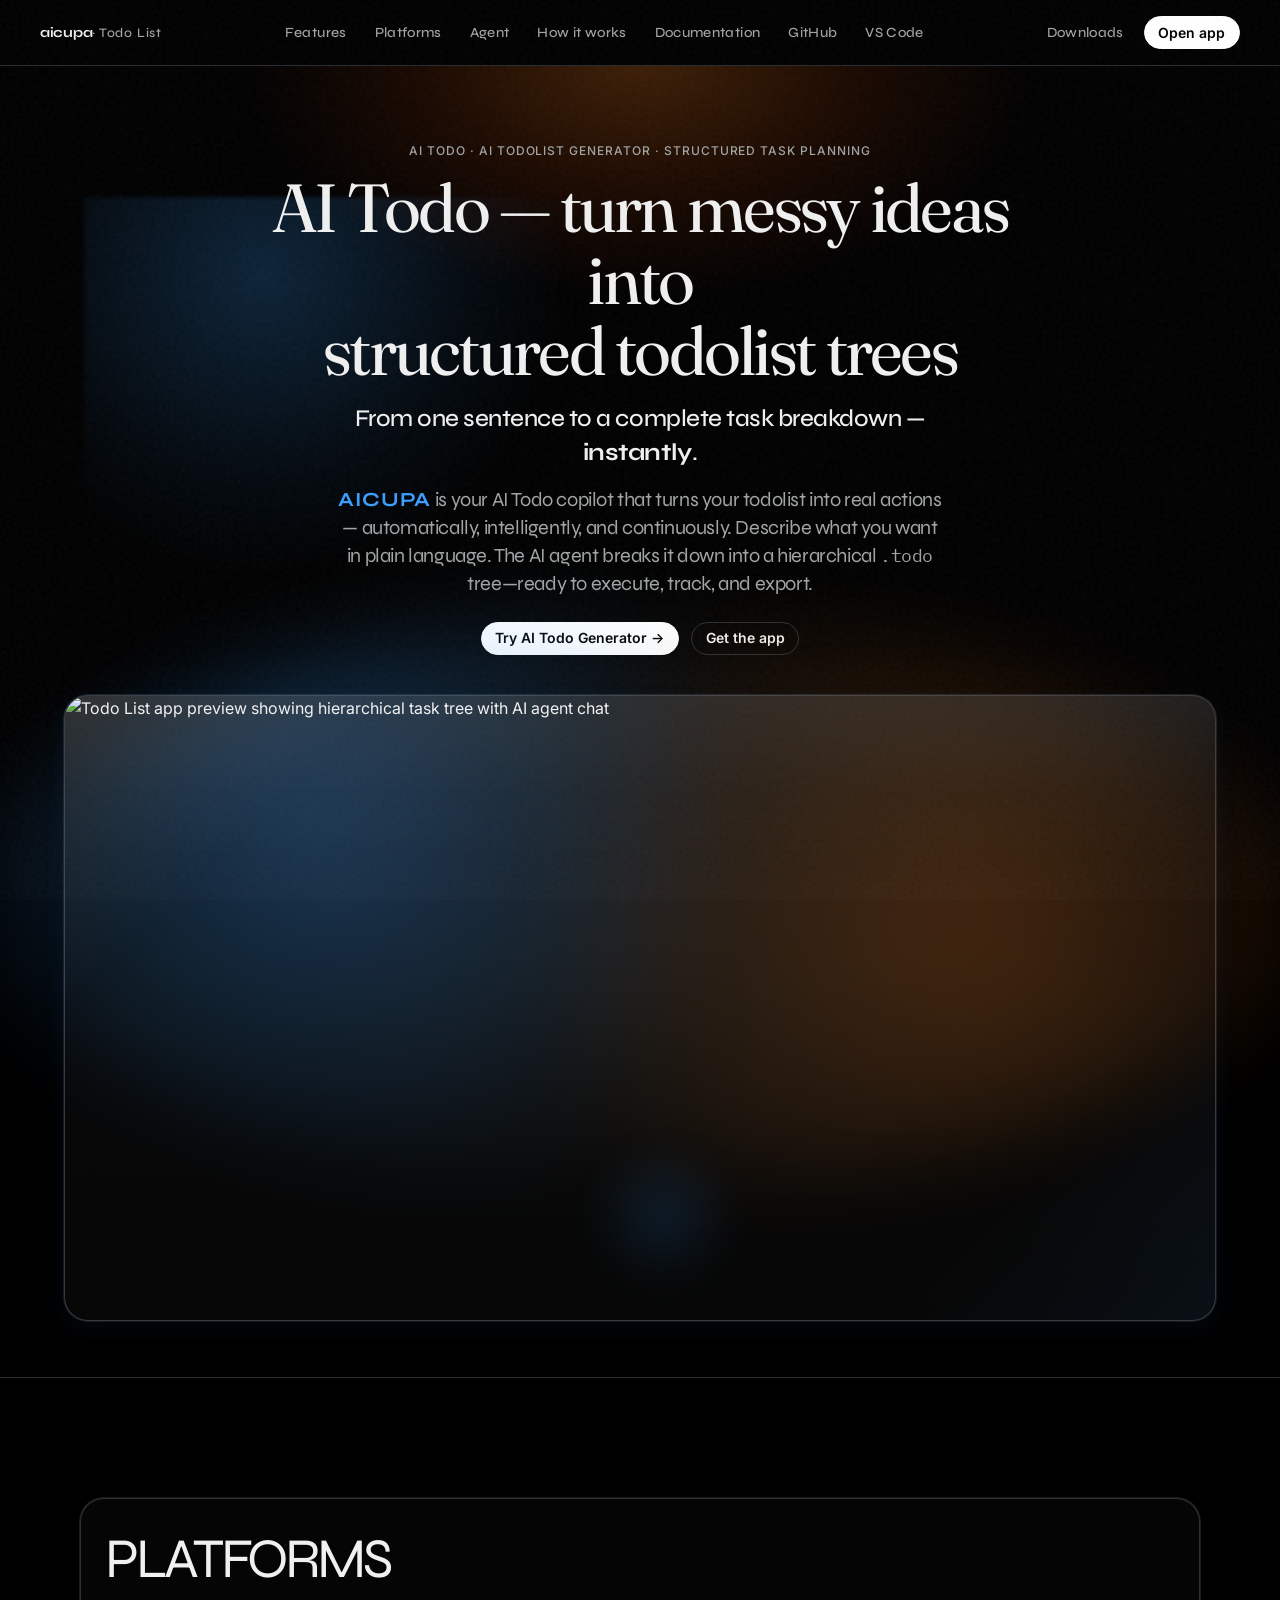
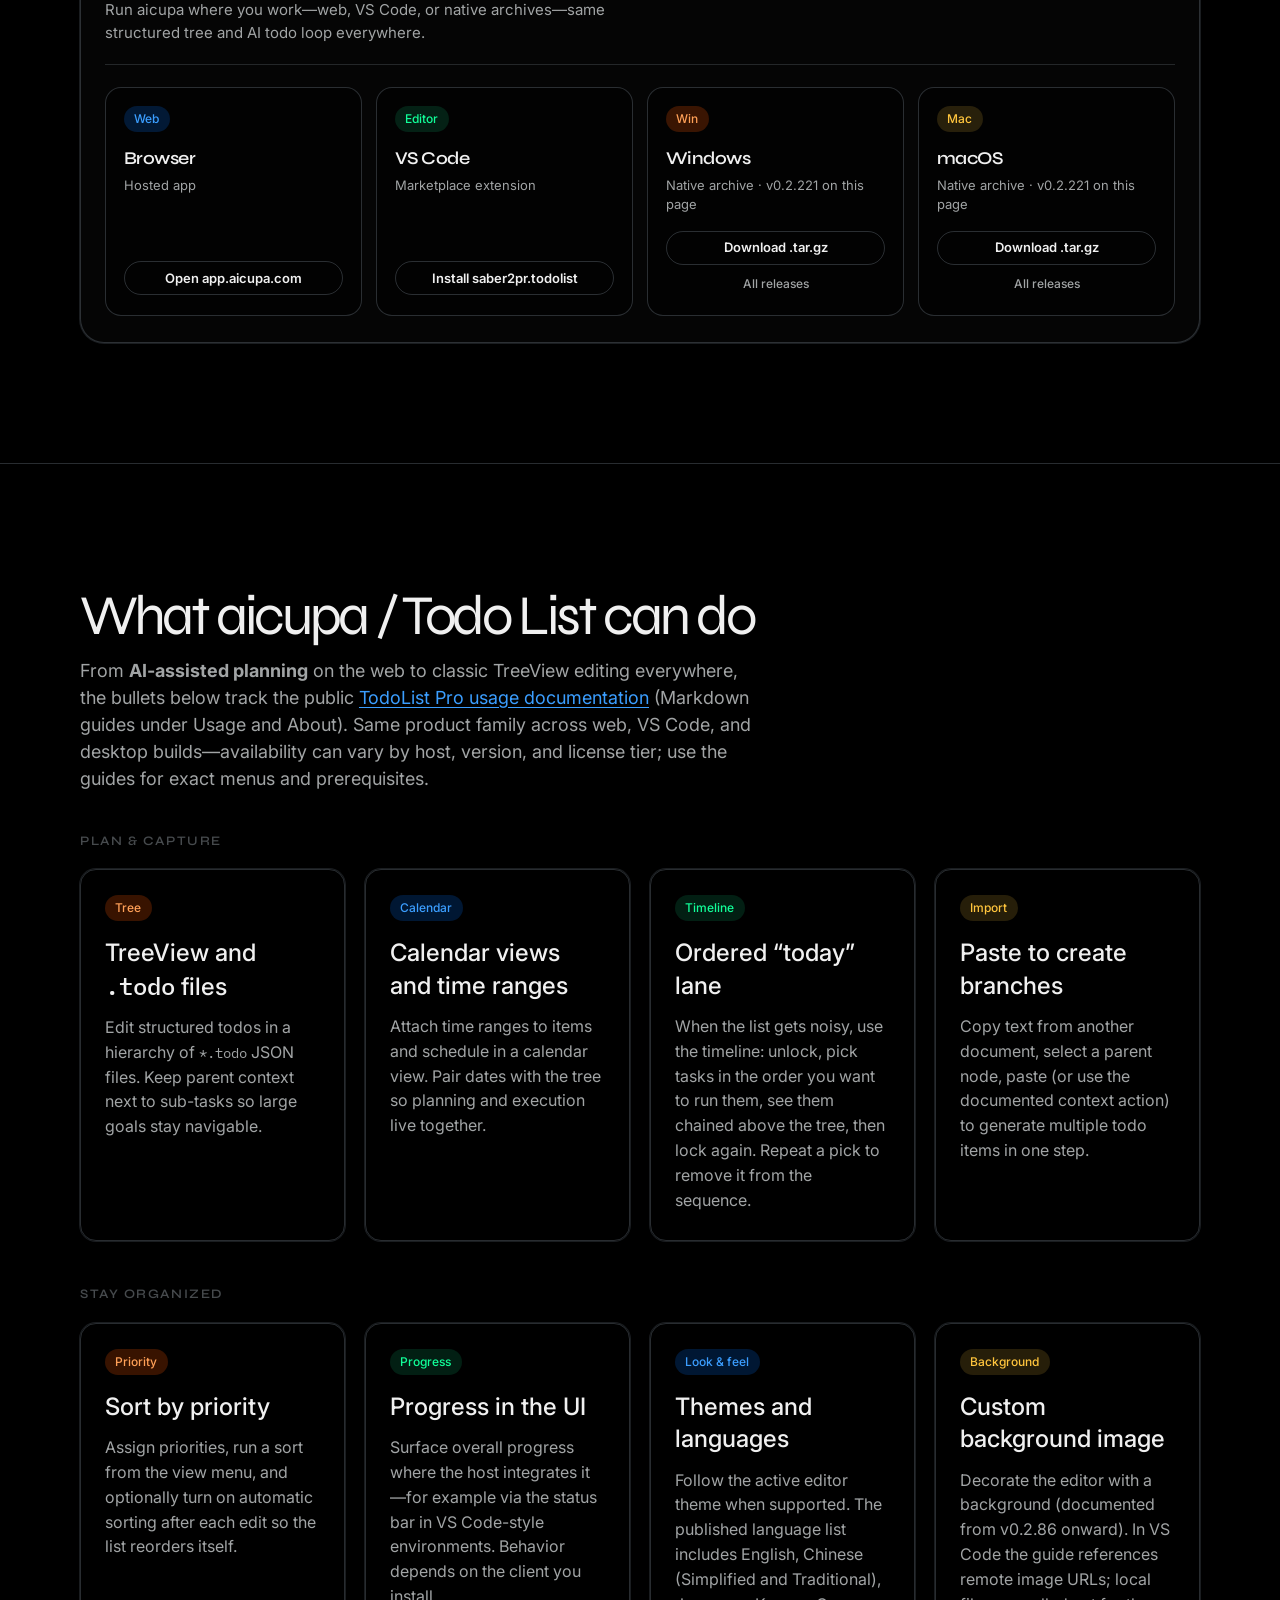
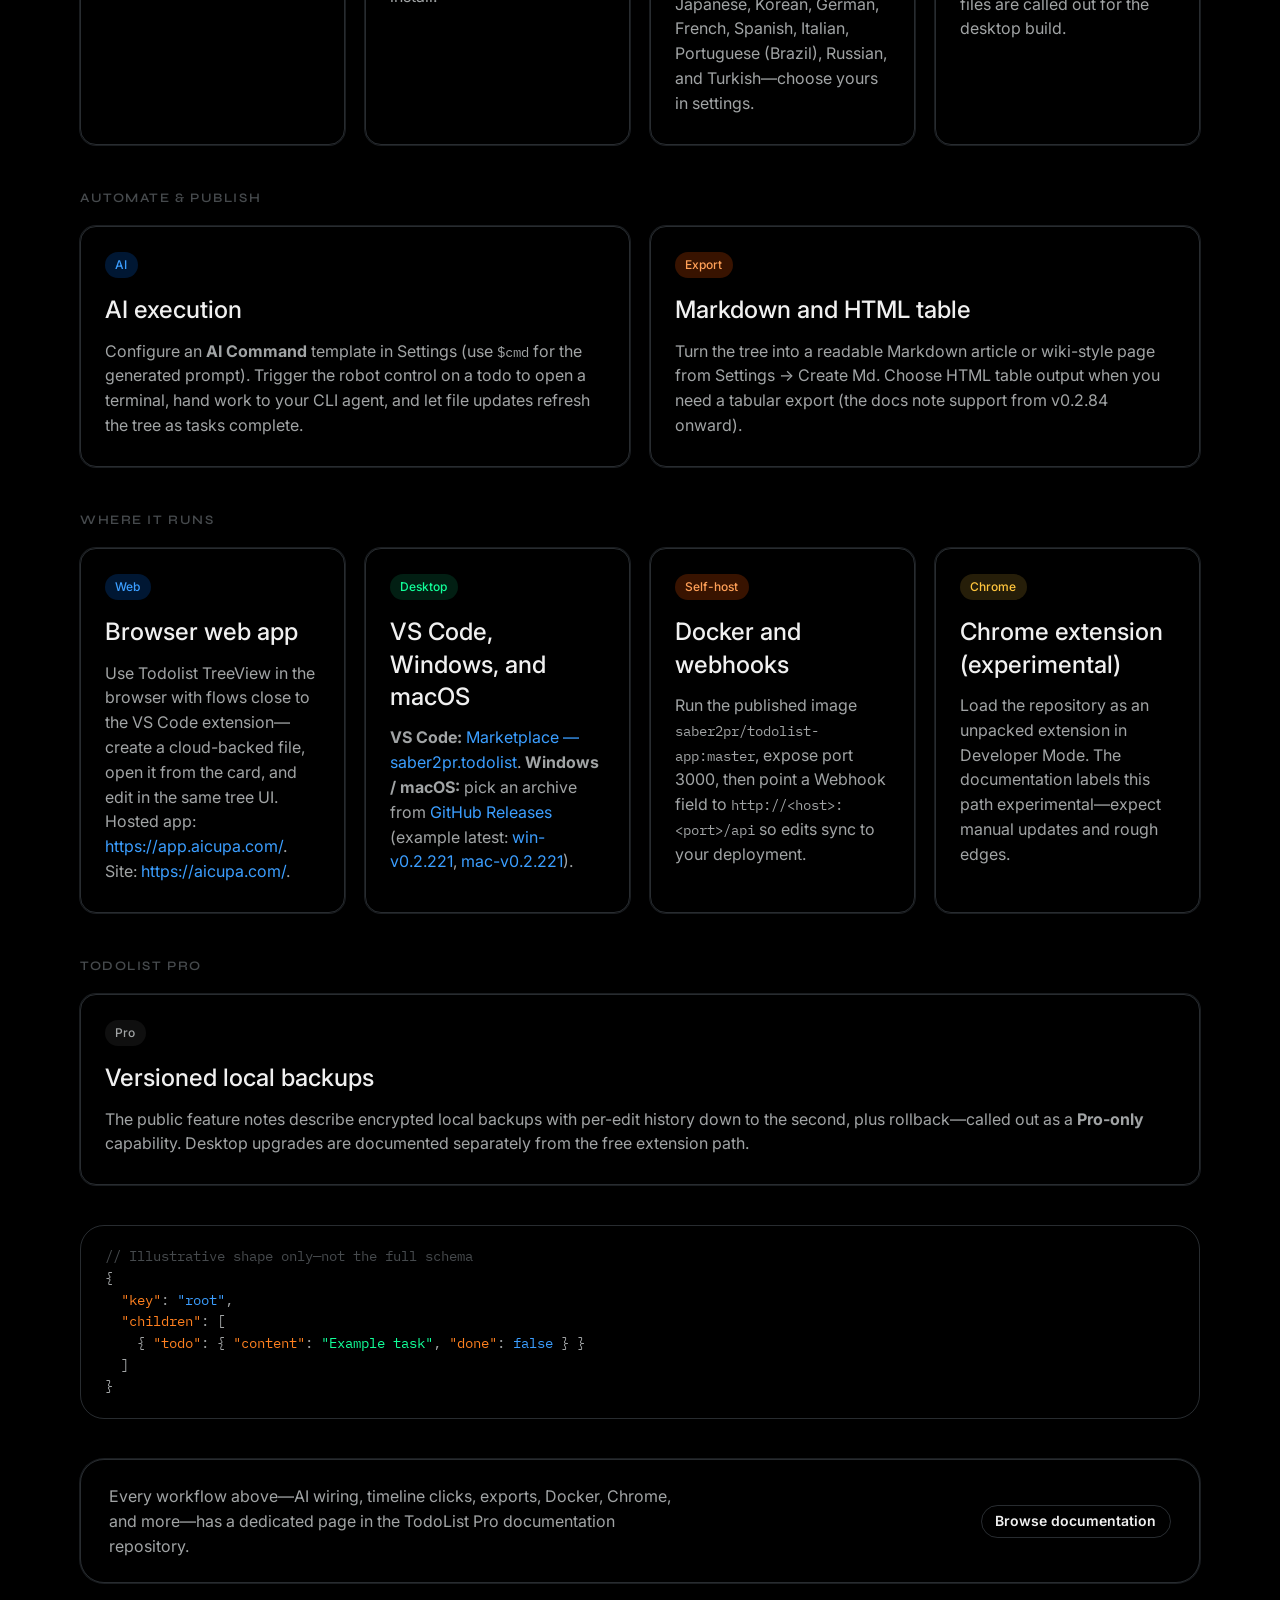
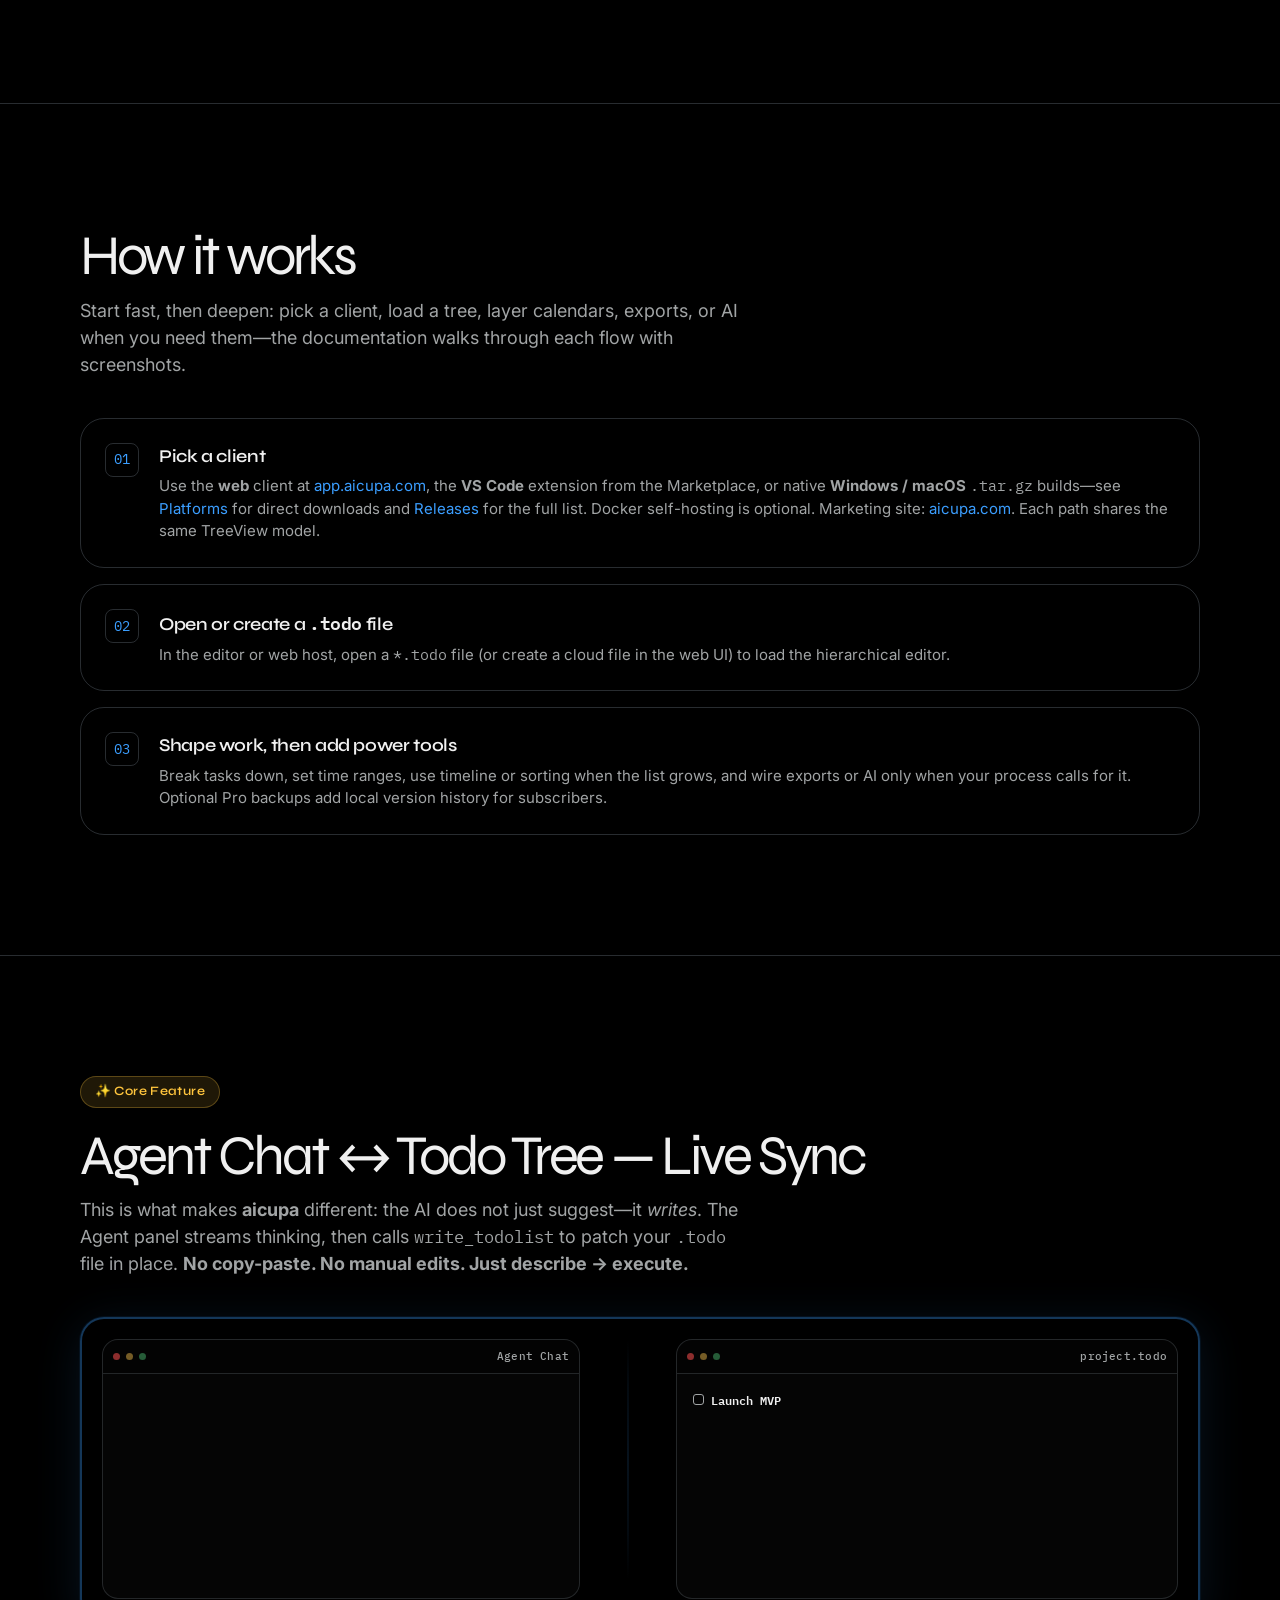
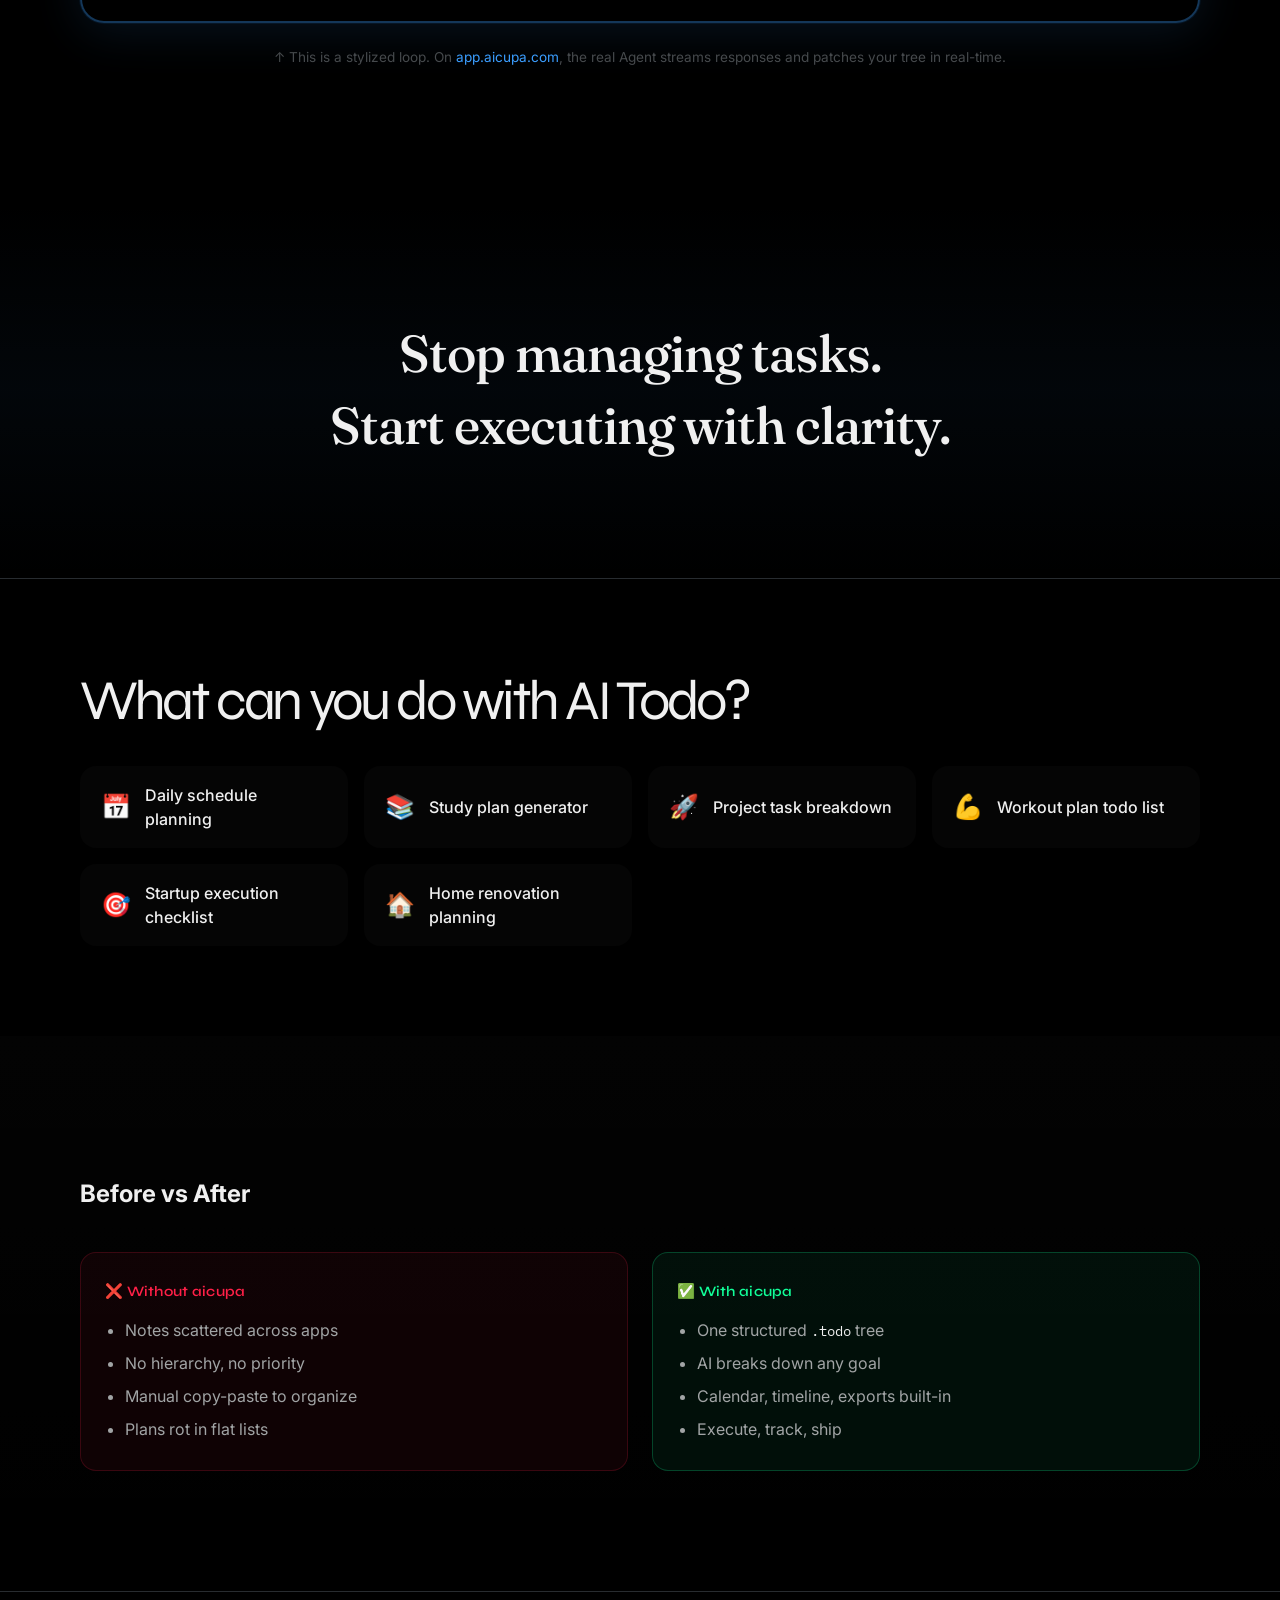
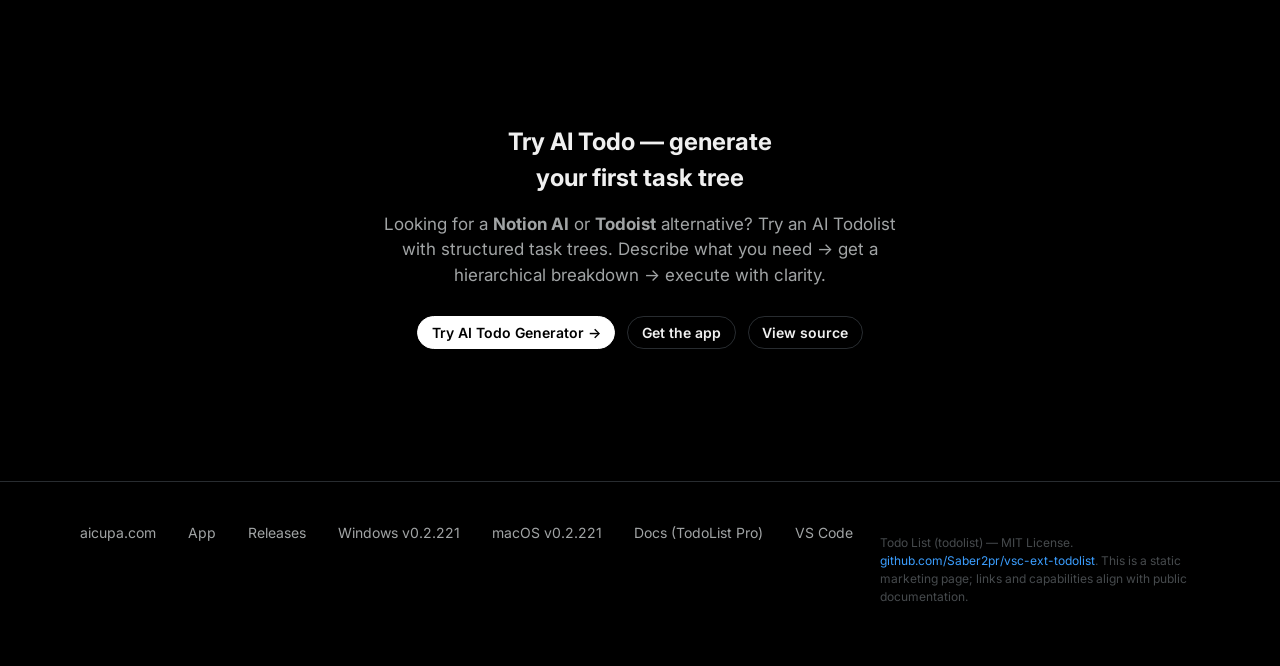
==== index.html @ b134ec7d "chore: update" ====
<!DOCTYPE html>
<html lang="en">
  <head>
    <meta charset="UTF-8" />
    <meta name="viewport" content="width=device-width, initial-scale=1.0" />

    <!-- Google tag (gtag.js) -->
    <script
      async
      src="https://www.googletagmanager.com/gtag/js?id=G-YEQPVP6TXE"
    ></script>
    <script>
      window.dataLayer = window.dataLayer || []
      function gtag() {
        dataLayer.push(arguments)
      }
      gtag('js', new Date())
      gtag('config', 'G-YEQPVP6TXE')
    </script>

    <!-- SEO: title / description -->
    <title>AI Todo | AI Todolist Generator – Smart Task Trees | aicupa</title>
    <meta
      name="description"
      content="AI Todo that actually works. The smartest AI Todolist generator turns one sentence into a structured task tree — break down projects, plan your day, and execute with clarity. Free AI todo app for web, VS Code, Windows &amp; macOS."
    />
    <meta
      name="keywords"
      content="AI todo, AI todolist, AI todo list, AI todo generator, AI todolist generator, AI task planner, AI productivity tool, AI task breakdown, structured todo list, Notion AI alternative, Todoist AI alternative"
    />
    <meta name="author" content="aicupa" />
    <meta name="robots" content="index, follow, max-snippet:-1, max-image-preview:large, max-video-preview:-1" />
    <meta name="theme-color" content="#0a0a0a" />
    <link rel="canonical" href="https://aicupa.com/" />

    <!-- Open Graph (Facebook, LinkedIn, etc.) -->
    <meta property="og:type" content="website" />
    <meta property="og:url" content="https://aicupa.com/" />
    <meta
      property="og:title"
      content="AI Todo | AI Todolist Generator – Smart Task Trees | aicupa"
    />
    <meta
      property="og:description"
      content="AI Todo that actually works. Turn one sentence into a structured AI todolist — break down projects, plan your day, execute with clarity."
    />
    <meta
      property="og:image"
      content="https://cdn.jsdelivr.net/gh/saber2pr/MyWeb@master/resource/image/todolist-pro.webp"
    />
    <meta property="og:site_name" content="aicupa" />
    <meta property="og:locale" content="en_US" />

    <!-- Twitter Card -->
    <meta name="twitter:card" content="summary_large_image" />
    <meta
      name="twitter:title"
      content="AI Todo | AI Todolist Generator – Smart Task Trees | aicupa"
    />
    <meta
      name="twitter:description"
      content="AI Todo that actually works. Turn one sentence into a structured AI todolist — break down projects, plan your day, execute with clarity."
    />
    <meta
      name="twitter:image"
      content="https://cdn.jsdelivr.net/gh/saber2pr/MyWeb@master/resource/image/todolist-pro.webp"
    />

    <!-- Structured Data (JSON-LD) -->
    <script type="application/ld+json">
      {
        "@context": "https://schema.org",
        "@type": "SoftwareApplication",
        "name": "AI Todo - aicupa",
        "alternateName": ["AI Todolist", "AI Todo List Generator", "aicupa Todo"],
        "applicationCategory": "ProductivityApplication",
        "operatingSystem": "Web, Windows, macOS, VS Code",
        "offers": {
          "@type": "Offer",
          "price": "0",
          "priceCurrency": "USD"
        },
        "url": "https://aicupa.com/",
        "description": "AI Todo app that turns one sentence into a structured todolist tree. Break down tasks, plan projects, and execute with clarity using AI.",
        "screenshot": "https://cdn.jsdelivr.net/gh/saber2pr/MyWeb@master/resource/image/todolist-pro.webp",
        "author": {
          "@type": "Organization",
          "name": "aicupa",
          "url": "https://aicupa.com/"
        }
      }
    </script>
    <script type="application/ld+json">
      {
        "@context": "https://schema.org",
        "@type": "WebSite",
        "name": "aicupa - AI Todo",
        "url": "https://aicupa.com/",
        "description": "AI Todo and AI Todolist generator for structured task planning."
      }
    </script>
    <script type="application/ld+json">
      {
        "@context": "https://schema.org",
        "@type": "FAQPage",
        "mainEntity": [
          {
            "@type": "Question",
            "name": "What is AI Todo?",
            "acceptedAnswer": {
              "@type": "Answer",
              "text": "AI Todo is an intelligent task management tool that uses AI to turn a single sentence into a structured, hierarchical todo tree. Instead of manually creating and organizing tasks, you describe what you want in plain language and the AI agent breaks it down into actionable subtasks with priorities."
            }
          },
          {
            "@type": "Question",
            "name": "How does the AI Todolist generator work?",
            "acceptedAnswer": {
              "@type": "Answer",
              "text": "The AI Todolist generator uses an AI agent that reads your description, analyzes the goal, and automatically generates a hierarchical .todo tree with subtasks, priorities, and time ranges. The agent writes directly to your todo file — no copy-paste needed."
            }
          },
          {
            "@type": "Question",
            "name": "Is aicupa AI Todo free to use?",
            "acceptedAnswer": {
              "@type": "Answer",
              "text": "Yes. The core AI Todo app is free to use on the web at app.aicupa.com, as a VS Code extension, and as downloadable Windows and macOS builds. TodoList Pro offers additional features like versioned local backups for subscribers."
            }
          },
          {
            "@type": "Question",
            "name": "What platforms does AI Todo support?",
            "acceptedAnswer": {
              "@type": "Answer",
              "text": "AI Todo runs on the web (app.aicupa.com), as a VS Code extension (saber2pr.todolist), and as native Windows and macOS desktop apps. You can also self-host via Docker. All platforms share the same structured tree model."
            }
          }
        ]
      }
    </script>

    <!-- Preconnect & fonts -->
    <link rel="preconnect" href="https://www.googletagmanager.com" />
    <link rel="preconnect" href="https://www.google-analytics.com" />
    <link rel="preconnect" href="https://fonts.googleapis.com" />
    <link rel="preconnect" href="https://fonts.gstatic.com" crossorigin />
    <link rel="preconnect" href="https://cdn.jsdelivr.net" crossorigin />
    <link
      href="https://fonts.googleapis.com/css2?family=Fraunces:ital,opsz,wght@0,9..144,200..900;1,9..144,200..900&family=IBM+Plex+Mono:wght@400;500&family=Inter:wght@400;500;600&family=Syne:wght@400;500;600;700&display=swap"
      rel="stylesheet"
    />
    <link rel="stylesheet" href="./styles.css" />
    <link
      rel="icon"
      href="https://saber2pr.top/MyWeb/resource/image/todolist-logo.png"
      type="image/png"
    />
  </head>
  <body>
    <a class="skip-link" href="#main">Skip to main content</a>
    <header class="site-header">
      <a
        class="wordmark"
        href="https://aicupa.com/"
        rel="noopener noreferrer"
        aria-label="aicupa, Todo List"
        ><span class="wordmark__brand">aicupa</span
        ><span class="wordmark__product"> · Todo List</span></a
      >
      <nav class="nav-desktop" aria-label="Primary">
        <a href="#features">Features</a>
        <a href="#platforms">Platforms</a>
        <a href="#agent-demo">Agent</a>
        <a href="#how">How it works</a>
        <a href="https://docs.aicupa.com/" rel="noopener noreferrer"
          >Documentation</a
        >
        <a
          href="https://github.com/Saber2pr/vsc-ext-todolist"
          rel="noopener noreferrer"
          >GitHub</a
        >
        <a
          href="https://marketplace.visualstudio.com/items?itemName=saber2pr.todolist"
          rel="noopener noreferrer"
          >VS Code</a
        >
      </nav>
      <div class="nav-actions">
        <a class="nav-actions__link" href="#platforms">Downloads</a>
        <a
          class="btn btn--primary"
          href="https://app.aicupa.com/"
          rel="noopener noreferrer"
          >Open app</a
        >
      </div>
      <button
        class="nav-toggle"
        type="button"
        aria-label="Open menu"
        aria-expanded="false"
        aria-controls="mobile-nav"
      >
        <span></span><span></span><span></span>
      </button>
      <nav id="mobile-nav" class="nav-mobile" aria-label="Mobile">
        <a href="#features">Features</a>
        <a href="#platforms">Platforms</a>
        <a href="#agent-demo">Agent</a>
        <a href="#how">How it works</a>
        <a href="https://docs.aicupa.com/" rel="noopener noreferrer"
          >Documentation</a
        >
        <a
          href="https://github.com/Saber2pr/vsc-ext-todolist"
          rel="noopener noreferrer"
          >GitHub</a
        >
        <a
          href="https://marketplace.visualstudio.com/items?itemName=saber2pr.todolist"
          rel="noopener noreferrer"
          >VS Code</a
        >
        <a class="btn btn--ghost" href="#platforms">Downloads</a>
        <a
          class="btn btn--primary"
          href="https://app.aicupa.com/"
          rel="noopener noreferrer"
          >Open app</a
        >
      </nav>
    </header>

    <main id="main">
      <section class="hero" aria-labelledby="hero-title">
        <div class="hero__glow" aria-hidden="true"></div>
        <div class="hero__glow hero__glow--accent" aria-hidden="true"></div>
        <div class="hero__inner">
          <div class="hero__header">
            <p class="hero__eyebrow">
              AI Todo · AI Todolist Generator · Structured Task Planning
            </p>
            <h1 id="hero-title">
              AI Todo — turn messy ideas into<br />structured todolist trees
            </h1>
            <p class="hero__sub hero__sub--lead">
              From one sentence to a complete task breakdown —
              <strong>instantly</strong>.
            </p>
            <p class="hero__sub hero__sub--second">
              <strong class="hero__brand-explain">AICUPA</strong> is your AI
              Todo copilot that turns your todolist into real actions —
              automatically, intelligently, and continuously. Describe what
              you want in plain language. The AI agent breaks it down into a
              hierarchical
              <code style="font-family: var(--font-mono); font-size: 0.9em"
                >.todo</code
              >
              tree—ready to execute, track, and export.
            </p>
            <div class="hero__ctas">
              <a
                class="btn btn--primary"
                href="https://app.aicupa.com/"
                rel="noopener noreferrer"
                >Try AI Todo Generator →</a
              >
              <a class="btn btn--ghost" href="#platforms">Get the app</a>
            </div>
          </div>
        </div>
        <div class="hero__showcase">
          <div class="hero-preview">
            <div class="hero-preview__orbit" aria-hidden="true"></div>
            <div class="hero-preview__card">
              <div class="hero-preview__stage">
                <div class="hero-preview__media">
                  <img
                    class="hero-preview__image hero-preview__image--poster"
                    src="https://cdn.jsdelivr.net/gh/saber2pr/vsc-ext-todolist@master/assets/todolist-web-preview.webp"
                    alt="Todo List app preview showing hierarchical task tree with AI agent chat"
                    loading="eager"
                    decoding="async"
                  />
                  <video
                    class="hero-preview__image hero-preview__video"
                    muted
                    loop
                    playsinline
                    preload="none"
                    data-src="https://saber2pr.top/todolist-resources/Getting_Started_with_AI_Todo_Generator.mp4"
                    aria-label="AI Todo Generator getting started preview video"
                  ></video>
                  <button
                    class="hero-preview__play"
                    type="button"
                    aria-label="Play product preview video"
                  >
                    <span class="hero-preview__play-icon" aria-hidden="true"></span>
                  </button>
                </div>
              </div>
            </div>
          </div>
        </div>
      </section>

      <section
        id="platforms"
        class="section section--platforms fade-in-on-scroll"
        aria-labelledby="platforms-title"
      >
        <div class="section__inner">
          <div
            class="platforms-panel"
            role="region"
            aria-label="Platforms and downloads"
          >
            <header class="platforms-panel__header">
              <h2 id="platforms-title" class="platforms-panel__title">
                Platforms
              </h2>
              <p class="platforms-panel__subtitle">
                Run aicupa where you work—web, VS Code, or native archives—same
                structured tree and AI todo loop everywhere.
              </p>
            </header>
            <ul class="platforms-grid">
              <li class="platform-tile">
                <span class="platform-tile__badge badge badge--blue">Web</span>
                <h3 class="platform-tile__name">Browser</h3>
                <p class="platform-tile__meta">Hosted app</p>
                <a
                  class="platform-tile__cta"
                  href="https://app.aicupa.com/"
                  rel="noopener noreferrer"
                  >Open app.aicupa.com</a
                >
              </li>
              <li class="platform-tile">
                <span class="platform-tile__badge badge badge--green"
                  >Editor</span
                >
                <h3 class="platform-tile__name">VS Code</h3>
                <p class="platform-tile__meta">Marketplace extension</p>
                <a
                  class="platform-tile__cta"
                  href="https://marketplace.visualstudio.com/items?itemName=saber2pr.todolist"
                  rel="noopener noreferrer"
                  >Install saber2pr.todolist</a
                >
              </li>
              <li class="platform-tile">
                <span class="platform-tile__badge badge badge--orange"
                  >Win</span
                >
                <h3 class="platform-tile__name">Windows</h3>
                <p class="platform-tile__meta">
                  Native archive · v0.2.221 on this page
                </p>
                <div class="platform-tile__actions">
                  <a
                    class="platform-tile__cta"
                    href="https://github.com/Saber2pr/vsc-ext-todolist/releases/download/win-v0.2.221/Todolist-win-v0.2.221.tar.gz"
                    rel="noopener noreferrer"
                    >Download .tar.gz</a
                  >
                  <a
                    class="platform-tile__secondary"
                    href="https://github.com/Saber2pr/vsc-ext-todolist/releases"
                    rel="noopener noreferrer"
                    >All releases</a
                  >
                </div>
              </li>
              <li class="platform-tile">
                <span class="platform-tile__badge badge badge--yellow"
                  >Mac</span
                >
                <h3 class="platform-tile__name">macOS</h3>
                <p class="platform-tile__meta">
                  Native archive · v0.2.221 on this page
                </p>
                <div class="platform-tile__actions">
                  <a
                    class="platform-tile__cta"
                    href="https://github.com/Saber2pr/vsc-ext-todolist/releases/download/mac-v0.2.221/Todolist-mac-v0.2.221.tar.gz"
                    rel="noopener noreferrer"
                    >Download .tar.gz</a
                  >
                  <a
                    class="platform-tile__secondary"
                    href="https://github.com/Saber2pr/vsc-ext-todolist/releases"
                    rel="noopener noreferrer"
                    >All releases</a
                  >
                </div>
              </li>
            </ul>
          </div>
        </div>
      </section>
      <section
        id="features"
        class="section fade-in-on-scroll"
        aria-labelledby="features-title"
      >
        <div class="section__inner">
          <h2 id="features-title">What aicupa / Todo List can do</h2>
          <p class="section__lead">
            From <strong>AI-assisted planning</strong> on the web to classic
            TreeView editing everywhere, the bullets below track the public
            <a href="https://docs.aicupa.com/"
              >TodoList Pro usage documentation</a
            >
            (Markdown guides under Usage and About). Same product family across
            web, VS Code, and desktop builds—availability can vary by host,
            version, and license tier; use the guides for exact menus and
            prerequisites.
          </p>

          <div class="feature-group">
            <h3 class="feature-group__title">Plan &amp; capture</h3>
            <div class="feature-grid">
              <article class="feature-card">
                <span class="badge badge--orange">Tree</span>
                <h3>
                  TreeView and
                  <span style="font-family: var(--font-mono)">.todo</span> files
                </h3>
                <p>
                  Edit structured todos in a hierarchy of
                  <code style="font-family: var(--font-mono); font-size: 0.9em"
                    >*.todo</code
                  >
                  JSON files. Keep parent context next to sub-tasks so large
                  goals stay navigable.
                </p>
              </article>
              <article class="feature-card">
                <span class="badge badge--blue">Calendar</span>
                <h3>Calendar views and time ranges</h3>
                <p>
                  Attach time ranges to items and schedule in a calendar view.
                  Pair dates with the tree so planning and execution live
                  together.
                </p>
              </article>
              <article class="feature-card">
                <span class="badge badge--green">Timeline</span>
                <h3>Ordered “today” lane</h3>
                <p>
                  When the list gets noisy, use the timeline: unlock, pick tasks
                  in the order you want to run them, see them chained above the
                  tree, then lock again. Repeat a pick to remove it from the
                  sequence.
                </p>
              </article>
              <article class="feature-card">
                <span class="badge badge--yellow">Import</span>
                <h3>Paste to create branches</h3>
                <p>
                  Copy text from another document, select a parent node, paste
                  (or use the documented context action) to generate multiple
                  todo items in one step.
                </p>
              </article>
            </div>
          </div>

          <div class="feature-group">
            <h3 class="feature-group__title">Stay organized</h3>
            <div class="feature-grid">
              <article class="feature-card">
                <span class="badge badge--orange">Priority</span>
                <h3>Sort by priority</h3>
                <p>
                  Assign priorities, run a sort from the view menu, and
                  optionally turn on automatic sorting after each edit so the
                  list reorders itself.
                </p>
              </article>
              <article class="feature-card">
                <span class="badge badge--green">Progress</span>
                <h3>Progress in the UI</h3>
                <p>
                  Surface overall progress where the host integrates it—for
                  example via the status bar in VS Code-style environments.
                  Behavior depends on the client you install.
                </p>
              </article>
              <article class="feature-card">
                <span class="badge badge--blue">Look &amp; feel</span>
                <h3>Themes and languages</h3>
                <p>
                  Follow the active editor theme when supported. The published
                  language list includes English, Chinese (Simplified and
                  Traditional), Japanese, Korean, German, French, Spanish,
                  Italian, Portuguese (Brazil), Russian, and Turkish—choose
                  yours in settings.
                </p>
              </article>
              <article class="feature-card">
                <span class="badge badge--yellow">Background</span>
                <h3>Custom background image</h3>
                <p>
                  Decorate the editor with a background (documented from v0.2.86
                  onward). In VS Code the guide references remote image URLs;
                  local files are called out for the desktop build.
                </p>
              </article>
            </div>
          </div>

          <div class="feature-group">
            <h3 class="feature-group__title">Automate &amp; publish</h3>
            <div class="feature-grid">
              <article class="feature-card">
                <span class="badge badge--blue">AI</span>
                <h3>AI execution</h3>
                <p>
                  Configure an <strong>AI Command</strong> template in Settings
                  (use
                  <code style="font-family: var(--font-mono); font-size: 0.9em"
                    >$cmd</code
                  >
                  for the generated prompt). Trigger the robot control on a todo
                  to open a terminal, hand work to your CLI agent, and let file
                  updates refresh the tree as tasks complete.
                </p>
              </article>
              <article class="feature-card">
                <span class="badge badge--orange">Export</span>
                <h3>Markdown and HTML table</h3>
                <p>
                  Turn the tree into a readable Markdown article or wiki-style
                  page from Settings → Create Md. Choose HTML table output when
                  you need a tabular export (the docs note support from v0.2.84
                  onward).
                </p>
              </article>
            </div>
          </div>

          <div class="feature-group">
            <h3 class="feature-group__title">Where it runs</h3>
            <div class="feature-grid">
              <article class="feature-card">
                <span class="badge badge--blue">Web</span>
                <h3>Browser web app</h3>
                <p>
                  Use Todolist TreeView in the browser with flows close to the
                  VS Code extension—create a cloud-backed file, open it from the
                  card, and edit in the same tree UI. Hosted app:
                  <a href="https://app.aicupa.com/" rel="noopener noreferrer"
                    >https://app.aicupa.com/</a
                  >. Site:
                  <a href="https://aicupa.com/" rel="noopener noreferrer"
                    >https://aicupa.com/</a
                  >.
                </p>
              </article>
              <article class="feature-card">
                <span class="badge badge--green">Desktop</span>
                <h3>VS Code, Windows, and macOS</h3>
                <p>
                  <strong>VS Code:</strong>
                  <a
                    href="https://marketplace.visualstudio.com/items?itemName=saber2pr.todolist"
                    rel="noopener noreferrer"
                    >Marketplace — saber2pr.todolist</a
                  >. <strong>Windows / macOS:</strong> pick an archive from
                  <a
                    href="https://github.com/Saber2pr/vsc-ext-todolist/releases"
                    rel="noopener noreferrer"
                    >GitHub Releases</a
                  >
                  (example latest:
                  <a
                    href="https://github.com/Saber2pr/vsc-ext-todolist/releases/download/win-v0.2.221/Todolist-win-v0.2.221.tar.gz"
                    rel="noopener noreferrer"
                    >win-v0.2.221</a
                  >,
                  <a
                    href="https://github.com/Saber2pr/vsc-ext-todolist/releases/download/mac-v0.2.221/Todolist-mac-v0.2.221.tar.gz"
                    rel="noopener noreferrer"
                    >mac-v0.2.221</a
                  >).
                </p>
              </article>
              <article class="feature-card">
                <span class="badge badge--orange">Self-host</span>
                <h3>Docker and webhooks</h3>
                <p>
                  Run the published image
                  <code style="font-family: var(--font-mono); font-size: 0.9em"
                    >saber2pr/todolist-app:master</code
                  >, expose port 3000, then point a Webhook field to
                  <code style="font-family: var(--font-mono); font-size: 0.9em"
                    >http://&lt;host&gt;:&lt;port&gt;/api</code
                  >
                  so edits sync to your deployment.
                </p>
              </article>
              <article class="feature-card">
                <span class="badge badge--yellow">Chrome</span>
                <h3>Chrome extension (experimental)</h3>
                <p>
                  Load the repository as an unpacked extension in Developer
                  Mode. The documentation labels this path experimental—expect
                  manual updates and rough edges.
                </p>
              </article>
            </div>
          </div>

          <div class="feature-group">
            <h3 class="feature-group__title">TodoList Pro</h3>
            <div class="feature-grid">
              <article class="feature-card">
                <span class="badge badge--muted">Pro</span>
                <h3>Versioned local backups</h3>
                <p>
                  The public feature notes describe encrypted local backups with
                  per-edit history down to the second, plus rollback—called out
                  as a <strong>Pro-only</strong> capability. Desktop upgrades
                  are documented separately from the free extension path.
                </p>
              </article>
            </div>
          </div>

          <div
            class="code-panel"
            role="region"
            aria-label="Illustrative .todo JSON shape (not full schema)"
          >
            <span class="c">// Illustrative shape only—not the full schema</span
            ><br />
            {<br />
            &nbsp;&nbsp;<span class="k">"key"</span>:
            <span class="n">"root"</span>,<br />
            &nbsp;&nbsp;<span class="k">"children"</span>: [<br />
            &nbsp;&nbsp;&nbsp;&nbsp;{ <span class="k">"todo"</span>: {
            <span class="k">"content"</span>:
            <span class="s">"Example task"</span>,
            <span class="k">"done"</span>: <span class="n">false</span> } }<br />
            &nbsp;&nbsp;]<br />
            }
          </div>

          <div class="doc-strip">
            <p>
              Every workflow above—AI wiring, timeline clicks, exports, Docker,
              Chrome, and more—has a dedicated page in the TodoList Pro
              documentation repository.
            </p>
            <a
              class="btn btn--ghost"
              href="https://docs.aicupa.com/"
              rel="noopener noreferrer"
              >Browse documentation</a
            >
          </div>
        </div>
      </section>

      <section
        id="how"
        class="section fade-in-on-scroll"
        aria-labelledby="how-title"
      >
        <div class="section__inner">
          <h2 id="how-title">How it works</h2>
          <p class="section__lead">
            Start fast, then deepen: pick a client, load a tree, layer
            calendars, exports, or AI when you need them—the documentation walks
            through each flow with screenshots.
          </p>
          <div class="steps">
            <div class="step">
              <div>
                <h3>Pick a client</h3>
                <p>
                  Use the <strong>web</strong> client at
                  <a href="https://app.aicupa.com/" rel="noopener noreferrer"
                    >app.aicupa.com</a
                  >, the <strong>VS Code</strong> extension from the
                  Marketplace, or native <strong>Windows / macOS</strong>
                  <code style="font-family: var(--font-mono)">.tar.gz</code>
                  builds—see
                  <a href="#platforms">Platforms</a> for direct downloads and
                  <a
                    href="https://github.com/Saber2pr/vsc-ext-todolist/releases"
                    rel="noopener noreferrer"
                    >Releases</a
                  >
                  for the full list. Docker self-hosting is optional. Marketing
                  site:
                  <a href="https://aicupa.com/" rel="noopener noreferrer"
                    >aicupa.com</a
                  >. Each path shares the same TreeView model.
                </p>
              </div>
            </div>
            <div class="step">
              <div>
                <h3>
                  Open or create a
                  <span style="font-family: var(--font-mono)">.todo</span> file
                </h3>
                <p>
                  In the editor or web host, open a
                  <code style="font-family: var(--font-mono)">*.todo</code> file
                  (or create a cloud file in the web UI) to load the
                  hierarchical editor.
                </p>
              </div>
            </div>
            <div class="step">
              <div>
                <h3>Shape work, then add power tools</h3>
                <p>
                  Break tasks down, set time ranges, use timeline or sorting
                  when the list grows, and wire exports or AI only when your
                  process calls for it. Optional Pro backups add local version
                  history for subscribers.
                </p>
              </div>
            </div>
          </div>
        </div>
      </section>

      <section
        id="agent-demo"
        class="section agent-todo-demo fade-in-on-scroll"
        aria-labelledby="agent-demo-title"
      >
        <div class="section__inner">
          <span class="agent-todo-demo__badge">✨ Core Feature</span>
          <h2 id="agent-demo-title">Agent Chat ↔ Todo Tree — Live Sync</h2>
          <p class="section__lead">
            This is what makes <strong>aicupa</strong> different: the AI does
            not just suggest—it <em>writes</em>. The Agent panel streams
            thinking, then calls
            <code style="font-family: var(--font-mono); font-size: 0.95em"
              >write_todolist</code
            >
            to patch your
            <code style="font-family: var(--font-mono); font-size: 0.95em"
              >.todo</code
            >
            file in place.
            <strong
              >No copy-paste. No manual edits. Just describe → execute.</strong
            >
          </p>
          <div
            class="agent-todo-demo__frame agent-todo-demo__frame--featured"
            role="img"
            aria-label="Looping animation showing agent chat and todo tree sync"
          >
            <div class="agent-todo-demo__col agent-todo-demo__col--chat">
              <div class="agent-todo-demo__chrome">
                <span class="agent-todo-demo__dot"></span>
                <span class="agent-todo-demo__dot"></span>
                <span class="agent-todo-demo__dot"></span>
                <span class="agent-todo-demo__chrome-title">Agent Chat</span>
              </div>
              <div class="agent-todo-demo__chat">
                <div
                  class="agent-todo-demo__bubble agent-todo-demo__bubble--user agent-todo-demo__bubble--animate-1"
                >
                  Break down "Launch MVP" into subtasks with priorities
                </div>
                <div
                  class="agent-todo-demo__bubble agent-todo-demo__bubble--think agent-todo-demo__bubble--animate-2"
                >
                  <span class="agent-todo-demo__think-dots"
                    ><span></span><span></span><span></span
                  ></span>
                  Analyzing goal → generating hierarchical breakdown…
                </div>
                <div
                  class="agent-todo-demo__tool agent-todo-demo__tool--animate-3"
                >
                  <span class="agent-todo-demo__tool-icon">⚡</span>
                  <span class="agent-todo-demo__tool-name">write_todolist</span>
                  <span class="agent-todo-demo__tool-args"
                    >{ todotree: { children: [...] } }</span
                  >
                </div>
                <div
                  class="agent-todo-demo__bubble agent-todo-demo__bubble--ok agent-todo-demo__bubble--animate-4"
                >
                  ✓ Created 5 subtasks with priorities. Tree updated.
                </div>
              </div>
            </div>
            <div class="agent-todo-demo__bridge" aria-hidden="true">
              <div class="agent-todo-demo__bridge-line"></div>
              <div class="agent-todo-demo__bridge-label">sync</div>
              <div class="agent-todo-demo__bridge-arrow">→</div>
            </div>
            <div
              class="agent-todo-demo__col agent-todo-demo__col--tree agent-todo-demo__col--tree-sync"
            >
              <div class="agent-todo-demo__chrome">
                <span class="agent-todo-demo__dot"></span>
                <span class="agent-todo-demo__dot"></span>
                <span class="agent-todo-demo__dot"></span>
                <span class="agent-todo-demo__chrome-title">project.todo</span>
              </div>
              <ul class="agent-todo-demo__tree">
                <li class="agent-todo-demo__row agent-todo-demo__row--parent">
                  <span
                    class="agent-todo-demo__cb agent-todo-demo__cb--parent"
                    aria-hidden="true"
                  ></span>
                  <span class="agent-todo-demo__text">Launch MVP</span>
                </li>
                <li
                  class="agent-todo-demo__row agent-todo-demo__row--child agent-todo-demo__row--animate-a"
                >
                  <span class="agent-todo-demo__indent"></span>
                  <span class="agent-todo-demo__cb" aria-hidden="true"></span>
                  <span class="agent-todo-demo__text"
                    >Finalize core features</span
                  >
                  <span
                    class="agent-todo-demo__priority agent-todo-demo__priority--high"
                    >P1</span
                  >
                </li>
                <li
                  class="agent-todo-demo__row agent-todo-demo__row--child agent-todo-demo__row--animate-b"
                >
                  <span class="agent-todo-demo__indent"></span>
                  <span class="agent-todo-demo__cb" aria-hidden="true"></span>
                  <span class="agent-todo-demo__text">Write documentation</span>
                  <span
                    class="agent-todo-demo__priority agent-todo-demo__priority--mid"
                    >P2</span
                  >
                </li>
                <li
                  class="agent-todo-demo__row agent-todo-demo__row--child agent-todo-demo__row--accent agent-todo-demo__row--animate-c"
                >
                  <span class="agent-todo-demo__indent"></span>
                  <span
                    class="agent-todo-demo__cb agent-todo-demo__cb--accent"
                    aria-hidden="true"
                  ></span>
                  <span
                    class="agent-todo-demo__text agent-todo-demo__text--accent"
                    >Deploy to production</span
                  >
                  <span
                    class="agent-todo-demo__priority agent-todo-demo__priority--high"
                    >P1</span
                  >
                </li>
                <li
                  class="agent-todo-demo__row agent-todo-demo__row--child agent-todo-demo__row--animate-d"
                >
                  <span class="agent-todo-demo__indent"></span>
                  <span class="agent-todo-demo__cb" aria-hidden="true"></span>
                  <span class="agent-todo-demo__text">Set up monitoring</span>
                  <span
                    class="agent-todo-demo__priority agent-todo-demo__priority--mid"
                    >P2</span
                  >
                </li>
                <li
                  class="agent-todo-demo__row agent-todo-demo__row--child agent-todo-demo__row--animate-e"
                >
                  <span class="agent-todo-demo__indent"></span>
                  <span class="agent-todo-demo__cb" aria-hidden="true"></span>
                  <span class="agent-todo-demo__text">Announce launch</span>
                  <span
                    class="agent-todo-demo__priority agent-todo-demo__priority--low"
                    >P3</span
                  >
                </li>
              </ul>
            </div>
          </div>
          <p class="agent-todo-demo__footnote">
            ↑ This is a stylized loop. On
            <a href="https://app.aicupa.com/" rel="noopener noreferrer"
              >app.aicupa.com</a
            >, the real Agent streams responses and patches your tree in
            real-time.
          </p>
        </div>
      </section>

      <!-- Emotional break: big quote -->
      <section
        class="big-quote fade-in-on-scroll"
        aria-label="Product philosophy"
      >
        <blockquote>
          <p>Stop managing tasks.<br />Start executing with clarity.</p>
        </blockquote>
      </section>

      <!-- Long-tail SEO: use cases -->
      <section
        id="use-cases"
        class="section use-cases fade-in-on-scroll"
        aria-labelledby="use-cases-title"
      >
        <div class="section__inner">
          <h2 id="use-cases-title">What can you do with AI Todo?</h2>
          <ul class="use-cases__grid">
            <li class="use-case">
              <span class="use-case__icon">📅</span>
              <span class="use-case__text">Daily schedule planning</span>
            </li>
            <li class="use-case">
              <span class="use-case__icon">📚</span>
              <span class="use-case__text">Study plan generator</span>
            </li>
            <li class="use-case">
              <span class="use-case__icon">🚀</span>
              <span class="use-case__text">Project task breakdown</span>
            </li>
            <li class="use-case">
              <span class="use-case__icon">💪</span>
              <span class="use-case__text">Workout plan todo list</span>
            </li>
            <li class="use-case">
              <span class="use-case__icon">🎯</span>
              <span class="use-case__text">Startup execution checklist</span>
            </li>
            <li class="use-case">
              <span class="use-case__icon">🏠</span>
              <span class="use-case__text">Home renovation planning</span>
            </li>
          </ul>
        </div>
      </section>

      <!-- Conversion: Before vs After -->
      <section
        class="before-after fade-in-on-scroll"
        aria-labelledby="before-after-title"
      >
        <div class="section__inner">
          <h2 id="before-after-title">Before vs After</h2>
          <div class="before-after__grid">
            <div class="before-after__card before-after__card--before">
              <span class="before-after__label">❌ Without aicupa</span>
              <ul class="before-after__list">
                <li>Notes scattered across apps</li>
                <li>No hierarchy, no priority</li>
                <li>Manual copy-paste to organize</li>
                <li>Plans rot in flat lists</li>
              </ul>
            </div>
            <div class="before-after__card before-after__card--after">
              <span class="before-after__label">✅ With aicupa</span>
              <ul class="before-after__list">
                <li>One structured <code>.todo</code> tree</li>
                <li>AI breaks down any goal</li>
                <li>Calendar, timeline, exports built-in</li>
                <li>Execute, track, ship</li>
              </ul>
            </div>
          </div>
        </div>
      </section>

      <section class="cta-band fade-in-on-scroll" aria-labelledby="cta-title">
        <h2 id="cta-title">Try AI Todo — generate your first task tree</h2>
        <p>
          Looking for a <strong>Notion AI</strong> or
          <strong>Todoist</strong> alternative? Try an AI Todolist with structured
          task trees.
          Describe what you need → get a hierarchical breakdown → execute with
          clarity.
        </p>
        <div class="hero__ctas" style="justify-content: center">
          <a
            class="btn btn--primary"
            href="https://app.aicupa.com/"
            rel="noopener noreferrer"
            >Try AI Todo Generator →</a
          >
          <a class="btn btn--ghost" href="#platforms">Get the app</a>
          <a
            class="btn btn--ghost"
            href="https://github.com/Saber2pr/vsc-ext-todolist"
            rel="noopener noreferrer"
            >View source</a
          >
        </div>
      </section>
    </main>

    <footer class="site-footer">
      <div class="footer__inner">
        <div class="footer__links">
          <a href="https://aicupa.com/" rel="noopener noreferrer">aicupa.com</a>
          <a href="https://app.aicupa.com/" rel="noopener noreferrer">App</a>
          <a
            href="https://github.com/Saber2pr/vsc-ext-todolist/releases"
            rel="noopener noreferrer"
            >Releases</a
          >
          <a
            href="https://github.com/Saber2pr/vsc-ext-todolist/releases/download/win-v0.2.221/Todolist-win-v0.2.221.tar.gz"
            rel="noopener noreferrer"
            >Windows v0.2.221</a
          >
          <a
            href="https://github.com/Saber2pr/vsc-ext-todolist/releases/download/mac-v0.2.221/Todolist-mac-v0.2.221.tar.gz"
            rel="noopener noreferrer"
            >macOS v0.2.221</a
          >
          <a href="https://docs.aicupa.com/" rel="noopener noreferrer"
            >Docs (TodoList Pro)</a
          >
          <a
            href="https://marketplace.visualstudio.com/items?itemName=saber2pr.todolist"
            rel="noopener noreferrer"
            >VS Code</a
          >
        </div>
        <p class="footer__meta">
          Todo List (todolist) — MIT License.
          <a href="https://github.com/Saber2pr/vsc-ext-todolist"
            >github.com/Saber2pr/vsc-ext-todolist</a
          >. This is a static marketing page; links and capabilities align with
          public documentation.
        </p>
      </div>
    </footer>

    <script src="./main.js" defer></script>
  </body>
</html>
---- styles.css ----
/* Todo List — marketing site tokens (DESIGN.md / Resend-inspired) */

:root {
  --void: #000000;
  --near-white: #f0f0f0;
  --white: #ffffff;
  --silver: #a1a4a5;
  --dark-gray: #464a4d;
  --frost-border: rgba(214, 235, 253, 0.19);
  --frost-border-alt: rgba(217, 237, 254, 0.145);
  --ring: rgba(176, 199, 217, 0.145);
  --orange-10: #ff801f;
  --orange-11: #ffa057;
  --green-4: #11ff99;
  --blue-10: #3b9eff;
  --yellow-9: #ffc53d;
  --red-5: #ff2047;
  --glass-hover: rgba(255, 255, 255, 0.28);
  --accent-wash-orange: rgba(255, 89, 0, 0.22);
  --accent-wash-green: rgba(17, 255, 153, 0.12);
  --accent-wash-blue: rgba(0, 117, 255, 0.2);
  --font-display: 'Fraunces', 'Georgia', serif;
  --font-section: 'Syne', ui-sans-serif, system-ui, sans-serif;
  --font-body: 'Inter', ui-sans-serif, system-ui, sans-serif;
  --font-mono: 'IBM Plex Mono', ui-monospace, monospace;
  --space-section: clamp(4rem, 12vw, 7.5rem);
  --max: 1120px;
  --radius-card: 16px;
  --radius-panel: 24px;
  --radius-pill: 9999px;
}

*,
*::before,
*::after {
  box-sizing: border-box;
}

html {
  scroll-behavior: smooth;
}

body {
  margin: 0;
  background: var(--void);
  color: var(--near-white);
  font-family: var(--font-body);
  font-size: 1rem;
  line-height: 1.5;
  -webkit-font-smoothing: antialiased;
}

/* Atmospheric grain */
body::before {
  content: '';
  position: fixed;
  inset: 0;
  pointer-events: none;
  opacity: 0.04;
  z-index: 9999;
  background-image: url("data:image/svg+xml,%3Csvg viewBox='0 0 256 256' xmlns='http://www.w3.org/2000/svg'%3E%3Cfilter id='n'%3E%3CfeTurbulence type='fractalNoise' baseFrequency='0.9' numOctaves='4' stitchTiles='stitch'/%3E%3C/filter%3E%3Crect width='100%25' height='100%25' filter='url(%23n)'/%3E%3C/svg%3E");
}

a {
  color: var(--blue-10);
  text-decoration: none;
}

a:hover {
  color: var(--white);
}

/* Global link hover must not override pill buttons (white fill + white text = invisible). */
a.btn--primary,
a.btn--primary:hover,
a.btn--primary:focus-visible {
  color: var(--void);
  text-decoration: none;
}

a.btn--ghost {
  color: var(--near-white);
}

a.btn--ghost:hover,
a.btn--ghost:focus-visible {
  color: var(--near-white);
  text-decoration: none;
}

.skip-link {
  position: absolute;
  left: -9999px;
  top: auto;
  width: 1px;
  height: 1px;
  overflow: hidden;
}

.skip-link:focus {
  position: fixed;
  left: 1rem;
  top: 1rem;
  width: auto;
  height: auto;
  padding: 0.5rem 1rem;
  background: var(--white);
  color: var(--void);
  z-index: 10000;
}

.site-header {
  position: sticky;
  top: 0;
  z-index: 100;
  display: flex;
  align-items: center;
  justify-content: space-between;
  padding: 1rem clamp(1.25rem, 4vw, 2.5rem);
  border-bottom: 1px solid var(--frost-border);
  background: rgba(0, 0, 0, 0.72);
  backdrop-filter: blur(12px);
}

.wordmark {
  display: inline-flex;
  align-items: baseline;
  flex-wrap: wrap;
  gap: 0;
  font-family: var(--font-section);
  font-weight: 600;
  font-size: 0.875rem;
  letter-spacing: 0.35px;
  color: var(--near-white);
  text-decoration: none;
}

.wordmark:hover {
  color: var(--near-white);
}

.wordmark__brand {
  font-weight: 700;
  letter-spacing: -0.02em;
  color: var(--near-white);
}

.wordmark__product {
  font-weight: 500;
  font-size: 0.8125rem;
  letter-spacing: 0.06em;
  color: var(--silver);
}

.nav-desktop {
  display: flex;
  align-items: center;
  gap: 1.75rem;
}

.nav-desktop a {
  font-family: var(--font-section);
  font-size: 0.875rem;
  font-weight: 500;
  letter-spacing: 0.35px;
  color: var(--silver);
}

.nav-desktop a:hover {
  color: var(--near-white);
}

.nav-actions {
  display: flex;
  align-items: center;
  gap: 1.25rem;
}

.nav-actions__link {
  font-family: var(--font-section);
  font-size: 0.875rem;
  font-weight: 500;
  letter-spacing: 0.35px;
  color: var(--silver);
  text-decoration: none;
  transition: color 0.2s ease;
}

.nav-actions__link:hover {
  color: var(--near-white);
}

.btn {
  display: inline-flex;
  align-items: center;
  justify-content: center;
  padding: 0.35rem 0.85rem;
  font-family: var(--font-body);
  font-size: 0.875rem;
  font-weight: 600;
  line-height: 1.43;
  border-radius: var(--radius-pill);
  border: 1px solid transparent;
  cursor: pointer;
  transition: background 0.2s ease, color 0.2s ease, border-color 0.2s ease,
    transform 0.15s ease;
}

.btn:focus-visible {
  outline: none;
  box-shadow: rgb(0, 0, 0) 0px 0px 0px 2px, var(--blue-10) 0px 0px 0px 4px;
}

.btn--primary {
  background: var(--white);
  color: var(--void);
  border-color: var(--white);
}

.btn--primary:hover,
.btn--primary:focus-visible {
  background: var(--near-white);
  border-color: var(--near-white);
  color: var(--void);
  transform: translateY(-1px);
}

.btn--ghost {
  background: transparent;
  color: var(--near-white);
  border-color: var(--frost-border);
}

.btn--ghost:hover {
  background: var(--glass-hover);
}

.nav-toggle {
  display: none;
  width: 2.5rem;
  height: 2.5rem;
  padding: 0;
  border: 1px solid var(--frost-border);
  border-radius: 8px;
  background: transparent;
  color: var(--near-white);
  cursor: pointer;
}

.nav-toggle span {
  display: block;
  width: 1.1rem;
  height: 2px;
  margin: 0.2rem auto;
  background: currentColor;
}

@media (max-width: 720px) {
  .nav-desktop,
  .nav-actions {
    display: none;
  }

  .nav-toggle {
    display: block;
  }

  .site-header.nav-open .nav-mobile {
    display: flex;
  }
}

.nav-mobile {
  display: none;
  position: absolute;
  top: 100%;
  left: 0;
  right: 0;
  flex-direction: column;
  gap: 0.25rem;
  padding: 1rem 1.25rem 1.25rem;
  border-bottom: 1px solid var(--frost-border);
  background: rgba(0, 0, 0, 0.95);
}

.nav-mobile a {
  font-family: var(--font-section);
  font-size: 0.9375rem;
  padding: 0.65rem 0;
  color: var(--silver);
  border-bottom: 1px solid var(--frost-border-alt);
}

.nav-mobile a:last-child {
  border-bottom: 0;
}

.nav-mobile .btn {
  margin-top: 0.5rem;
  justify-content: center;
}

.hero {
  position: relative;
  padding: clamp(2.5rem, 5vw, 4rem) clamp(1.25rem, 4vw, 2.5rem) 0;
  overflow: hidden;
}

.hero__glow {
  position: absolute;
  z-index: 0;
  top: -20%;
  left: 50%;
  transform: translateX(-50%);
  width: min(95vw, 880px);
  height: min(60vh, 520px);
  background: radial-gradient(
    ellipse at center,
    rgba(255, 128, 31, 0.24) 0%,
    rgba(255, 89, 0, 0.1) 35%,
    transparent 65%
  );
  pointer-events: none;
  filter: blur(2px);
}

.hero__glow--accent {
  top: 10%;
  left: 30%;
  width: min(70vw, 600px);
  height: min(45vh, 380px);
  background: radial-gradient(
    circle at 30% 20%,
    rgba(59, 158, 255, 0.22) 0%,
    rgba(59, 158, 255, 0.06) 40%,
    transparent 60%
  );
}

.hero__inner {
  position: relative;
  z-index: 1;
  max-width: var(--max);
  margin: 0 auto;
}

.hero__header {
  text-align: center;
  max-width: 800px;
  margin: 0 auto;
}

.hero__showcase {
  position: relative;
  z-index: 1;
  max-width: 1200px;
  margin: clamp(1.75rem, 4vw, 2.5rem) auto clamp(2rem, 5vw, 3.5rem);
  padding: 0 clamp(0.5rem, 2vw, 1.5rem);
  opacity: 0;
  animation: rise 1.1s var(--ease-spring) forwards 0.7s;
}

.hero__eyebrow {
  font-family: var(--font-body);
  font-size: 0.75rem;
  font-weight: 500;
  text-transform: uppercase;
  letter-spacing: 0.08em;
  color: var(--silver);
  margin-bottom: 0.75rem;
  opacity: 0;
  animation: rise 0.9s var(--ease-spring) forwards 0.1s;
}

.hero h1 {
  margin: 0 0 1rem;
  font-family: var(--font-display);
  font-weight: 400;
  font-size: clamp(2.5rem, 7vw, 4.25rem);
  line-height: 1.05;
  letter-spacing: -0.04em;
  color: var(--near-white);
  opacity: 0;
  animation: rise 0.95s var(--ease-spring) forwards 0.25s;
}

.hero__sub {
  margin: 0 auto 1rem;
  max-width: 38rem;
  font-family: var(--font-section);
  font-size: clamp(1rem, 2.2vw, 1.25rem);
  line-height: 1.4;
  font-weight: 400;
  letter-spacing: -0.02em;
  color: var(--silver);
  opacity: 0;
  animation: rise 0.95s var(--ease-spring) forwards 0.45s;
}

.hero__sub--lead {
  font-size: clamp(1.1rem, 2.5vw, 1.5rem);
  font-weight: 500;
  color: var(--near-white);
  margin-bottom: 1rem;
}

.hero__sub--second {
  margin-bottom: 1.5rem;
  animation-delay: 0.4s;
}

.hero__sub-lead {
  color: var(--near-white);
  font-weight: 600;
}

.hero__ctas {
  display: flex;
  flex-wrap: wrap;
  justify-content: center;
  gap: 0.75rem;
  opacity: 0;
  animation: rise 0.95s var(--ease-spring) forwards 0.65s;
}

.hero-preview {
  position: relative;
}

.hero-preview__orbit {
  position: absolute;
  inset: -12% -8% auto -8%;
  height: 90%;
  border-radius: 50%;
  background: radial-gradient(
      circle at 25% 35%,
      rgba(59, 158, 255, 0.32),
      transparent 40%
    ),
    radial-gradient(circle at 75% 55%, rgba(255, 128, 31, 0.25), transparent 42%),
    radial-gradient(
      circle at 50% 50%,
      rgba(255, 255, 255, 0.06),
      transparent 55%
    );
  filter: blur(45px);
  pointer-events: none;
}

.hero-preview__card {
  position: relative;
  overflow: hidden;
  border: 1px solid rgba(214, 235, 253, 0.22);
  border-radius: var(--radius-panel);
  background: rgba(255, 255, 255, 0.03);
  box-shadow: 0 24px 70px rgba(0, 0, 0, 0.45),
    0 8px 24px rgba(59, 158, 255, 0.08),
    var(--ring) 0px 0px 0px 1px;
}

.hero-preview__card::before {
  content: '';
  position: absolute;
  inset: 0;
  background: linear-gradient(
      135deg,
      rgba(255, 255, 255, 0.08),
      transparent 18%,
      transparent 82%,
      rgba(59, 158, 255, 0.08)
    ),
    linear-gradient(180deg, rgba(255, 255, 255, 0.05), transparent 26%);
  pointer-events: none;
}

.hero-preview__stage {
  position: relative;
  aspect-ratio: 2000 / 1085;
  overflow: hidden;
  padding: 0;
  background: transparent;
}

.hero-preview__media {
  position: relative;
  width: 100%;
  height: 100%;
}

.hero-preview__image {
  position: relative;
  z-index: 1;
  display: block;
  width: 100%;
  height: 100%;
  object-fit: contain;
  object-position: right top;
  filter: saturate(1.03) contrast(1.02);
}

.hero-preview__image--poster {
  transition: opacity 220ms var(--ease-standard);
}

.hero-preview__video {
  position: absolute;
  inset: 0;
  z-index: 1;
  opacity: 0;
  cursor: pointer;
  object-fit: cover;
  object-position: center;
  transition: opacity 220ms var(--ease-standard);
}

.hero-preview__play {
  position: absolute;
  left: 50%;
  top: 50%;
  z-index: 3;
  display: inline-flex;
  align-items: center;
  justify-content: center;
  width: 3.5rem;
  height: 3.5rem;
  border: 1px solid rgba(214, 235, 253, 0.55);
  border-radius: 999px;
  background: rgba(10, 12, 20, 0.68);
  color: var(--near-white);
  cursor: pointer;
  opacity: 0;
  pointer-events: none;
  transform: translate(-50%, -50%) scale(0.96);
  transition: opacity 180ms var(--ease-standard),
    transform 180ms var(--ease-standard),
    border-color 180ms var(--ease-standard),
    background-color 180ms var(--ease-standard);
}

.hero-preview__play-icon {
  margin-left: 0.15rem;
  width: 0;
  height: 0;
  border-top: 0.5rem solid transparent;
  border-bottom: 0.5rem solid transparent;
  border-left: 0.8rem solid currentColor;
}

.hero-preview__media:hover .hero-preview__play,
.hero-preview__media:focus-within .hero-preview__play {
  opacity: 1;
  pointer-events: auto;
  transform: translate(-50%, -50%) scale(1);
}

.hero-preview__play:hover,
.hero-preview__play:focus-visible {
  border-color: rgba(214, 235, 253, 0.85);
  background: rgba(10, 12, 20, 0.86);
}

.hero-preview__media.is-playing .hero-preview__image--poster {
  opacity: 0;
}

.hero-preview__media.is-playing .hero-preview__video {
  opacity: 1;
}

.hero-preview__media.is-playing .hero-preview__play {
  opacity: 0;
  pointer-events: none;
}

.hero-preview__media.is-playing.is-paused .hero-preview__play {
  opacity: 1;
  pointer-events: auto;
  transform: translate(-50%, -50%) scale(1);
}

@media (hover: none) and (pointer: coarse) {
  .hero-preview__play {
    opacity: 1;
    pointer-events: auto;
    transform: translate(-50%, -50%) scale(1);
  }
}

.hero-preview__stage::before {
  content: '';
  position: absolute;
  inset: auto auto 1.5rem 45%;
  width: 10rem;
  height: 10rem;
  border-radius: 50%;
  background: radial-gradient(
    circle,
    rgba(59, 158, 255, 0.16),
    transparent 68%
  );
  filter: blur(14px);
  pointer-events: none;
}

.hero-preview__stage::after {
  content: '';
  position: absolute;
  inset: 0;
  z-index: 2;
  background: linear-gradient(
    180deg,
    rgba(255, 255, 255, 0.04) 0%,
    rgba(255, 255, 255, 0) 16%,
    rgba(0, 0, 0, 0.08) 70%,
    rgba(0, 0, 0, 0.2) 100%
  );
  pointer-events: none;
}

/* Platforms strip — card grid inside hero */
.platforms-panel {
  margin-top: 0;
  padding: 1.75rem 1.5rem 1.625rem;
  border: 1px solid var(--frost-border);
  border-radius: var(--radius-panel);
  box-shadow: var(--ring) 0px 0px 0px 1px;
  background: rgba(255, 255, 255, 0.02);
  opacity: 0;
  animation: rise 0.95s var(--ease-spring) forwards 0.8s;
}

#platforms {
  scroll-margin-top: 5.5rem;
}

.section--platforms {
  padding-top: 0;
  border-top: 0;
}

.section--platforms .platforms-panel {
  opacity: 1;
  animation: none;
}

.platforms-panel__header {
  margin-bottom: 1.375rem;
  padding-bottom: 1.25rem;
  border-bottom: 1px solid var(--frost-border-alt);
}

.platforms-panel__title {
  margin: 0 0 0.35rem;
  font-family: var(--font-section);
  font-size: 0.8125rem;
  font-weight: 600;
  letter-spacing: 0.14em;
  text-transform: uppercase;
  color: var(--dark-gray);
}

.platforms-panel__subtitle {
  margin: 0;
  max-width: 36rem;
  font-size: 0.9375rem;
  line-height: 1.5;
  color: var(--silver);
}

.platforms-grid {
  list-style: none;
  margin: 0;
  padding: 0;
  display: grid;
  grid-template-columns: repeat(4, minmax(0, 1fr));
  gap: 0.875rem;
}

@media (max-width: 960px) {
  .platforms-grid {
    grid-template-columns: repeat(2, minmax(0, 1fr));
  }
}

@media (max-width: 760px) {
  .hero {
    padding-top: clamp(3rem, 10vw, 4rem);
    padding-bottom: 0;
  }

  .hero h1 {
    font-size: clamp(2.4rem, 10vw, 3.5rem);
  }

  .hero__sub {
    max-width: none;
  }
}

@media (max-width: 520px) {
  .platforms-grid {
    grid-template-columns: 1fr;
  }

  .hero__ctas .btn {
    width: 100%;
  }

  .platforms-panel {
    padding: 1.5rem 1.125rem 1.375rem;
  }
}

.platform-tile {
  display: flex;
  flex-direction: column;
  align-items: stretch;
  min-height: 100%;
  padding: 1.125rem 1.125rem 1.25rem;
  border: 1px solid var(--frost-border);
  border-radius: var(--radius-card);
  background: rgba(0, 0, 0, 0.45);
  transition: border-color 0.2s ease, background 0.2s ease;
}

.platform-tile:hover {
  border-color: rgba(214, 235, 253, 0.26);
  background: rgba(255, 255, 255, 0.04);
}

.platform-tile__badge {
  margin-bottom: 0.625rem;
  align-self: flex-start;
}

.platform-tile__name {
  margin: 0 0 0.375rem;
  font-family: var(--font-section);
  font-size: 1.125rem;
  font-weight: 600;
  letter-spacing: -0.03em;
  line-height: 1.2;
  color: var(--near-white);
}

.platform-tile__meta {
  margin: 0 0 1rem;
  flex: 1 1 auto;
  font-size: 0.8125rem;
  line-height: 1.5;
  color: var(--silver);
}

.platform-tile__actions {
  display: flex;
  flex-direction: column;
  gap: 0.5rem;
  width: 100%;
  margin-top: auto;
}

.platform-tile__cta {
  display: inline-flex;
  align-items: center;
  justify-content: center;
  width: 100%;
  padding: 0.45rem 0.75rem;
  font-family: var(--font-body);
  font-size: 0.8125rem;
  font-weight: 600;
  line-height: 1.35;
  text-align: center;
  color: var(--near-white);
  text-decoration: none;
  border: 1px solid var(--frost-border);
  border-radius: var(--radius-pill);
  transition: background 0.2s ease, border-color 0.2s ease, color 0.2s ease;
}

.platform-tile__cta:hover {
  background: var(--glass-hover);
  border-color: rgba(214, 235, 253, 0.28);
  color: var(--white);
}

.platform-tile__cta:focus-visible {
  outline: none;
  box-shadow: rgb(0, 0, 0) 0px 0px 0px 2px, var(--blue-10) 0px 0px 0px 4px;
}

.platform-tile__secondary {
  display: block;
  width: 100%;
  padding: 0.15rem 0;
  font-size: 0.75rem;
  font-weight: 500;
  text-align: center;
  color: var(--silver);
  text-decoration: none;
  border: none;
  transition: color 0.2s ease;
}

.platform-tile__secondary:hover {
  color: var(--blue-10);
}

@keyframes rise {
  from {
    opacity: 0;
    transform: translateY(24px);
  }
  to {
    opacity: 1;
    transform: translateY(0);
  }
}

/* Spring easing for natural motion */
:root {
  --ease-spring: cubic-bezier(0.22, 1, 0.36, 1);
}

.section {
  padding: var(--space-section) clamp(1.25rem, 4vw, 2.5rem);
  border-top: 1px solid var(--frost-border);
}

.section__inner {
  max-width: var(--max);
  margin: 0 auto;
}

.section h2 {
  margin: 0 0 0.5rem;
  font-family: var(--font-section);
  font-size: clamp(2rem, 5vw, 3.5rem);
  font-weight: 400;
  line-height: 1.15;
  letter-spacing: -0.06em;
  color: var(--near-white);
}

.section__lead {
  margin: 0 0 2.5rem;
  max-width: 42rem;
  font-size: 1.125rem;
  color: var(--silver);
}

.section__lead a {
  color: var(--blue-10);
  text-decoration: underline;
  text-underline-offset: 3px;
}

.section__lead a:hover {
  color: var(--white);
}

.feature-group {
  margin-top: 2.75rem;
}

.feature-group:first-of-type {
  margin-top: 0;
}

.feature-group__title {
  margin: 0 0 1.125rem;
  font-family: var(--font-section);
  font-size: 0.8125rem;
  font-weight: 600;
  letter-spacing: 0.12em;
  text-transform: uppercase;
  color: var(--dark-gray);
}

.doc-strip {
  display: flex;
  flex-wrap: wrap;
  align-items: center;
  justify-content: space-between;
  gap: 1.25rem;
  padding: 1.5rem 1.75rem;
  border-radius: var(--radius-panel);
  border: 1px solid var(--frost-border);
  box-shadow: var(--ring) 0px 0px 0px 1px;
  margin-top: 2.5rem;
}

.doc-strip p {
  margin: 0;
  max-width: 36rem;
  font-size: 1rem;
  color: var(--silver);
  line-height: 1.55;
}

.feature-grid {
  display: grid;
  grid-template-columns: repeat(auto-fit, minmax(260px, 1fr));
  gap: 1.25rem;
}

.feature-card {
  padding: 1.5rem 1.5rem 1.75rem;
  border-radius: var(--radius-card);
  border: 1px solid var(--frost-border);
  box-shadow: var(--ring) 0px 0px 0px 1px;
  background: transparent;
  transition: border-color 0.25s var(--ease-spring),
    background 0.25s var(--ease-spring), transform 0.25s var(--ease-spring),
    box-shadow 0.25s var(--ease-spring);
}

.feature-card:hover {
  border-color: var(--blue-10);
  background: rgba(255, 255, 255, 0.03);
  transform: translateY(-4px) scale(1.01);
  box-shadow: 0 8px 32px rgba(59, 158, 255, 0.12), var(--ring) 0px 0px 0px 1px;
}

.feature-card h3 {
  margin: 0 0 0.75rem;
  font-family: var(--font-body);
  font-size: 1.5rem;
  font-weight: 500;
  line-height: 1.35;
  color: var(--near-white);
}

.feature-card p {
  margin: 0;
  font-size: 1rem;
  color: var(--silver);
  line-height: 1.55;
}

.badge {
  display: inline-block;
  margin-bottom: 1rem;
  padding: 0.25rem 0.65rem;
  font-size: 0.75rem;
  font-weight: 500;
  border-radius: var(--radius-pill);
}

.badge--orange {
  background: var(--accent-wash-orange);
  color: var(--orange-11);
}

.badge--green {
  background: var(--accent-wash-green);
  color: var(--green-4);
}

.badge--blue {
  background: var(--accent-wash-blue);
  color: var(--blue-10);
}

.badge--yellow {
  background: rgba(255, 197, 61, 0.15);
  color: var(--yellow-9);
}

.badge--muted {
  background: rgba(255, 255, 255, 0.06);
  color: var(--silver);
}

.steps {
  display: grid;
  gap: 1rem;
  counter-reset: step;
}

.step {
  display: grid;
  grid-template-columns: auto 1fr;
  gap: 1.25rem;
  align-items: start;
  padding: 1.5rem;
  border-radius: var(--radius-panel);
  border: 1px solid var(--frost-border);
}

.step::before {
  counter-increment: step;
  content: counter(step, decimal-leading-zero);
  font-family: var(--font-mono);
  font-size: 0.875rem;
  color: var(--blue-10);
  padding: 0.35rem 0.5rem;
  border: 1px solid var(--frost-border);
  border-radius: 8px;
}

.step h3 {
  margin: 0 0 0.35rem;
  font-family: var(--font-section);
  font-size: 1.125rem;
  font-weight: 600;
  letter-spacing: -0.02em;
  color: var(--near-white);
}

.step p {
  margin: 0;
  color: var(--silver);
  font-size: 0.9375rem;
}

.code-panel {
  margin-top: 2.5rem;
  padding: 1.25rem 1.5rem;
  border-radius: var(--radius-panel);
  border: 1px solid var(--frost-border);
  font-family: var(--font-mono);
  font-size: 0.875rem;
  line-height: 1.55;
  color: var(--silver);
  overflow-x: auto;
}

.code-panel .k {
  color: var(--orange-10);
}

.code-panel .s {
  color: var(--green-4);
}

.code-panel .n {
  color: var(--blue-10);
}

.code-panel .c {
  color: var(--dark-gray);
}

.cta-band {
  text-align: center;
  padding: calc(var(--space-section) * 1.1) clamp(1.25rem, 4vw, 2.5rem);
  border-top: 1px solid var(--frost-border);
}

.cta-band h2 {
  margin: 0 auto 1rem;
  max-width: 18ch;
}

.cta-band p {
  margin: 0 auto 1.75rem;
  max-width: 32rem;
  color: var(--silver);
  font-size: 1.0625rem;
}

.site-footer {
  padding: 2.5rem clamp(1.25rem, 4vw, 2.5rem) 3rem;
  border-top: 1px solid var(--frost-border);
}

.footer__inner {
  max-width: var(--max);
  margin: 0 auto;
  display: flex;
  flex-wrap: wrap;
  gap: 1.5rem;
  justify-content: space-between;
  align-items: flex-start;
}

.footer__links {
  display: flex;
  flex-wrap: wrap;
  gap: 1.25rem 2rem;
}

.footer__links a {
  font-size: 0.875rem;
  color: var(--silver);
}

.footer__links a:hover {
  color: var(--near-white);
}

.footer__meta {
  font-size: 0.75rem;
  color: var(--dark-gray);
  max-width: 20rem;
  line-height: 1.5;
}

@media (prefers-reduced-motion: reduce) {
  *,
  *::before,
  *::after {
    animation-duration: 0.01ms !important;
    animation-iteration-count: 1 !important;
    transition-duration: 0.01ms !important;
  }

  /* Agent demo: keep a slow loop instead of a single flash (override above). */
  .agent-todo-demo__bubble--user,
  .agent-todo-demo__bubble--think,
  .agent-todo-demo__tool,
  .agent-todo-demo__bubble--ok,
  .agent-todo-demo__col--tree-sync,
  .agent-todo-demo__text--accent,
  .agent-todo-demo__cb--accent,
  .agent-todo-demo__bridge-line,
  .agent-todo-demo__think-dots span {
    animation-duration: 48s !important;
    animation-iteration-count: infinite !important;
  }
}

/* ---------------------------------------------------------------------------
 * Agent chat ↔ Todo list (marketing demo, mirrors web/src/components/agent-chat)
 * --------------------------------------------------------------------------- */

#agent-demo {
  scroll-margin-top: 5.5rem;
}

.agent-todo-demo__frame {
  display: grid;
  grid-template-columns: minmax(0, 1fr) auto minmax(0, 1.05fr);
  gap: clamp(0.75rem, 2vw, 1.5rem);
  align-items: stretch;
  margin-top: 0.5rem;
  padding: 1.25rem 1.25rem 1.35rem;
  border: 1px solid var(--frost-border);
  border-radius: var(--radius-panel);
  box-shadow: var(--ring) 0px 0px 0px 1px;
  background: rgba(0, 0, 0, 0.35);
}

@media (max-width: 720px) {
  .agent-todo-demo__frame {
    grid-template-columns: 1fr;
    gap: 1rem;
  }

  .agent-todo-demo__bridge {
    flex-direction: row;
    align-items: center;
    width: 100%;
    min-height: unset;
    padding: 0.35rem 0;
    gap: 0.65rem;
  }

  .agent-todo-demo__bridge-line {
    flex: 1;
    width: auto;
    min-height: 2px;
    height: 2px;
    min-width: 0;
    background: linear-gradient(
      90deg,
      transparent,
      rgba(59, 158, 255, 0.35) 30%,
      rgba(59, 158, 255, 0.55) 50%,
      rgba(59, 158, 255, 0.35) 70%,
      transparent
    );
  }

  .agent-todo-demo__bridge-label {
    flex-shrink: 0;
  }
}

.agent-todo-demo__col {
  display: flex;
  flex-direction: column;
  min-width: 0;
  border: 1px solid var(--frost-border-alt);
  border-radius: var(--radius-card);
  overflow: hidden;
  background: rgba(255, 255, 255, 0.02);
}

.agent-todo-demo__chrome {
  display: flex;
  align-items: center;
  gap: 6px;
  padding: 8px 10px;
  border-bottom: 1px solid var(--frost-border-alt);
  background: rgba(0, 0, 0, 0.35);
}

.agent-todo-demo__dot {
  width: 7px;
  height: 7px;
  border-radius: 50%;
  background: rgba(255, 255, 255, 0.12);
}

.agent-todo-demo__dot:nth-child(1) {
  background: rgba(255, 80, 80, 0.55);
}

.agent-todo-demo__dot:nth-child(2) {
  background: rgba(255, 200, 80, 0.45);
}

.agent-todo-demo__dot:nth-child(3) {
  background: rgba(80, 200, 120, 0.45);
}

.agent-todo-demo__chrome-title {
  margin-left: auto;
  font-family: var(--font-mono);
  font-size: 0.6875rem;
  font-weight: 500;
  color: var(--silver);
  letter-spacing: 0.02em;
}

.agent-todo-demo__tree {
  list-style: none;
  margin: 0;
  padding: 0.75rem 0.85rem 0.9rem;
  font-family: var(--font-mono);
  font-size: 0.75rem;
  line-height: 1.55;
  color: var(--silver);
}

.agent-todo-demo__row {
  display: flex;
  align-items: flex-start;
  gap: 0.45rem;
  padding: 0.35rem 0.15rem;
  border-radius: 6px;
}

.agent-todo-demo__cb {
  flex-shrink: 0;
  width: 11px;
  height: 11px;
  margin-top: 3px;
  border: 1px solid var(--frost-border);
  border-radius: 3px;
  background: rgba(0, 0, 0, 0.25);
}

.agent-todo-demo__text {
  color: var(--near-white);
}

.agent-todo-demo__col--tree-sync {
  animation: agent-demo-tree-sync 14s ease-in-out infinite;
}

.agent-todo-demo__text--accent {
  animation: agent-demo-accent-text 14s ease-in-out infinite;
}

.agent-todo-demo__cb--accent {
  animation: agent-demo-accent-cb 14s ease-in-out infinite;
}

.agent-todo-demo__chat {
  flex: 1;
  display: flex;
  flex-direction: column;
  gap: 0.55rem;
  padding: 0.75rem 0.65rem 0.85rem;
  min-height: 200px;
}

.agent-todo-demo__bubble {
  max-width: 100%;
  padding: 0.5rem 0.65rem;
  border-radius: 10px;
  font-size: 0.75rem;
  line-height: 1.45;
  border: 1px solid transparent;
}

.agent-todo-demo__bubble--user {
  align-self: flex-end;
  margin-left: 2rem;
  color: var(--void);
  background: var(--near-white);
  border-color: rgba(255, 255, 255, 0.35);
  opacity: 0;
  transform: translateY(8px);
  animation: agent-demo-chat-user 14s ease-in-out infinite;
}

.agent-todo-demo__bubble--think {
  align-self: flex-start;
  margin-right: 1.25rem;
  color: var(--silver);
  background: rgba(255, 255, 255, 0.04);
  border-color: var(--frost-border-alt);
  opacity: 0;
  transform: translateY(6px);
  animation: agent-demo-chat-think 14s ease-in-out infinite;
}

.agent-todo-demo__think-dots {
  display: inline-flex;
  gap: 3px;
  margin-right: 6px;
  vertical-align: middle;
}

.agent-todo-demo__think-dots span {
  display: inline-block;
  width: 4px;
  height: 4px;
  border-radius: 50%;
  background: var(--blue-10);
  opacity: 0.35;
  animation: agent-demo-dot 1.1s ease-in-out infinite;
}

.agent-todo-demo__think-dots span:nth-child(2) {
  animation-delay: 0.15s;
}

.agent-todo-demo__think-dots span:nth-child(3) {
  animation-delay: 0.3s;
}

.agent-todo-demo__tool {
  align-self: flex-start;
  padding: 0.45rem 0.55rem;
  border-radius: 8px;
  border: 1px solid rgba(17, 255, 153, 0.25);
  background: rgba(17, 255, 153, 0.06);
  font-family: var(--font-mono);
  font-size: 0.6875rem;
  line-height: 1.4;
  opacity: 0;
  transform: scale(0.98);
  animation: agent-demo-tool 14s ease-in-out infinite;
}

.agent-todo-demo__tool-name {
  display: block;
  color: var(--green-4);
  font-weight: 600;
}

.agent-todo-demo__tool-args {
  display: block;
  margin-top: 0.15rem;
  color: var(--dark-gray);
  font-size: 0.625rem;
}

.agent-todo-demo__bubble--ok {
  align-self: flex-start;
  margin-right: 1rem;
  color: var(--near-white);
  background: rgba(59, 158, 255, 0.1);
  border-color: rgba(59, 158, 255, 0.28);
  opacity: 0;
  transform: translateY(6px);
  animation: agent-demo-chat-ok 14s ease-in-out infinite;
}

.agent-todo-demo__bridge {
  display: flex;
  flex-direction: column;
  align-items: center;
  justify-content: center;
  gap: 0.35rem;
  min-width: 3rem;
  padding: 0 0.25rem;
}

.agent-todo-demo__bridge-line {
  flex: 1;
  width: 2px;
  min-height: 72px;
  border-radius: 2px;
  background: linear-gradient(
    180deg,
    transparent,
    rgba(59, 158, 255, 0.25) 20%,
    rgba(59, 158, 255, 0.45) 50%,
    rgba(59, 158, 255, 0.25) 80%,
    transparent
  );
  opacity: 0.25;
  animation: agent-demo-bridge 14s ease-in-out infinite;
}

.agent-todo-demo__bridge-label {
  font-family: var(--font-section);
  font-size: 0.5625rem;
  font-weight: 600;
  letter-spacing: 0.22em;
  text-transform: uppercase;
  color: var(--dark-gray);
  opacity: 0;
  animation: agent-demo-bridge-label 14s ease-in-out infinite;
}

@keyframes agent-demo-chat-user {
  0%,
  4% {
    opacity: 0;
    transform: translateY(10px);
  }
  7%,
  24% {
    opacity: 1;
    transform: translateY(0);
  }
  28%,
  100% {
    opacity: 0;
    transform: translateY(-6px);
  }
}

@keyframes agent-demo-chat-think {
  0%,
  22% {
    opacity: 0;
    transform: translateY(8px);
  }
  26%,
  38% {
    opacity: 1;
    transform: translateY(0);
  }
  42%,
  100% {
    opacity: 0;
    transform: translateY(-4px);
  }
}

@keyframes agent-demo-tool {
  0%,
  34% {
    opacity: 0;
    transform: scale(0.96) translateY(4px);
  }
  38%,
  54% {
    opacity: 1;
    transform: scale(1) translateY(0);
  }
  58%,
  100% {
    opacity: 0;
    transform: scale(0.98) translateY(-4px);
  }
}

@keyframes agent-demo-chat-ok {
  0%,
  50% {
    opacity: 0;
    transform: translateY(8px);
  }
  54%,
  72% {
    opacity: 1;
    transform: translateY(0);
  }
  76%,
  100% {
    opacity: 0;
    transform: translateY(-4px);
  }
}

@keyframes agent-demo-tree-sync {
  0%,
  36% {
    border-color: var(--frost-border-alt);
    box-shadow: none;
  }
  40%,
  58% {
    border-color: rgba(17, 255, 153, 0.22);
    box-shadow: inset 0 0 0 1px rgba(17, 255, 153, 0.08),
      0 0 24px rgba(17, 255, 153, 0.06);
  }
  62%,
  100% {
    border-color: var(--frost-border-alt);
    box-shadow: none;
  }
}

@keyframes agent-demo-accent-text {
  0%,
  44% {
    color: var(--dark-gray);
  }
  48%,
  86% {
    color: var(--near-white);
    text-shadow: 0 0 18px rgba(59, 158, 255, 0.18);
  }
  90%,
  100% {
    color: var(--dark-gray);
  }
}

@keyframes agent-demo-accent-cb {
  0%,
  44% {
    border-color: var(--frost-border);
    background: rgba(0, 0, 0, 0.25);
  }
  48%,
  86% {
    border-color: rgba(17, 255, 153, 0.45);
    background: rgba(17, 255, 153, 0.08);
  }
  90%,
  100% {
    border-color: var(--frost-border);
    background: rgba(0, 0, 0, 0.25);
  }
}

@keyframes agent-demo-bridge {
  0%,
  34% {
    opacity: 0.2;
    filter: brightness(0.85);
  }
  38%,
  58% {
    opacity: 1;
    filter: brightness(1.25) drop-shadow(0 0 10px rgba(59, 158, 255, 0.35));
  }
  62%,
  100% {
    opacity: 0.22;
    filter: brightness(0.9);
  }
}

@keyframes agent-demo-bridge-label {
  0%,
  36% {
    opacity: 0;
  }
  40%,
  56% {
    opacity: 1;
    color: var(--blue-10);
  }
  60%,
  100% {
    opacity: 0;
    color: var(--dark-gray);
  }
}

@keyframes agent-demo-dot {
  0%,
  100% {
    opacity: 0.25;
    transform: translateY(0);
  }
  50% {
    opacity: 1;
    transform: translateY(-2px);
  }
}

/* ─── Enhanced Agent Demo (Core Feature) ───────────────────────────────────── */
.agent-todo-demo__badge {
  display: inline-block;
  padding: 0.35rem 0.85rem;
  margin-bottom: 1rem;
  font-family: var(--font-section);
  font-size: 0.8rem;
  font-weight: 600;
  letter-spacing: 0.03em;
  color: var(--yellow-9);
  background: rgba(255, 197, 61, 0.12);
  border: 1px solid rgba(255, 197, 61, 0.28);
  border-radius: var(--radius-pill);
}

.agent-todo-demo__frame--featured {
  border: 2px solid rgba(59, 158, 255, 0.35);
  box-shadow: 0 8px 48px rgba(59, 158, 255, 0.12),
    0 0 0 1px rgba(59, 158, 255, 0.08);
}

.agent-todo-demo__tool-icon {
  display: inline-block;
  margin-right: 0.35rem;
  font-size: 0.8rem;
}

.agent-todo-demo__bridge-arrow {
  position: absolute;
  bottom: 50%;
  left: 50%;
  transform: translate(-50%, 50%);
  font-size: 1.25rem;
  color: var(--blue-10);
  opacity: 0;
  animation: agent-demo-bridge-arrow 14s ease-in-out infinite;
}

@keyframes agent-demo-bridge-arrow {
  0%,
  32% {
    opacity: 0;
    transform: translate(-50%, 50%) translateX(-8px);
  }
  38%,
  56% {
    opacity: 1;
    transform: translate(-50%, 50%) translateX(0);
  }
  62%,
  100% {
    opacity: 0;
    transform: translate(-50%, 50%) translateX(8px);
  }
}

.agent-todo-demo__row--parent {
  font-weight: 600;
}

.agent-todo-demo__row--child {
  padding-left: 0;
}

.agent-todo-demo__indent {
  display: inline-block;
  width: 1rem;
  height: 1px;
  margin-right: 0.25rem;
  background: var(--frost-border);
  vertical-align: middle;
}

.agent-todo-demo__cb--parent {
  border-color: var(--silver);
}

.agent-todo-demo__priority {
  margin-left: auto;
  padding: 0.1rem 0.4rem;
  font-family: var(--font-mono);
  font-size: 0.55rem;
  font-weight: 600;
  letter-spacing: 0.04em;
  border-radius: 4px;
}

.agent-todo-demo__priority--high {
  color: var(--red-5);
  background: rgba(255, 32, 71, 0.15);
}

.agent-todo-demo__priority--mid {
  color: var(--yellow-9);
  background: rgba(255, 197, 61, 0.15);
}

.agent-todo-demo__priority--low {
  color: var(--silver);
  background: rgba(255, 255, 255, 0.06);
}

.agent-todo-demo__footnote {
  margin-top: 1.5rem;
  font-size: 0.85rem;
  color: var(--dark-gray);
  text-align: center;
}

.agent-todo-demo__footnote a {
  color: var(--blue-10);
}

/* Row entrance animations (staggered) */
.agent-todo-demo__row--animate-a,
.agent-todo-demo__row--animate-b,
.agent-todo-demo__row--animate-c,
.agent-todo-demo__row--animate-d,
.agent-todo-demo__row--animate-e {
  opacity: 0;
  transform: translateX(-8px);
}

.agent-todo-demo__row--animate-a {
  animation: agent-demo-row-enter 14s ease-in-out infinite 0s;
}
.agent-todo-demo__row--animate-b {
  animation: agent-demo-row-enter 14s ease-in-out infinite 0.15s;
}
.agent-todo-demo__row--animate-c {
  animation: agent-demo-row-enter 14s ease-in-out infinite 0.3s;
}
.agent-todo-demo__row--animate-d {
  animation: agent-demo-row-enter 14s ease-in-out infinite 0.45s;
}
.agent-todo-demo__row--animate-e {
  animation: agent-demo-row-enter 14s ease-in-out infinite 0.6s;
}

@keyframes agent-demo-row-enter {
  0%,
  38% {
    opacity: 0;
    transform: translateX(-8px);
  }
  44%,
  86% {
    opacity: 1;
    transform: translateX(0);
  }
  92%,
  100% {
    opacity: 0;
    transform: translateX(-8px);
  }
}

/* Chat bubble staggered animations */
.agent-todo-demo__bubble--animate-1 {
  animation: agent-demo-chat-user 14s ease-in-out infinite !important;
}
.agent-todo-demo__bubble--animate-2 {
  animation: agent-demo-chat-think 14s ease-in-out infinite !important;
}
.agent-todo-demo__tool--animate-3 {
  animation: agent-demo-tool 14s ease-in-out infinite !important;
}
.agent-todo-demo__bubble--animate-4 {
  animation: agent-demo-chat-ok 14s ease-in-out infinite !important;
}

/* =========================================
   New sections per design_review.md
   ========================================= */

/* Big Quote — emotional break */
.big-quote {
  padding: var(--space-section) clamp(1.25rem, 5vw, 3rem);
  text-align: center;
  background: linear-gradient(
    180deg,
    transparent 0%,
    rgba(59, 158, 255, 0.04) 50%,
    transparent 100%
  );
}

.big-quote blockquote {
  margin: 0 auto;
  max-width: 720px;
}

.big-quote p {
  margin: 0;
  font-family: var(--font-display);
  font-size: clamp(2rem, 5vw, 3.25rem);
  font-weight: 500;
  line-height: 1.25;
  letter-spacing: -0.02em;
  color: var(--near-white);
}

.big-quote p br {
  display: block;
  content: '';
  margin-top: 0.15em;
}

/* Use Cases — long-tail SEO section */
.use-cases {
  padding-top: calc(var(--space-section) * 0.75);
  padding-bottom: calc(var(--space-section) * 0.75);
}

.use-cases__grid {
  display: grid;
  grid-template-columns: repeat(auto-fit, minmax(220px, 1fr));
  gap: 1rem;
  margin: 2rem 0 0;
  padding: 0;
  list-style: none;
}

.use-case {
  display: flex;
  align-items: center;
  gap: 0.85rem;
  padding: 1rem 1.25rem;
  border-radius: var(--radius-card);
  background: rgba(255, 255, 255, 0.02);
  border: 1px solid transparent;
  transition: border-color 0.25s var(--ease-spring),
    background 0.25s var(--ease-spring), transform 0.25s var(--ease-spring);
}

.use-case:hover {
  border-color: var(--frost-border);
  background: rgba(255, 255, 255, 0.04);
  transform: translateY(-2px);
}

.use-case__icon {
  font-size: 1.5rem;
  line-height: 1;
}

.use-case__text {
  font-family: var(--font-body);
  font-size: 1rem;
  font-weight: 500;
  color: var(--near-white);
}

/* Before vs After — conversion section */
.before-after {
  padding: var(--space-section) clamp(1.25rem, 5vw, 3rem);
  background: linear-gradient(
    180deg,
    rgba(255, 255, 255, 0.01) 0%,
    transparent 100%
  );
}

.before-after__grid {
  display: grid;
  grid-template-columns: repeat(auto-fit, minmax(280px, 1fr));
  gap: 1.5rem;
  margin-top: 2.5rem;
}

.before-after__card {
  padding: 1.75rem 1.5rem;
  border-radius: var(--radius-card);
}

.before-after__card--before {
  background: rgba(255, 32, 71, 0.06);
  border: 1px solid rgba(255, 32, 71, 0.18);
}

.before-after__card--after {
  background: rgba(17, 255, 153, 0.06);
  border: 1px solid rgba(17, 255, 153, 0.22);
}

.before-after__label {
  display: block;
  margin-bottom: 1rem;
  font-family: var(--font-section);
  font-size: 0.9rem;
  font-weight: 600;
  letter-spacing: 0.02em;
}

.before-after__card--before .before-after__label {
  color: var(--red-5);
}

.before-after__card--after .before-after__label {
  color: var(--green-4);
}

.before-after__list {
  margin: 0;
  padding: 0 0 0 1.25rem;
  list-style: disc;
}

.before-after__list li {
  margin-bottom: 0.5rem;
  font-size: 1rem;
  line-height: 1.55;
  color: var(--silver);
}

.before-after__list li:last-child {
  margin-bottom: 0;
}

.before-after__list code {
  font-family: var(--font-mono);
  font-size: 0.9em;
  color: var(--near-white);
}

/* Button hover enhancement */
.btn--primary {
  transition: background 0.2s var(--ease-spring),
    border-color 0.2s var(--ease-spring), transform 0.2s var(--ease-spring),
    box-shadow 0.2s var(--ease-spring);
}

.btn--primary:hover,
.btn--primary:focus-visible {
  transform: translateY(-1px) scale(1.02);
  box-shadow: 0 6px 20px rgba(255, 255, 255, 0.15);
}

.btn--ghost {
  transition: background 0.2s var(--ease-spring),
    border-color 0.2s var(--ease-spring), transform 0.2s var(--ease-spring);
}

.btn--ghost:hover,
.btn--ghost:focus-visible {
  transform: translateY(-1px);
}

/* ─── Scroll-triggered fade-in ─────────────────────────────────────────────── */
.fade-in-on-scroll {
  opacity: 0;
  transform: translateY(40px);
  transition: opacity 0.8s var(--ease-spring), transform 0.8s var(--ease-spring);
}

.fade-in-on-scroll.is-visible {
  opacity: 1;
  transform: translateY(0);
}

/* Stagger children for richer effect */
.fade-in-on-scroll.is-visible .feature-card,
.fade-in-on-scroll.is-visible .step,
.fade-in-on-scroll.is-visible .use-case,
.fade-in-on-scroll.is-visible .before-after__card {
  animation: fadeInUp 0.6s var(--ease-spring) backwards;
}

.fade-in-on-scroll.is-visible .feature-card:nth-child(1),
.fade-in-on-scroll.is-visible .step:nth-child(1),
.fade-in-on-scroll.is-visible .use-case:nth-child(1),
.fade-in-on-scroll.is-visible .before-after__card:nth-child(1) {
  animation-delay: 0.05s;
}

.fade-in-on-scroll.is-visible .feature-card:nth-child(2),
.fade-in-on-scroll.is-visible .step:nth-child(2),
.fade-in-on-scroll.is-visible .use-case:nth-child(2),
.fade-in-on-scroll.is-visible .before-after__card:nth-child(2) {
  animation-delay: 0.12s;
}

.fade-in-on-scroll.is-visible .feature-card:nth-child(3),
.fade-in-on-scroll.is-visible .step:nth-child(3),
.fade-in-on-scroll.is-visible .use-case:nth-child(3) {
  animation-delay: 0.19s;
}

.fade-in-on-scroll.is-visible .feature-card:nth-child(4),
.fade-in-on-scroll.is-visible .use-case:nth-child(4) {
  animation-delay: 0.26s;
}

.fade-in-on-scroll.is-visible .use-case:nth-child(5) {
  animation-delay: 0.33s;
}
.fade-in-on-scroll.is-visible .use-case:nth-child(6) {
  animation-delay: 0.4s;
}

@keyframes fadeInUp {
  from {
    opacity: 0;
    transform: translateY(24px);
  }
  to {
    opacity: 1;
    transform: translateY(0);
  }
}

/* Reduce motion preference */
@media (prefers-reduced-motion: reduce) {
  .hero__eyebrow,
  .hero h1,
  .hero__sub,
  .hero__ctas,
  .hero__showcase {
    opacity: 1;
    animation: none;
  }

  .fade-in-on-scroll {
    opacity: 1;
    transform: none;
    transition: none;
  }
  .fade-in-on-scroll.is-visible .feature-card,
  .fade-in-on-scroll.is-visible .step,
  .fade-in-on-scroll.is-visible .use-case,
  .fade-in-on-scroll.is-visible .before-after__card {
    animation: none;
  }
}

/* ─── Hero brand explain ───────────────────────────────────────────────────── */
.hero__brand-explain {
  color: var(--blue-10);
  font-weight: 700;
  letter-spacing: 0.04em;
}
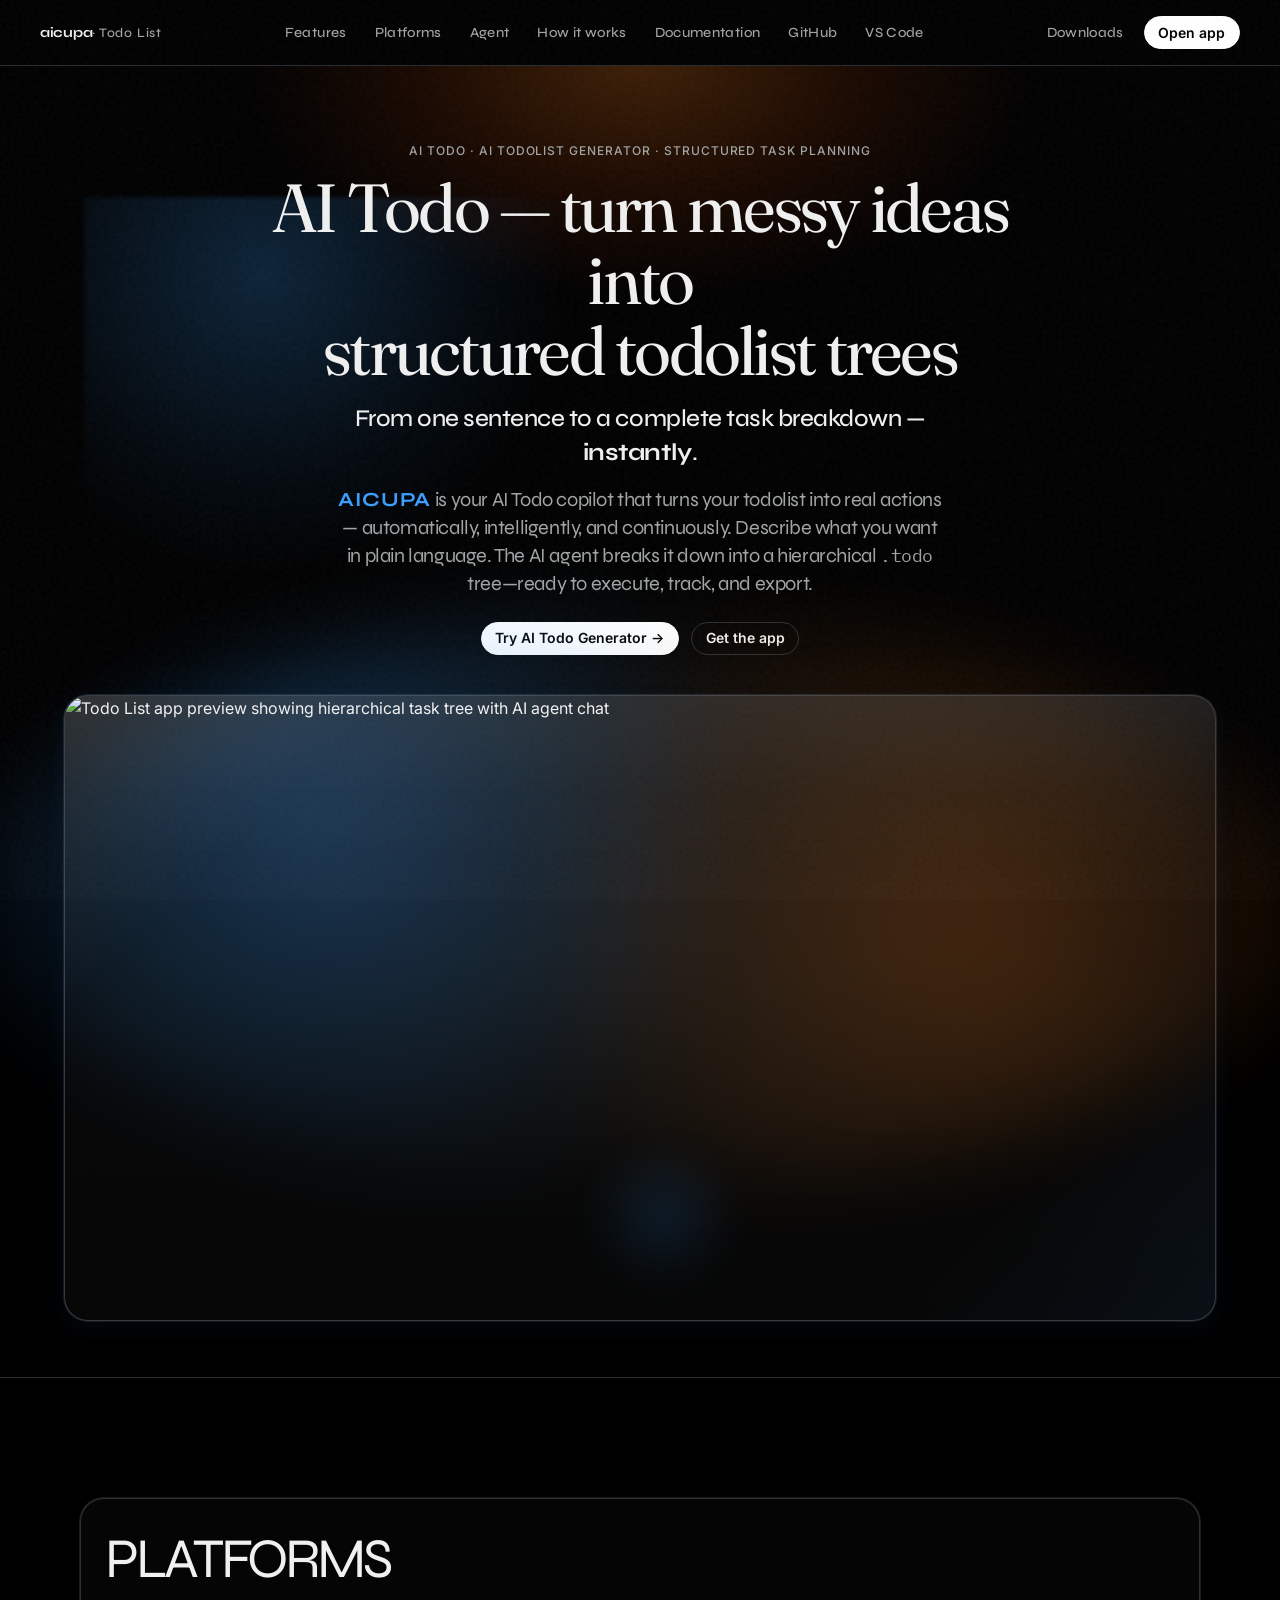
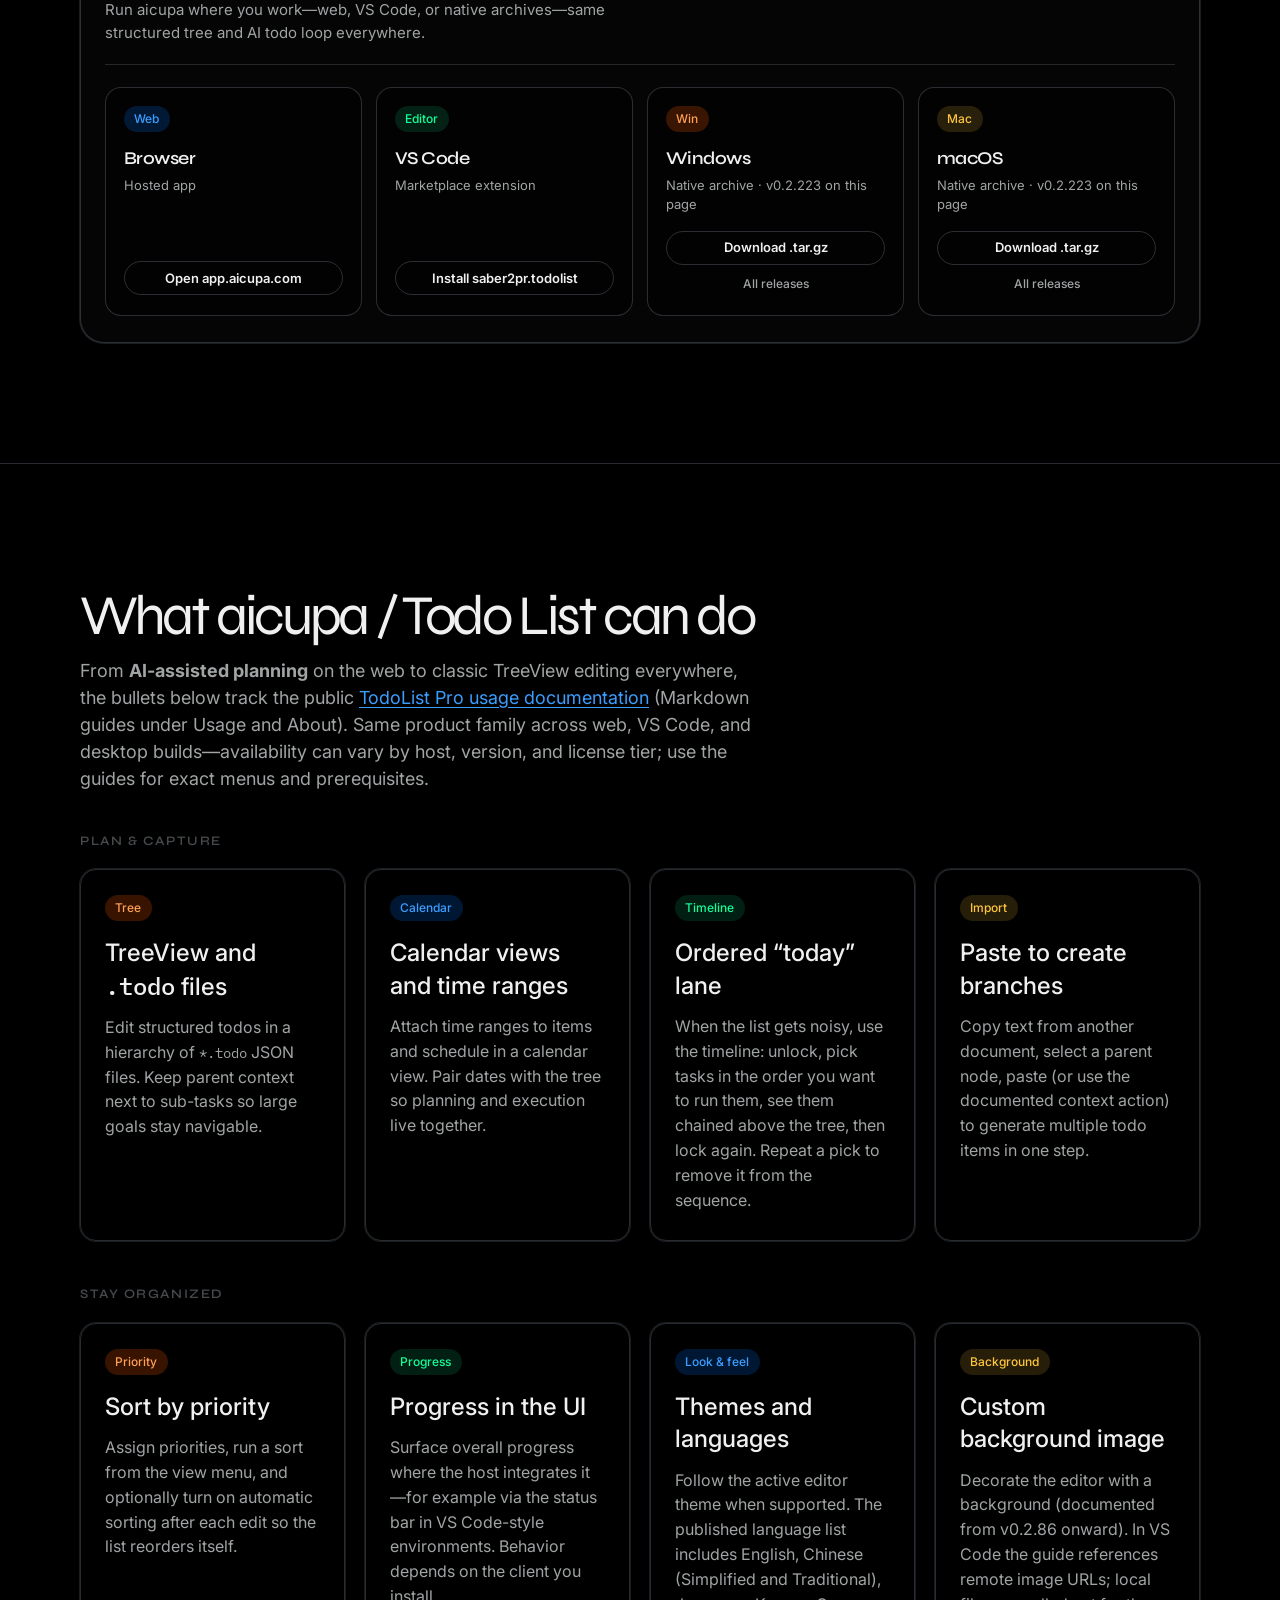
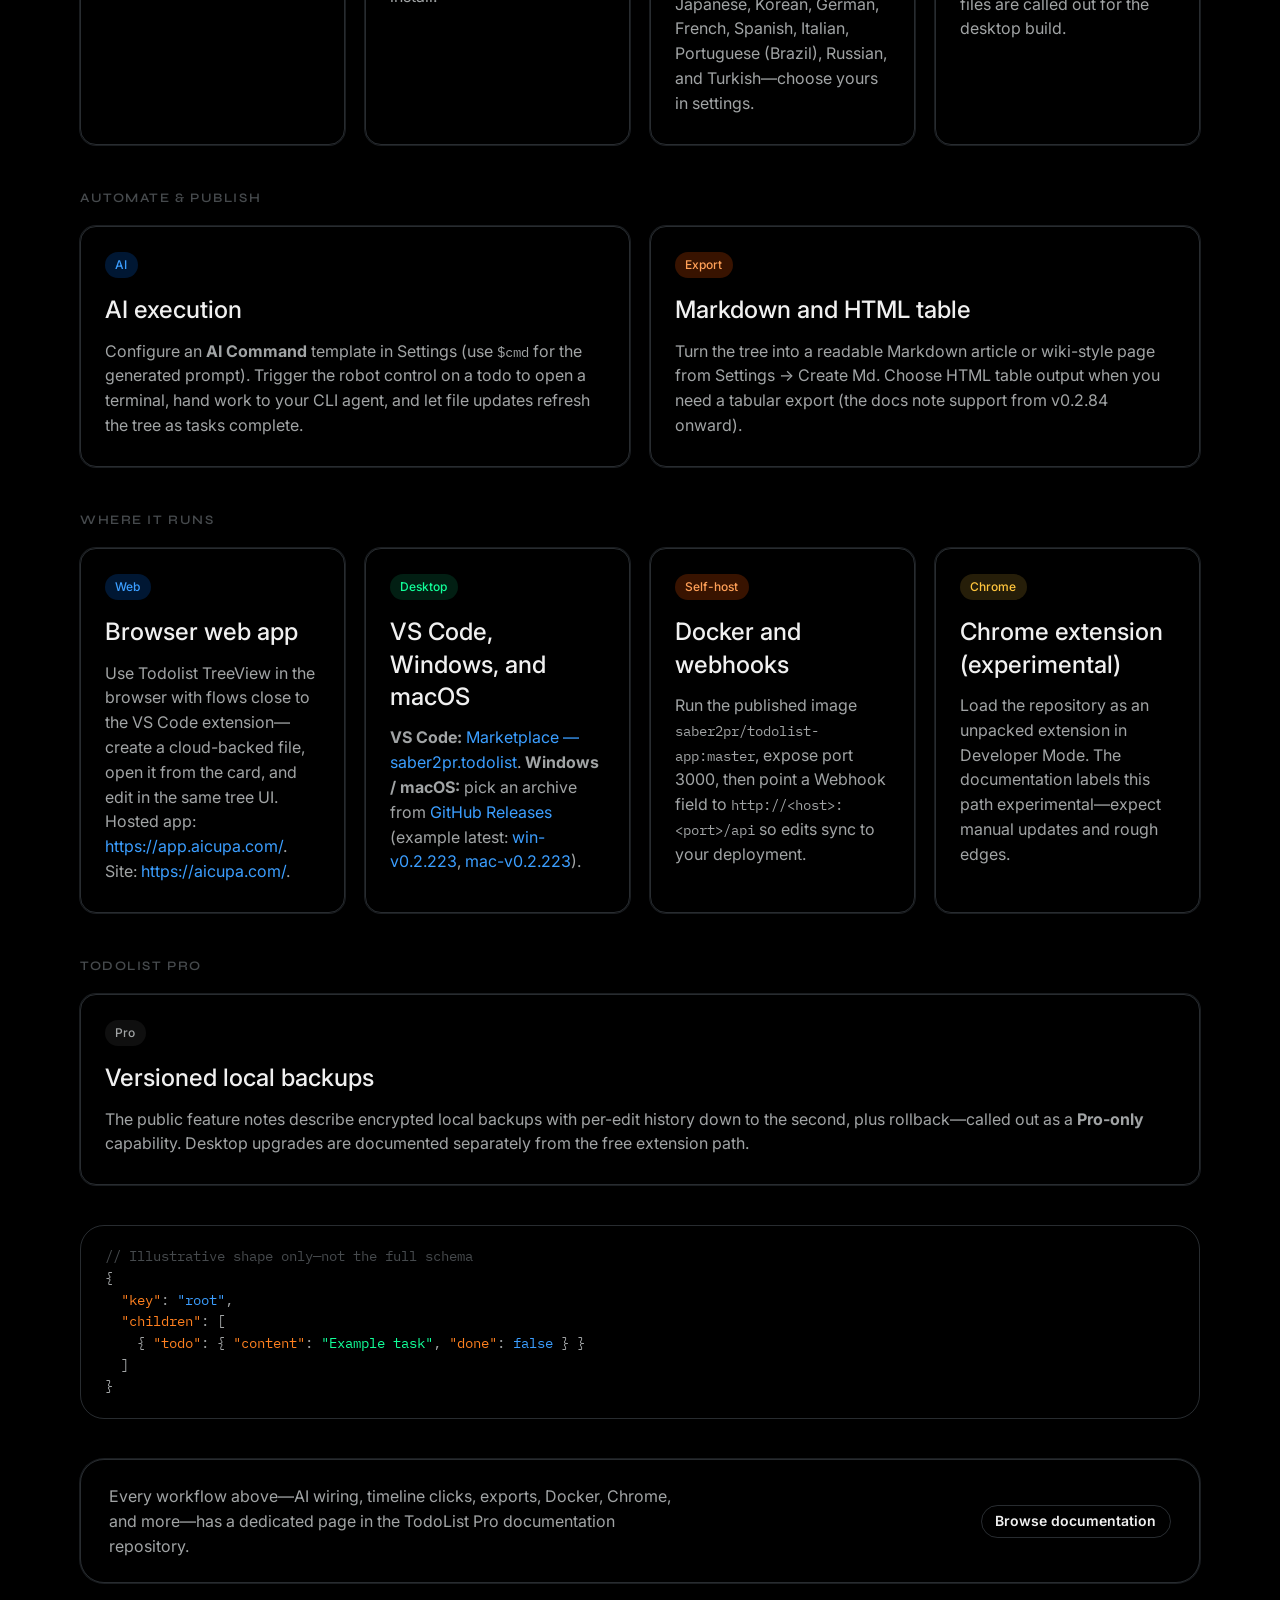
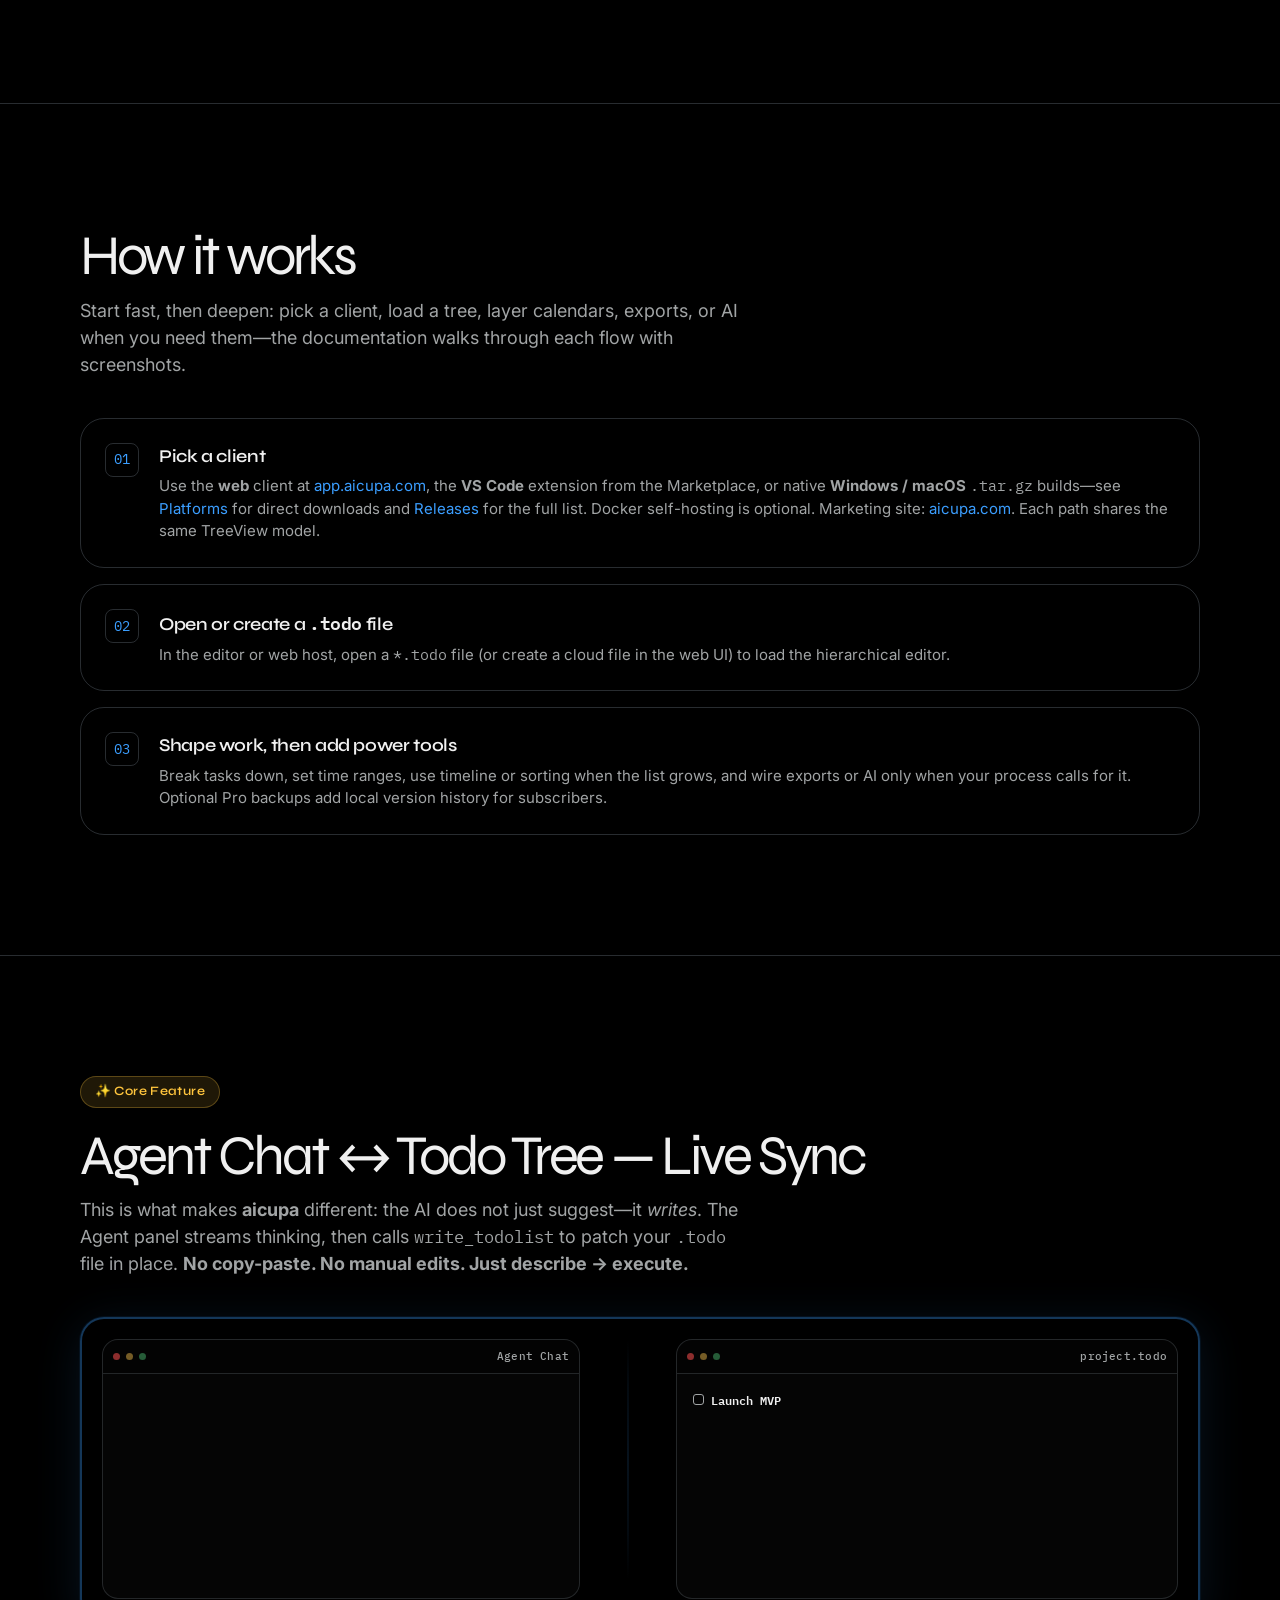
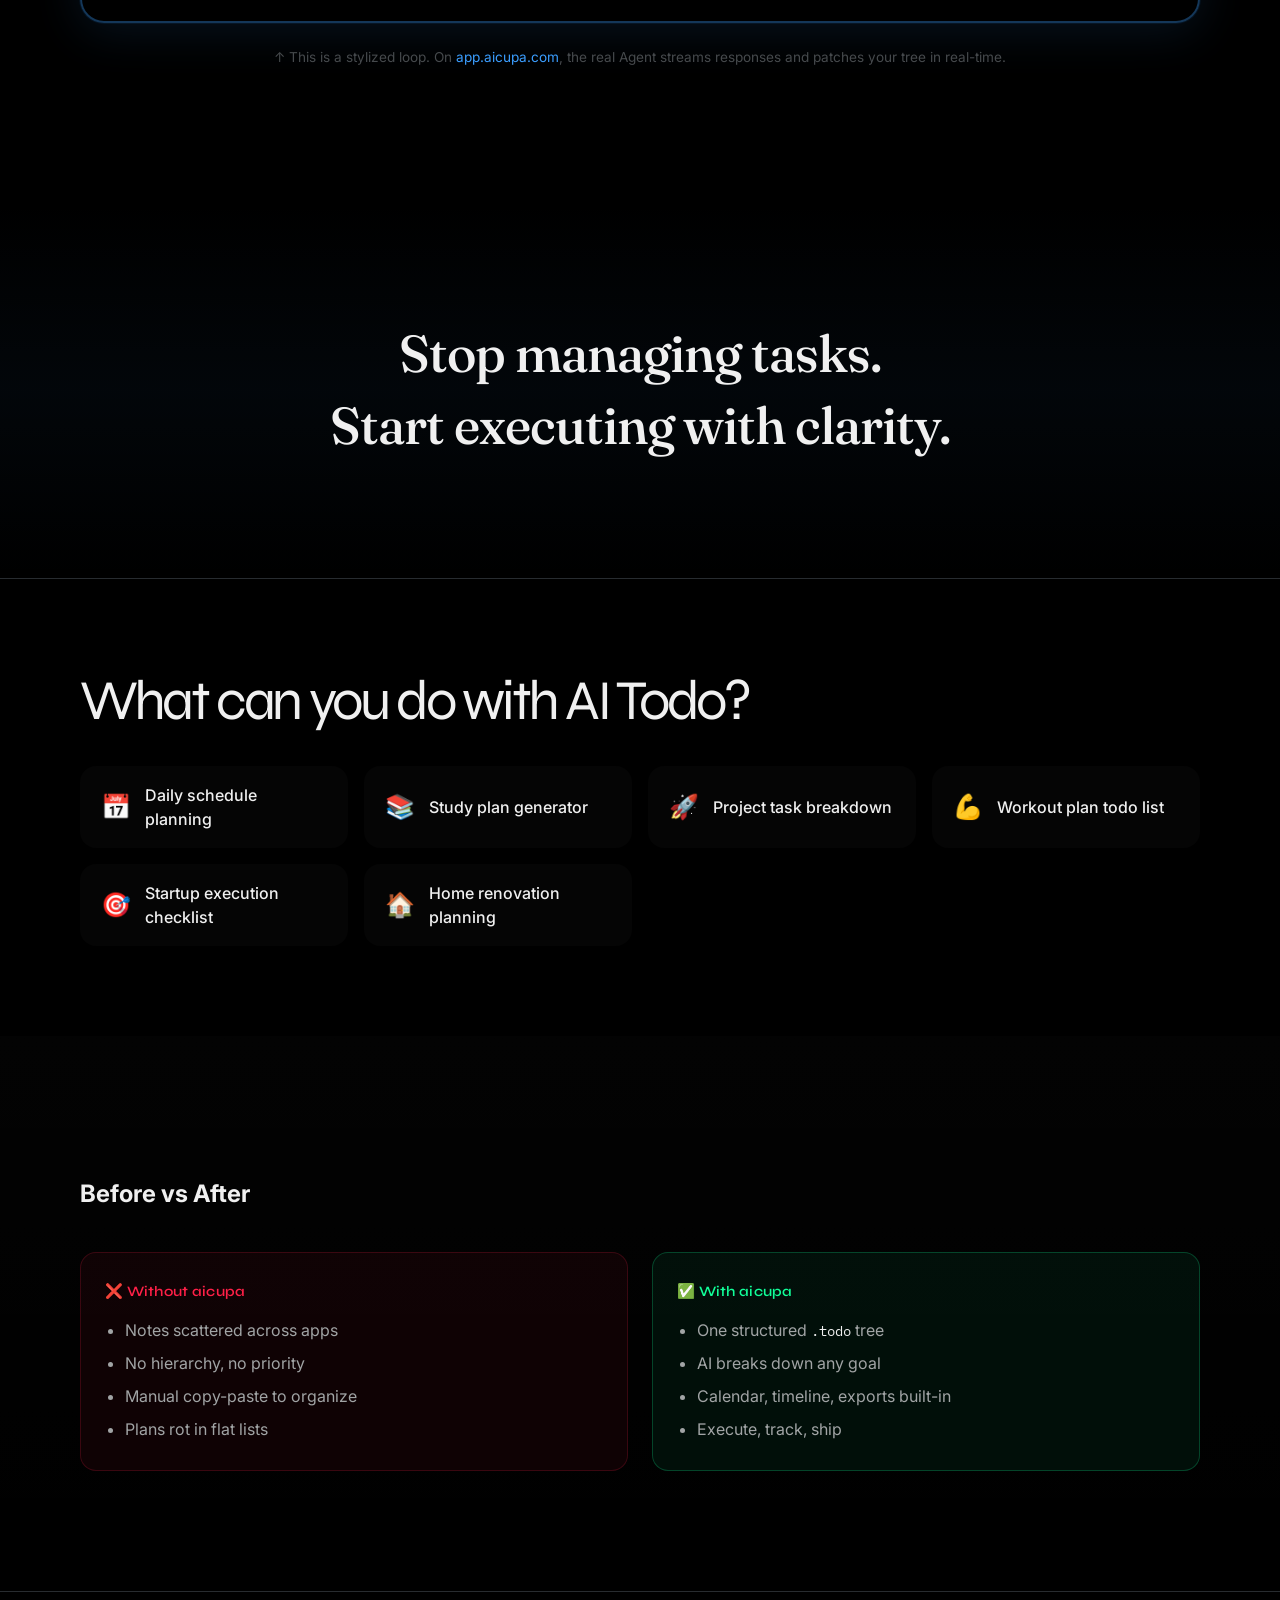
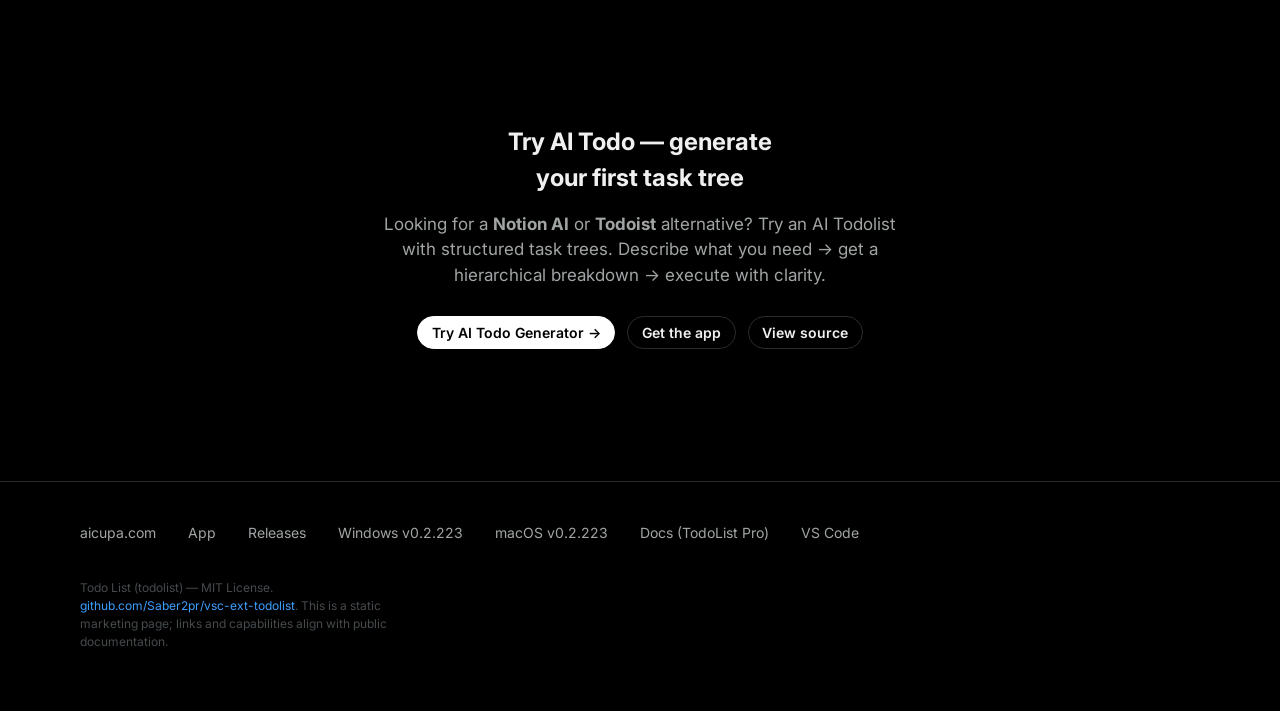
==== commit c1cf8fe5: "chore: update" ====
--- a/index.html
+++ b/index.html
@@ -1,73 +1,53 @@
 <!DOCTYPE html>
 <html lang="en">
-  <head>
-    <meta charset="UTF-8" />
-    <meta name="viewport" content="width=device-width, initial-scale=1.0" />
-
-    <!-- Google tag (gtag.js) -->
-    <script
-      async
-      src="https://www.googletagmanager.com/gtag/js?id=G-YEQPVP6TXE"
-    ></script>
-    <script>
-      window.dataLayer = window.dataLayer || []
-      function gtag() {
-        dataLayer.push(arguments)
-      }
-      gtag('js', new Date())
-      gtag('config', 'G-YEQPVP6TXE')
-    </script>
-
-    <!-- SEO: title / description -->
-    <title>AI Todo | AI Todolist Generator – Smart Task Trees | aicupa</title>
-    <meta
-      name="description"
-      content="AI Todo that actually works. The smartest AI Todolist generator turns one sentence into a structured task tree — break down projects, plan your day, and execute with clarity. Free AI todo app for web, VS Code, Windows &amp; macOS."
-    />
-    <meta
-      name="keywords"
-      content="AI todo, AI todolist, AI todo list, AI todo generator, AI todolist generator, AI task planner, AI productivity tool, AI task breakdown, structured todo list, Notion AI alternative, Todoist AI alternative"
-    />
-    <meta name="author" content="aicupa" />
-    <meta name="robots" content="index, follow, max-snippet:-1, max-image-preview:large, max-video-preview:-1" />
-    <meta name="theme-color" content="#0a0a0a" />
-    <link rel="canonical" href="https://aicupa.com/" />
-
-    <!-- Open Graph (Facebook, LinkedIn, etc.) -->
-    <meta property="og:type" content="website" />
-    <meta property="og:url" content="https://aicupa.com/" />
-    <meta
-      property="og:title"
-      content="AI Todo | AI Todolist Generator – Smart Task Trees | aicupa"
-    />
-    <meta
-      property="og:description"
-      content="AI Todo that actually works. Turn one sentence into a structured AI todolist — break down projects, plan your day, execute with clarity."
-    />
-    <meta
-      property="og:image"
-      content="https://cdn.jsdelivr.net/gh/saber2pr/MyWeb@master/resource/image/todolist-pro.webp"
-    />
-    <meta property="og:site_name" content="aicupa" />
-    <meta property="og:locale" content="en_US" />
-
-    <!-- Twitter Card -->
-    <meta name="twitter:card" content="summary_large_image" />
-    <meta
-      name="twitter:title"
-      content="AI Todo | AI Todolist Generator – Smart Task Trees | aicupa"
-    />
-    <meta
-      name="twitter:description"
-      content="AI Todo that actually works. Turn one sentence into a structured AI todolist — break down projects, plan your day, execute with clarity."
-    />
-    <meta
-      name="twitter:image"
-      content="https://cdn.jsdelivr.net/gh/saber2pr/MyWeb@master/resource/image/todolist-pro.webp"
-    />
-
-    <!-- Structured Data (JSON-LD) -->
-    <script type="application/ld+json">
+
+<head>
+  <meta charset="UTF-8" />
+  <meta name="viewport" content="width=device-width, initial-scale=1.0" />
+
+  <!-- Google tag (gtag.js) -->
+  <script async src="https://www.googletagmanager.com/gtag/js?id=G-YEQPVP6TXE"></script>
+  <script>
+    window.dataLayer = window.dataLayer || []
+    function gtag() {
+      dataLayer.push(arguments)
+    }
+    gtag('js', new Date())
+    gtag('config', 'G-YEQPVP6TXE')
+  </script>
+
+  <!-- SEO: title / description -->
+  <title>AI Todo | AI Todolist Generator – Smart Task Trees | aicupa</title>
+  <meta name="description"
+    content="AI Todo that actually works. The smartest AI Todolist generator turns one sentence into a structured task tree — break down projects, plan your day, and execute with clarity. Free AI todo app for web, VS Code, Windows &amp; macOS." />
+  <meta name="keywords"
+    content="AI todo, AI todolist, AI todo list, AI todo generator, AI todolist generator, AI task planner, AI productivity tool, AI task breakdown, structured todo list, Notion AI alternative, Todoist AI alternative" />
+  <meta name="author" content="aicupa" />
+  <meta name="robots" content="index, follow, max-snippet:-1, max-image-preview:large, max-video-preview:-1" />
+  <meta name="theme-color" content="#0a0a0a" />
+  <link rel="canonical" href="https://aicupa.com/" />
+
+  <!-- Open Graph (Facebook, LinkedIn, etc.) -->
+  <meta property="og:type" content="website" />
+  <meta property="og:url" content="https://aicupa.com/" />
+  <meta property="og:title" content="AI Todo | AI Todolist Generator – Smart Task Trees | aicupa" />
+  <meta property="og:description"
+    content="AI Todo that actually works. Turn one sentence into a structured AI todolist — break down projects, plan your day, execute with clarity." />
+  <meta property="og:image"
+    content="https://cdn.jsdelivr.net/gh/saber2pr/MyWeb@master/resource/image/todolist-pro.webp" />
+  <meta property="og:site_name" content="aicupa" />
+  <meta property="og:locale" content="en_US" />
+
+  <!-- Twitter Card -->
+  <meta name="twitter:card" content="summary_large_image" />
+  <meta name="twitter:title" content="AI Todo | AI Todolist Generator – Smart Task Trees | aicupa" />
+  <meta name="twitter:description"
+    content="AI Todo that actually works. Turn one sentence into a structured AI todolist — break down projects, plan your day, execute with clarity." />
+  <meta name="twitter:image"
+    content="https://cdn.jsdelivr.net/gh/saber2pr/MyWeb@master/resource/image/todolist-pro.webp" />
+
+  <!-- Structured Data (JSON-LD) -->
+  <script type="application/ld+json">
       {
         "@context": "https://schema.org",
         "@type": "SoftwareApplication",
@@ -90,7 +70,7 @@
         }
       }
     </script>
-    <script type="application/ld+json">
+  <script type="application/ld+json">
       {
         "@context": "https://schema.org",
         "@type": "WebSite",
@@ -99,7 +79,7 @@
         "description": "AI Todo and AI Todolist generator for structured task planning."
       }
     </script>
-    <script type="application/ld+json">
+  <script type="application/ld+json">
       {
         "@context": "https://schema.org",
         "@type": "FAQPage",
@@ -140,907 +120,668 @@
       }
     </script>
 
-    <!-- Preconnect & fonts -->
-    <link rel="preconnect" href="https://www.googletagmanager.com" />
-    <link rel="preconnect" href="https://www.google-analytics.com" />
-    <link rel="preconnect" href="https://fonts.googleapis.com" />
-    <link rel="preconnect" href="https://fonts.gstatic.com" crossorigin />
-    <link rel="preconnect" href="https://cdn.jsdelivr.net" crossorigin />
-    <link
-      href="https://fonts.googleapis.com/css2?family=Fraunces:ital,opsz,wght@0,9..144,200..900;1,9..144,200..900&family=IBM+Plex+Mono:wght@400;500&family=Inter:wght@400;500;600&family=Syne:wght@400;500;600;700&display=swap"
-      rel="stylesheet"
-    />
-    <link rel="stylesheet" href="./styles.css" />
-    <link
-      rel="icon"
-      href="https://saber2pr.top/MyWeb/resource/image/todolist-logo.png"
-      type="image/png"
-    />
-  </head>
-  <body>
-    <a class="skip-link" href="#main">Skip to main content</a>
-    <header class="site-header">
-      <a
-        class="wordmark"
-        href="https://aicupa.com/"
-        rel="noopener noreferrer"
-        aria-label="aicupa, Todo List"
-        ><span class="wordmark__brand">aicupa</span
-        ><span class="wordmark__product"> · Todo List</span></a
-      >
-      <nav class="nav-desktop" aria-label="Primary">
-        <a href="#features">Features</a>
-        <a href="#platforms">Platforms</a>
-        <a href="#agent-demo">Agent</a>
-        <a href="#how">How it works</a>
-        <a href="https://docs.aicupa.com/" rel="noopener noreferrer"
-          >Documentation</a
-        >
-        <a
-          href="https://github.com/Saber2pr/vsc-ext-todolist"
-          rel="noopener noreferrer"
-          >GitHub</a
-        >
-        <a
-          href="https://marketplace.visualstudio.com/items?itemName=saber2pr.todolist"
-          rel="noopener noreferrer"
-          >VS Code</a
-        >
-      </nav>
-      <div class="nav-actions">
-        <a class="nav-actions__link" href="#platforms">Downloads</a>
-        <a
-          class="btn btn--primary"
-          href="https://app.aicupa.com/"
-          rel="noopener noreferrer"
-          >Open app</a
-        >
-      </div>
-      <button
-        class="nav-toggle"
-        type="button"
-        aria-label="Open menu"
-        aria-expanded="false"
-        aria-controls="mobile-nav"
-      >
-        <span></span><span></span><span></span>
-      </button>
-      <nav id="mobile-nav" class="nav-mobile" aria-label="Mobile">
-        <a href="#features">Features</a>
-        <a href="#platforms">Platforms</a>
-        <a href="#agent-demo">Agent</a>
-        <a href="#how">How it works</a>
-        <a href="https://docs.aicupa.com/" rel="noopener noreferrer"
-          >Documentation</a
-        >
-        <a
-          href="https://github.com/Saber2pr/vsc-ext-todolist"
-          rel="noopener noreferrer"
-          >GitHub</a
-        >
-        <a
-          href="https://marketplace.visualstudio.com/items?itemName=saber2pr.todolist"
-          rel="noopener noreferrer"
-          >VS Code</a
-        >
-        <a class="btn btn--ghost" href="#platforms">Downloads</a>
-        <a
-          class="btn btn--primary"
-          href="https://app.aicupa.com/"
-          rel="noopener noreferrer"
-          >Open app</a
-        >
-      </nav>
-    </header>
-
-    <main id="main">
-      <section class="hero" aria-labelledby="hero-title">
-        <div class="hero__glow" aria-hidden="true"></div>
-        <div class="hero__glow hero__glow--accent" aria-hidden="true"></div>
-        <div class="hero__inner">
-          <div class="hero__header">
-            <p class="hero__eyebrow">
-              AI Todo · AI Todolist Generator · Structured Task Planning
-            </p>
-            <h1 id="hero-title">
-              AI Todo — turn messy ideas into<br />structured todolist trees
-            </h1>
-            <p class="hero__sub hero__sub--lead">
-              From one sentence to a complete task breakdown —
-              <strong>instantly</strong>.
-            </p>
-            <p class="hero__sub hero__sub--second">
-              <strong class="hero__brand-explain">AICUPA</strong> is your AI
-              Todo copilot that turns your todolist into real actions —
-              automatically, intelligently, and continuously. Describe what
-              you want in plain language. The AI agent breaks it down into a
-              hierarchical
-              <code style="font-family: var(--font-mono); font-size: 0.9em"
-                >.todo</code
-              >
-              tree—ready to execute, track, and export.
-            </p>
-            <div class="hero__ctas">
-              <a
-                class="btn btn--primary"
-                href="https://app.aicupa.com/"
-                rel="noopener noreferrer"
-                >Try AI Todo Generator →</a
-              >
-              <a class="btn btn--ghost" href="#platforms">Get the app</a>
-            </div>
-          </div>
-        </div>
-        <div class="hero__showcase">
-          <div class="hero-preview">
-            <div class="hero-preview__orbit" aria-hidden="true"></div>
-            <div class="hero-preview__card">
-              <div class="hero-preview__stage">
-                <div class="hero-preview__media">
-                  <img
-                    class="hero-preview__image hero-preview__image--poster"
-                    src="https://cdn.jsdelivr.net/gh/saber2pr/vsc-ext-todolist@master/assets/todolist-web-preview.webp"
-                    alt="Todo List app preview showing hierarchical task tree with AI agent chat"
-                    loading="eager"
-                    decoding="async"
-                  />
-                  <video
-                    class="hero-preview__image hero-preview__video"
-                    muted
-                    loop
-                    playsinline
-                    preload="none"
-                    data-src="https://saber2pr.top/todolist-resources/Getting_Started_with_AI_Todo_Generator.mp4"
-                    aria-label="AI Todo Generator getting started preview video"
-                  ></video>
-                  <button
-                    class="hero-preview__play"
-                    type="button"
-                    aria-label="Play product preview video"
-                  >
-                    <span class="hero-preview__play-icon" aria-hidden="true"></span>
-                  </button>
-                </div>
+  <!-- Preconnect & fonts -->
+  <link rel="preconnect" href="https://www.googletagmanager.com" />
+  <link rel="preconnect" href="https://www.google-analytics.com" />
+  <link rel="preconnect" href="https://fonts.googleapis.com" />
+  <link rel="preconnect" href="https://fonts.gstatic.com" crossorigin />
+  <link rel="preconnect" href="https://cdn.jsdelivr.net" crossorigin />
+  <link
+    href="https://fonts.googleapis.com/css2?family=Fraunces:ital,opsz,wght@0,9..144,200..900;1,9..144,200..900&family=IBM+Plex+Mono:wght@400;500&family=Inter:wght@400;500;600&family=Syne:wght@400;500;600;700&display=swap"
+    rel="stylesheet" />
+  <link rel="stylesheet" href="./styles.css" />
+  <link rel="icon" href="https://saber2pr.top/MyWeb/resource/image/todolist-logo.png" type="image/png" />
+</head>
+
+<body>
+  <a class="skip-link" href="#main">Skip to main content</a>
+  <header class="site-header">
+    <a class="wordmark" href="https://aicupa.com/" rel="noopener noreferrer" aria-label="aicupa, Todo List"><span
+        class="wordmark__brand">aicupa</span><span class="wordmark__product"> · Todo List</span></a>
+    <nav class="nav-desktop" aria-label="Primary">
+      <a href="#features">Features</a>
+      <a href="#platforms">Platforms</a>
+      <a href="#agent-demo">Agent</a>
+      <a href="#how">How it works</a>
+      <a href="https://docs.aicupa.com/" rel="noopener noreferrer">Documentation</a>
+      <a href="https://github.com/aicupa/" rel="noopener noreferrer">GitHub</a>
+      <a href="https://marketplace.visualstudio.com/items?itemName=saber2pr.todolist" rel="noopener noreferrer">VS
+        Code</a>
+    </nav>
+    <div class="nav-actions">
+      <a class="nav-actions__link" href="#platforms">Downloads</a>
+      <a class="btn btn--primary" href="https://app.aicupa.com/" rel="noopener noreferrer">Open app</a>
+    </div>
+    <button class="nav-toggle" type="button" aria-label="Open menu" aria-expanded="false" aria-controls="mobile-nav">
+      <span></span><span></span><span></span>
+    </button>
+    <nav id="mobile-nav" class="nav-mobile" aria-label="Mobile">
+      <a href="#features">Features</a>
+      <a href="#platforms">Platforms</a>
+      <a href="#agent-demo">Agent</a>
+      <a href="#how">How it works</a>
+      <a href="https://docs.aicupa.com/" rel="noopener noreferrer">Documentation</a>
+      <a href="https://github.com/aicupa/" rel="noopener noreferrer">GitHub</a>
+      <a href="https://marketplace.visualstudio.com/items?itemName=saber2pr.todolist" rel="noopener noreferrer">VS
+        Code</a>
+      <a class="btn btn--ghost" href="#platforms">Downloads</a>
+      <a class="btn btn--primary" href="https://app.aicupa.com/" rel="noopener noreferrer">Open app</a>
+    </nav>
+  </header>
+
+  <main id="main">
+    <section class="hero" aria-labelledby="hero-title">
+      <div class="hero__glow" aria-hidden="true"></div>
+      <div class="hero__glow hero__glow--accent" aria-hidden="true"></div>
+      <div class="hero__inner">
+        <div class="hero__header">
+          <p class="hero__eyebrow">
+            AI Todo · AI Todolist Generator · Structured Task Planning
+          </p>
+          <h1 id="hero-title">
+            AI Todo — turn messy ideas into<br />structured todolist trees
+          </h1>
+          <p class="hero__sub hero__sub--lead">
+            From one sentence to a complete task breakdown —
+            <strong>instantly</strong>.
+          </p>
+          <p class="hero__sub hero__sub--second">
+            <strong class="hero__brand-explain">AICUPA</strong> is your AI
+            Todo copilot that turns your todolist into real actions —
+            automatically, intelligently, and continuously. Describe what
+            you want in plain language. The AI agent breaks it down into a
+            hierarchical
+            <code style="font-family: var(--font-mono); font-size: 0.9em">.todo</code>
+            tree—ready to execute, track, and export.
+          </p>
+          <div class="hero__ctas">
+            <a class="btn btn--primary" href="https://app.aicupa.com/" rel="noopener noreferrer">Try AI Todo Generator
+              →</a>
+            <a class="btn btn--ghost" href="#platforms">Get the app</a>
+          </div>
+        </div>
+      </div>
+      <div class="hero__showcase">
+        <div class="hero-preview">
+          <div class="hero-preview__orbit" aria-hidden="true"></div>
+          <div class="hero-preview__card">
+            <div class="hero-preview__stage">
+              <div class="hero-preview__media">
+                <img class="hero-preview__image hero-preview__image--poster"
+                  src="https://cdn.jsdelivr.net/gh/saber2pr/vsc-ext-todolist@master/assets/todolist-web-preview.webp"
+                  alt="Todo List app preview showing hierarchical task tree with AI agent chat" loading="eager"
+                  decoding="async" />
+                <video class="hero-preview__image hero-preview__video" muted loop playsinline preload="none"
+                  data-src="https://saber2pr.top/todolist-resources/Getting_Started_with_AI_Todo_Generator.mp4"
+                  aria-label="AI Todo Generator getting started preview video"></video>
+                <button class="hero-preview__play" type="button" aria-label="Play product preview video">
+                  <span class="hero-preview__play-icon" aria-hidden="true"></span>
+                </button>
               </div>
             </div>
           </div>
         </div>
-      </section>
-
-      <section
-        id="platforms"
-        class="section section--platforms fade-in-on-scroll"
-        aria-labelledby="platforms-title"
-      >
-        <div class="section__inner">
-          <div
-            class="platforms-panel"
-            role="region"
-            aria-label="Platforms and downloads"
-          >
-            <header class="platforms-panel__header">
-              <h2 id="platforms-title" class="platforms-panel__title">
-                Platforms
-              </h2>
-              <p class="platforms-panel__subtitle">
-                Run aicupa where you work—web, VS Code, or native archives—same
-                structured tree and AI todo loop everywhere.
-              </p>
-            </header>
-            <ul class="platforms-grid">
-              <li class="platform-tile">
-                <span class="platform-tile__badge badge badge--blue">Web</span>
-                <h3 class="platform-tile__name">Browser</h3>
-                <p class="platform-tile__meta">Hosted app</p>
-                <a
-                  class="platform-tile__cta"
-                  href="https://app.aicupa.com/"
-                  rel="noopener noreferrer"
-                  >Open app.aicupa.com</a
-                >
+      </div>
+    </section>
+
+    <section id="platforms" class="section section--platforms fade-in-on-scroll" aria-labelledby="platforms-title">
+      <div class="section__inner">
+        <div class="platforms-panel" role="region" aria-label="Platforms and downloads">
+          <header class="platforms-panel__header">
+            <h2 id="platforms-title" class="platforms-panel__title">
+              Platforms
+            </h2>
+            <p class="platforms-panel__subtitle">
+              Run aicupa where you work—web, VS Code, or native archives—same
+              structured tree and AI todo loop everywhere.
+            </p>
+          </header>
+          <ul class="platforms-grid">
+            <li class="platform-tile">
+              <span class="platform-tile__badge badge badge--blue">Web</span>
+              <h3 class="platform-tile__name">Browser</h3>
+              <p class="platform-tile__meta">Hosted app</p>
+              <a class="platform-tile__cta" href="https://app.aicupa.com/" rel="noopener noreferrer">Open
+                app.aicupa.com</a>
+            </li>
+            <li class="platform-tile">
+              <span class="platform-tile__badge badge badge--green">Editor</span>
+              <h3 class="platform-tile__name">VS Code</h3>
+              <p class="platform-tile__meta">Marketplace extension</p>
+              <a class="platform-tile__cta" href="https://marketplace.visualstudio.com/items?itemName=saber2pr.todolist"
+                rel="noopener noreferrer">Install saber2pr.todolist</a>
+            </li>
+            <li class="platform-tile">
+              <span class="platform-tile__badge badge badge--orange">Win</span>
+              <h3 class="platform-tile__name">Windows</h3>
+              <p class="platform-tile__meta">
+                Native archive · v0.2.223 on this page
+              </p>
+              <div class="platform-tile__actions">
+                <a class="platform-tile__cta"
+                  href="https://github.com/Saber2pr/vsc-ext-todolist/releases/download/win-v0.2.223/Todolist-win-v0.2.223.tar.gz"
+                  rel="noopener noreferrer">Download .tar.gz</a>
+                <a class="platform-tile__secondary"
+                  href="https://github.com/Saber2pr/vsc-ext-todolist/releases?q=v0.2.223&expanded=true"
+                  rel="noopener noreferrer">All releases</a>
+              </div>
+            </li>
+            <li class="platform-tile">
+              <span class="platform-tile__badge badge badge--yellow">Mac</span>
+              <h3 class="platform-tile__name">macOS</h3>
+              <p class="platform-tile__meta">
+                Native archive · v0.2.223 on this page
+              </p>
+              <div class="platform-tile__actions">
+                <a class="platform-tile__cta"
+                  href="https://github.com/Saber2pr/vsc-ext-todolist/releases/download/mac-v0.2.223/Todolist-mac-v0.2.223.tar.gz"
+                  rel="noopener noreferrer">Download .tar.gz</a>
+                <a class="platform-tile__secondary"
+                  href="https://github.com/Saber2pr/vsc-ext-todolist/releases?q=v0.2.223&expanded=true"
+                  rel="noopener noreferrer">All releases</a>
+              </div>
+            </li>
+          </ul>
+        </div>
+      </div>
+    </section>
+    <section id="features" class="section fade-in-on-scroll" aria-labelledby="features-title">
+      <div class="section__inner">
+        <h2 id="features-title">What aicupa / Todo List can do</h2>
+        <p class="section__lead">
+          From <strong>AI-assisted planning</strong> on the web to classic
+          TreeView editing everywhere, the bullets below track the public
+          <a href="https://docs.aicupa.com/">TodoList Pro usage documentation</a>
+          (Markdown guides under Usage and About). Same product family across
+          web, VS Code, and desktop builds—availability can vary by host,
+          version, and license tier; use the guides for exact menus and
+          prerequisites.
+        </p>
+
+        <div class="feature-group">
+          <h3 class="feature-group__title">Plan &amp; capture</h3>
+          <div class="feature-grid">
+            <article class="feature-card">
+              <span class="badge badge--orange">Tree</span>
+              <h3>
+                TreeView and
+                <span style="font-family: var(--font-mono)">.todo</span> files
+              </h3>
+              <p>
+                Edit structured todos in a hierarchy of
+                <code style="font-family: var(--font-mono); font-size: 0.9em">*.todo</code>
+                JSON files. Keep parent context next to sub-tasks so large
+                goals stay navigable.
+              </p>
+            </article>
+            <article class="feature-card">
+              <span class="badge badge--blue">Calendar</span>
+              <h3>Calendar views and time ranges</h3>
+              <p>
+                Attach time ranges to items and schedule in a calendar view.
+                Pair dates with the tree so planning and execution live
+                together.
+              </p>
+            </article>
+            <article class="feature-card">
+              <span class="badge badge--green">Timeline</span>
+              <h3>Ordered “today” lane</h3>
+              <p>
+                When the list gets noisy, use the timeline: unlock, pick tasks
+                in the order you want to run them, see them chained above the
+                tree, then lock again. Repeat a pick to remove it from the
+                sequence.
+              </p>
+            </article>
+            <article class="feature-card">
+              <span class="badge badge--yellow">Import</span>
+              <h3>Paste to create branches</h3>
+              <p>
+                Copy text from another document, select a parent node, paste
+                (or use the documented context action) to generate multiple
+                todo items in one step.
+              </p>
+            </article>
+          </div>
+        </div>
+
+        <div class="feature-group">
+          <h3 class="feature-group__title">Stay organized</h3>
+          <div class="feature-grid">
+            <article class="feature-card">
+              <span class="badge badge--orange">Priority</span>
+              <h3>Sort by priority</h3>
+              <p>
+                Assign priorities, run a sort from the view menu, and
+                optionally turn on automatic sorting after each edit so the
+                list reorders itself.
+              </p>
+            </article>
+            <article class="feature-card">
+              <span class="badge badge--green">Progress</span>
+              <h3>Progress in the UI</h3>
+              <p>
+                Surface overall progress where the host integrates it—for
+                example via the status bar in VS Code-style environments.
+                Behavior depends on the client you install.
+              </p>
+            </article>
+            <article class="feature-card">
+              <span class="badge badge--blue">Look &amp; feel</span>
+              <h3>Themes and languages</h3>
+              <p>
+                Follow the active editor theme when supported. The published
+                language list includes English, Chinese (Simplified and
+                Traditional), Japanese, Korean, German, French, Spanish,
+                Italian, Portuguese (Brazil), Russian, and Turkish—choose
+                yours in settings.
+              </p>
+            </article>
+            <article class="feature-card">
+              <span class="badge badge--yellow">Background</span>
+              <h3>Custom background image</h3>
+              <p>
+                Decorate the editor with a background (documented from v0.2.86
+                onward). In VS Code the guide references remote image URLs;
+                local files are called out for the desktop build.
+              </p>
+            </article>
+          </div>
+        </div>
+
+        <div class="feature-group">
+          <h3 class="feature-group__title">Automate &amp; publish</h3>
+          <div class="feature-grid">
+            <article class="feature-card">
+              <span class="badge badge--blue">AI</span>
+              <h3>AI execution</h3>
+              <p>
+                Configure an <strong>AI Command</strong> template in Settings
+                (use
+                <code style="font-family: var(--font-mono); font-size: 0.9em">$cmd</code>
+                for the generated prompt). Trigger the robot control on a todo
+                to open a terminal, hand work to your CLI agent, and let file
+                updates refresh the tree as tasks complete.
+              </p>
+            </article>
+            <article class="feature-card">
+              <span class="badge badge--orange">Export</span>
+              <h3>Markdown and HTML table</h3>
+              <p>
+                Turn the tree into a readable Markdown article or wiki-style
+                page from Settings → Create Md. Choose HTML table output when
+                you need a tabular export (the docs note support from v0.2.84
+                onward).
+              </p>
+            </article>
+          </div>
+        </div>
+
+        <div class="feature-group">
+          <h3 class="feature-group__title">Where it runs</h3>
+          <div class="feature-grid">
+            <article class="feature-card">
+              <span class="badge badge--blue">Web</span>
+              <h3>Browser web app</h3>
+              <p>
+                Use Todolist TreeView in the browser with flows close to the
+                VS Code extension—create a cloud-backed file, open it from the
+                card, and edit in the same tree UI. Hosted app:
+                <a href="https://app.aicupa.com/" rel="noopener noreferrer">https://app.aicupa.com/</a>. Site:
+                <a href="https://aicupa.com/" rel="noopener noreferrer">https://aicupa.com/</a>.
+              </p>
+            </article>
+            <article class="feature-card">
+              <span class="badge badge--green">Desktop</span>
+              <h3>VS Code, Windows, and macOS</h3>
+              <p>
+                <strong>VS Code:</strong>
+                <a href="https://marketplace.visualstudio.com/items?itemName=saber2pr.todolist"
+                  rel="noopener noreferrer">Marketplace — saber2pr.todolist</a>. <strong>Windows / macOS:</strong> pick
+                an archive from
+                <a href="https://github.com/Saber2pr/vsc-ext-todolist/releases?q=v0.2.223&expanded=true"
+                  rel="noopener noreferrer">GitHub Releases</a>
+                (example latest:
+                <a href="https://github.com/Saber2pr/vsc-ext-todolist/releases/download/win-v0.2.223/Todolist-win-v0.2.223.tar.gz"
+                  rel="noopener noreferrer">win-v0.2.223</a>,
+                <a href="https://github.com/Saber2pr/vsc-ext-todolist/releases/download/mac-v0.2.223/Todolist-mac-v0.2.223.tar.gz"
+                  rel="noopener noreferrer">mac-v0.2.223</a>).
+              </p>
+            </article>
+            <article class="feature-card">
+              <span class="badge badge--orange">Self-host</span>
+              <h3>Docker and webhooks</h3>
+              <p>
+                Run the published image
+                <code style="font-family: var(--font-mono); font-size: 0.9em">saber2pr/todolist-app:master</code>,
+                expose port 3000, then point a Webhook field to
+                <code
+                  style="font-family: var(--font-mono); font-size: 0.9em">http://&lt;host&gt;:&lt;port&gt;/api</code>
+                so edits sync to your deployment.
+              </p>
+            </article>
+            <article class="feature-card">
+              <span class="badge badge--yellow">Chrome</span>
+              <h3>Chrome extension (experimental)</h3>
+              <p>
+                Load the repository as an unpacked extension in Developer
+                Mode. The documentation labels this path experimental—expect
+                manual updates and rough edges.
+              </p>
+            </article>
+          </div>
+        </div>
+
+        <div class="feature-group">
+          <h3 class="feature-group__title">TodoList Pro</h3>
+          <div class="feature-grid">
+            <article class="feature-card">
+              <span class="badge badge--muted">Pro</span>
+              <h3>Versioned local backups</h3>
+              <p>
+                The public feature notes describe encrypted local backups with
+                per-edit history down to the second, plus rollback—called out
+                as a <strong>Pro-only</strong> capability. Desktop upgrades
+                are documented separately from the free extension path.
+              </p>
+            </article>
+          </div>
+        </div>
+
+        <div class="code-panel" role="region" aria-label="Illustrative .todo JSON shape (not full schema)">
+          <span class="c">// Illustrative shape only—not the full schema</span><br />
+          {<br />
+          &nbsp;&nbsp;<span class="k">"key"</span>:
+          <span class="n">"root"</span>,<br />
+          &nbsp;&nbsp;<span class="k">"children"</span>: [<br />
+          &nbsp;&nbsp;&nbsp;&nbsp;{ <span class="k">"todo"</span>: {
+          <span class="k">"content"</span>:
+          <span class="s">"Example task"</span>,
+          <span class="k">"done"</span>: <span class="n">false</span> } }<br />
+          &nbsp;&nbsp;]<br />
+          }
+        </div>
+
+        <div class="doc-strip">
+          <p>
+            Every workflow above—AI wiring, timeline clicks, exports, Docker,
+            Chrome, and more—has a dedicated page in the TodoList Pro
+            documentation repository.
+          </p>
+          <a class="btn btn--ghost" href="https://docs.aicupa.com/" rel="noopener noreferrer">Browse documentation</a>
+        </div>
+      </div>
+    </section>
+
+    <section id="how" class="section fade-in-on-scroll" aria-labelledby="how-title">
+      <div class="section__inner">
+        <h2 id="how-title">How it works</h2>
+        <p class="section__lead">
+          Start fast, then deepen: pick a client, load a tree, layer
+          calendars, exports, or AI when you need them—the documentation walks
+          through each flow with screenshots.
+        </p>
+        <div class="steps">
+          <div class="step">
+            <div>
+              <h3>Pick a client</h3>
+              <p>
+                Use the <strong>web</strong> client at
+                <a href="https://app.aicupa.com/" rel="noopener noreferrer">app.aicupa.com</a>, the <strong>VS
+                  Code</strong> extension from the
+                Marketplace, or native <strong>Windows / macOS</strong>
+                <code style="font-family: var(--font-mono)">.tar.gz</code>
+                builds—see
+                <a href="#platforms">Platforms</a> for direct downloads and
+                <a href="https://github.com/Saber2pr/vsc-ext-todolist/releases?q=v0.2.223&expanded=true"
+                  rel="noopener noreferrer">Releases</a>
+                for the full list. Docker self-hosting is optional. Marketing
+                site:
+                <a href="https://aicupa.com/" rel="noopener noreferrer">aicupa.com</a>. Each path shares the same
+                TreeView model.
+              </p>
+            </div>
+          </div>
+          <div class="step">
+            <div>
+              <h3>
+                Open or create a
+                <span style="font-family: var(--font-mono)">.todo</span> file
+              </h3>
+              <p>
+                In the editor or web host, open a
+                <code style="font-family: var(--font-mono)">*.todo</code> file
+                (or create a cloud file in the web UI) to load the
+                hierarchical editor.
+              </p>
+            </div>
+          </div>
+          <div class="step">
+            <div>
+              <h3>Shape work, then add power tools</h3>
+              <p>
+                Break tasks down, set time ranges, use timeline or sorting
+                when the list grows, and wire exports or AI only when your
+                process calls for it. Optional Pro backups add local version
+                history for subscribers.
+              </p>
+            </div>
+          </div>
+        </div>
+      </div>
+    </section>
+
+    <section id="agent-demo" class="section agent-todo-demo fade-in-on-scroll" aria-labelledby="agent-demo-title">
+      <div class="section__inner">
+        <span class="agent-todo-demo__badge">✨ Core Feature</span>
+        <h2 id="agent-demo-title">Agent Chat ↔ Todo Tree — Live Sync</h2>
+        <p class="section__lead">
+          This is what makes <strong>aicupa</strong> different: the AI does
+          not just suggest—it <em>writes</em>. The Agent panel streams
+          thinking, then calls
+          <code style="font-family: var(--font-mono); font-size: 0.95em">write_todolist</code>
+          to patch your
+          <code style="font-family: var(--font-mono); font-size: 0.95em">.todo</code>
+          file in place.
+          <strong>No copy-paste. No manual edits. Just describe → execute.</strong>
+        </p>
+        <div class="agent-todo-demo__frame agent-todo-demo__frame--featured" role="img"
+          aria-label="Looping animation showing agent chat and todo tree sync">
+          <div class="agent-todo-demo__col agent-todo-demo__col--chat">
+            <div class="agent-todo-demo__chrome">
+              <span class="agent-todo-demo__dot"></span>
+              <span class="agent-todo-demo__dot"></span>
+              <span class="agent-todo-demo__dot"></span>
+              <span class="agent-todo-demo__chrome-title">Agent Chat</span>
+            </div>
+            <div class="agent-todo-demo__chat">
+              <div class="agent-todo-demo__bubble agent-todo-demo__bubble--user agent-todo-demo__bubble--animate-1">
+                Break down "Launch MVP" into subtasks with priorities
+              </div>
+              <div class="agent-todo-demo__bubble agent-todo-demo__bubble--think agent-todo-demo__bubble--animate-2">
+                <span class="agent-todo-demo__think-dots"><span></span><span></span><span></span></span>
+                Analyzing goal → generating hierarchical breakdown…
+              </div>
+              <div class="agent-todo-demo__tool agent-todo-demo__tool--animate-3">
+                <span class="agent-todo-demo__tool-icon">⚡</span>
+                <span class="agent-todo-demo__tool-name">write_todolist</span>
+                <span class="agent-todo-demo__tool-args">{ todotree: { children: [...] } }</span>
+              </div>
+              <div class="agent-todo-demo__bubble agent-todo-demo__bubble--ok agent-todo-demo__bubble--animate-4">
+                ✓ Created 5 subtasks with priorities. Tree updated.
+              </div>
+            </div>
+          </div>
+          <div class="agent-todo-demo__bridge" aria-hidden="true">
+            <div class="agent-todo-demo__bridge-line"></div>
+            <div class="agent-todo-demo__bridge-label">sync</div>
+            <div class="agent-todo-demo__bridge-arrow">→</div>
+          </div>
+          <div class="agent-todo-demo__col agent-todo-demo__col--tree agent-todo-demo__col--tree-sync">
+            <div class="agent-todo-demo__chrome">
+              <span class="agent-todo-demo__dot"></span>
+              <span class="agent-todo-demo__dot"></span>
+              <span class="agent-todo-demo__dot"></span>
+              <span class="agent-todo-demo__chrome-title">project.todo</span>
+            </div>
+            <ul class="agent-todo-demo__tree">
+              <li class="agent-todo-demo__row agent-todo-demo__row--parent">
+                <span class="agent-todo-demo__cb agent-todo-demo__cb--parent" aria-hidden="true"></span>
+                <span class="agent-todo-demo__text">Launch MVP</span>
               </li>
-              <li class="platform-tile">
-                <span class="platform-tile__badge badge badge--green"
-                  >Editor</span
-                >
-                <h3 class="platform-tile__name">VS Code</h3>
-                <p class="platform-tile__meta">Marketplace extension</p>
-                <a
-                  class="platform-tile__cta"
-                  href="https://marketplace.visualstudio.com/items?itemName=saber2pr.todolist"
-                  rel="noopener noreferrer"
-                  >Install saber2pr.todolist</a
-                >
+              <li class="agent-todo-demo__row agent-todo-demo__row--child agent-todo-demo__row--animate-a">
+                <span class="agent-todo-demo__indent"></span>
+                <span class="agent-todo-demo__cb" aria-hidden="true"></span>
+                <span class="agent-todo-demo__text">Finalize core features</span>
+                <span class="agent-todo-demo__priority agent-todo-demo__priority--high">P1</span>
               </li>
-              <li class="platform-tile">
-                <span class="platform-tile__badge badge badge--orange"
-                  >Win</span
-                >
-                <h3 class="platform-tile__name">Windows</h3>
-                <p class="platform-tile__meta">
-                  Native archive · v0.2.221 on this page
-                </p>
-                <div class="platform-tile__actions">
-                  <a
-                    class="platform-tile__cta"
-                    href="https://github.com/Saber2pr/vsc-ext-todolist/releases/download/win-v0.2.221/Todolist-win-v0.2.221.tar.gz"
-                    rel="noopener noreferrer"
-                    >Download .tar.gz</a
-                  >
-                  <a
-                    class="platform-tile__secondary"
-                    href="https://github.com/Saber2pr/vsc-ext-todolist/releases"
-                    rel="noopener noreferrer"
-                    >All releases</a
-                  >
-                </div>
+              <li class="agent-todo-demo__row agent-todo-demo__row--child agent-todo-demo__row--animate-b">
+                <span class="agent-todo-demo__indent"></span>
+                <span class="agent-todo-demo__cb" aria-hidden="true"></span>
+                <span class="agent-todo-demo__text">Write documentation</span>
+                <span class="agent-todo-demo__priority agent-todo-demo__priority--mid">P2</span>
               </li>
-              <li class="platform-tile">
-                <span class="platform-tile__badge badge badge--yellow"
-                  >Mac</span
-                >
-                <h3 class="platform-tile__name">macOS</h3>
-                <p class="platform-tile__meta">
-                  Native archive · v0.2.221 on this page
-                </p>
-                <div class="platform-tile__actions">
-                  <a
-                    class="platform-tile__cta"
-                    href="https://github.com/Saber2pr/vsc-ext-todolist/releases/download/mac-v0.2.221/Todolist-mac-v0.2.221.tar.gz"
-                    rel="noopener noreferrer"
-                    >Download .tar.gz</a
-                  >
-                  <a
-                    class="platform-tile__secondary"
-                    href="https://github.com/Saber2pr/vsc-ext-todolist/releases"
-                    rel="noopener noreferrer"
-                    >All releases</a
-                  >
-                </div>
+              <li
+                class="agent-todo-demo__row agent-todo-demo__row--child agent-todo-demo__row--accent agent-todo-demo__row--animate-c">
+                <span class="agent-todo-demo__indent"></span>
+                <span class="agent-todo-demo__cb agent-todo-demo__cb--accent" aria-hidden="true"></span>
+                <span class="agent-todo-demo__text agent-todo-demo__text--accent">Deploy to production</span>
+                <span class="agent-todo-demo__priority agent-todo-demo__priority--high">P1</span>
+              </li>
+              <li class="agent-todo-demo__row agent-todo-demo__row--child agent-todo-demo__row--animate-d">
+                <span class="agent-todo-demo__indent"></span>
+                <span class="agent-todo-demo__cb" aria-hidden="true"></span>
+                <span class="agent-todo-demo__text">Set up monitoring</span>
+                <span class="agent-todo-demo__priority agent-todo-demo__priority--mid">P2</span>
+              </li>
+              <li class="agent-todo-demo__row agent-todo-demo__row--child agent-todo-demo__row--animate-e">
+                <span class="agent-todo-demo__indent"></span>
+                <span class="agent-todo-demo__cb" aria-hidden="true"></span>
+                <span class="agent-todo-demo__text">Announce launch</span>
+                <span class="agent-todo-demo__priority agent-todo-demo__priority--low">P3</span>
               </li>
             </ul>
           </div>
         </div>
-      </section>
-      <section
-        id="features"
-        class="section fade-in-on-scroll"
-        aria-labelledby="features-title"
-      >
-        <div class="section__inner">
-          <h2 id="features-title">What aicupa / Todo List can do</h2>
-          <p class="section__lead">
-            From <strong>AI-assisted planning</strong> on the web to classic
-            TreeView editing everywhere, the bullets below track the public
-            <a href="https://docs.aicupa.com/"
-              >TodoList Pro usage documentation</a
-            >
-            (Markdown guides under Usage and About). Same product family across
-            web, VS Code, and desktop builds—availability can vary by host,
-            version, and license tier; use the guides for exact menus and
-            prerequisites.
-          </p>
-
-          <div class="feature-group">
-            <h3 class="feature-group__title">Plan &amp; capture</h3>
-            <div class="feature-grid">
-              <article class="feature-card">
-                <span class="badge badge--orange">Tree</span>
-                <h3>
-                  TreeView and
-                  <span style="font-family: var(--font-mono)">.todo</span> files
-                </h3>
-                <p>
-                  Edit structured todos in a hierarchy of
-                  <code style="font-family: var(--font-mono); font-size: 0.9em"
-                    >*.todo</code
-                  >
-                  JSON files. Keep parent context next to sub-tasks so large
-                  goals stay navigable.
-                </p>
-              </article>
-              <article class="feature-card">
-                <span class="badge badge--blue">Calendar</span>
-                <h3>Calendar views and time ranges</h3>
-                <p>
-                  Attach time ranges to items and schedule in a calendar view.
-                  Pair dates with the tree so planning and execution live
-                  together.
-                </p>
-              </article>
-              <article class="feature-card">
-                <span class="badge badge--green">Timeline</span>
-                <h3>Ordered “today” lane</h3>
-                <p>
-                  When the list gets noisy, use the timeline: unlock, pick tasks
-                  in the order you want to run them, see them chained above the
-                  tree, then lock again. Repeat a pick to remove it from the
-                  sequence.
-                </p>
-              </article>
-              <article class="feature-card">
-                <span class="badge badge--yellow">Import</span>
-                <h3>Paste to create branches</h3>
-                <p>
-                  Copy text from another document, select a parent node, paste
-                  (or use the documented context action) to generate multiple
-                  todo items in one step.
-                </p>
-              </article>
-            </div>
-          </div>
-
-          <div class="feature-group">
-            <h3 class="feature-group__title">Stay organized</h3>
-            <div class="feature-grid">
-              <article class="feature-card">
-                <span class="badge badge--orange">Priority</span>
-                <h3>Sort by priority</h3>
-                <p>
-                  Assign priorities, run a sort from the view menu, and
-                  optionally turn on automatic sorting after each edit so the
-                  list reorders itself.
-                </p>
-              </article>
-              <article class="feature-card">
-                <span class="badge badge--green">Progress</span>
-                <h3>Progress in the UI</h3>
-                <p>
-                  Surface overall progress where the host integrates it—for
-                  example via the status bar in VS Code-style environments.
-                  Behavior depends on the client you install.
-                </p>
-              </article>
-              <article class="feature-card">
-                <span class="badge badge--blue">Look &amp; feel</span>
-                <h3>Themes and languages</h3>
-                <p>
-                  Follow the active editor theme when supported. The published
-                  language list includes English, Chinese (Simplified and
-                  Traditional), Japanese, Korean, German, French, Spanish,
-                  Italian, Portuguese (Brazil), Russian, and Turkish—choose
-                  yours in settings.
-                </p>
-              </article>
-              <article class="feature-card">
-                <span class="badge badge--yellow">Background</span>
-                <h3>Custom background image</h3>
-                <p>
-                  Decorate the editor with a background (documented from v0.2.86
-                  onward). In VS Code the guide references remote image URLs;
-                  local files are called out for the desktop build.
-                </p>
-              </article>
-            </div>
-          </div>
-
-          <div class="feature-group">
-            <h3 class="feature-group__title">Automate &amp; publish</h3>
-            <div class="feature-grid">
-              <article class="feature-card">
-                <span class="badge badge--blue">AI</span>
-                <h3>AI execution</h3>
-                <p>
-                  Configure an <strong>AI Command</strong> template in Settings
-                  (use
-                  <code style="font-family: var(--font-mono); font-size: 0.9em"
-                    >$cmd</code
-                  >
-                  for the generated prompt). Trigger the robot control on a todo
-                  to open a terminal, hand work to your CLI agent, and let file
-                  updates refresh the tree as tasks complete.
-                </p>
-              </article>
-              <article class="feature-card">
-                <span class="badge badge--orange">Export</span>
-                <h3>Markdown and HTML table</h3>
-                <p>
-                  Turn the tree into a readable Markdown article or wiki-style
-                  page from Settings → Create Md. Choose HTML table output when
-                  you need a tabular export (the docs note support from v0.2.84
-                  onward).
-                </p>
-              </article>
-            </div>
-          </div>
-
-          <div class="feature-group">
-            <h3 class="feature-group__title">Where it runs</h3>
-            <div class="feature-grid">
-              <article class="feature-card">
-                <span class="badge badge--blue">Web</span>
-                <h3>Browser web app</h3>
-                <p>
-                  Use Todolist TreeView in the browser with flows close to the
-                  VS Code extension—create a cloud-backed file, open it from the
-                  card, and edit in the same tree UI. Hosted app:
-                  <a href="https://app.aicupa.com/" rel="noopener noreferrer"
-                    >https://app.aicupa.com/</a
-                  >. Site:
-                  <a href="https://aicupa.com/" rel="noopener noreferrer"
-                    >https://aicupa.com/</a
-                  >.
-                </p>
-              </article>
-              <article class="feature-card">
-                <span class="badge badge--green">Desktop</span>
-                <h3>VS Code, Windows, and macOS</h3>
-                <p>
-                  <strong>VS Code:</strong>
-                  <a
-                    href="https://marketplace.visualstudio.com/items?itemName=saber2pr.todolist"
-                    rel="noopener noreferrer"
-                    >Marketplace — saber2pr.todolist</a
-                  >. <strong>Windows / macOS:</strong> pick an archive from
-                  <a
-                    href="https://github.com/Saber2pr/vsc-ext-todolist/releases"
-                    rel="noopener noreferrer"
-                    >GitHub Releases</a
-                  >
-                  (example latest:
-                  <a
-                    href="https://github.com/Saber2pr/vsc-ext-todolist/releases/download/win-v0.2.221/Todolist-win-v0.2.221.tar.gz"
-                    rel="noopener noreferrer"
-                    >win-v0.2.221</a
-                  >,
-                  <a
-                    href="https://github.com/Saber2pr/vsc-ext-todolist/releases/download/mac-v0.2.221/Todolist-mac-v0.2.221.tar.gz"
-                    rel="noopener noreferrer"
-                    >mac-v0.2.221</a
-                  >).
-                </p>
-              </article>
-              <article class="feature-card">
-                <span class="badge badge--orange">Self-host</span>
-                <h3>Docker and webhooks</h3>
-                <p>
-                  Run the published image
-                  <code style="font-family: var(--font-mono); font-size: 0.9em"
-                    >saber2pr/todolist-app:master</code
-                  >, expose port 3000, then point a Webhook field to
-                  <code style="font-family: var(--font-mono); font-size: 0.9em"
-                    >http://&lt;host&gt;:&lt;port&gt;/api</code
-                  >
-                  so edits sync to your deployment.
-                </p>
-              </article>
-              <article class="feature-card">
-                <span class="badge badge--yellow">Chrome</span>
-                <h3>Chrome extension (experimental)</h3>
-                <p>
-                  Load the repository as an unpacked extension in Developer
-                  Mode. The documentation labels this path experimental—expect
-                  manual updates and rough edges.
-                </p>
-              </article>
-            </div>
-          </div>
-
-          <div class="feature-group">
-            <h3 class="feature-group__title">TodoList Pro</h3>
-            <div class="feature-grid">
-              <article class="feature-card">
-                <span class="badge badge--muted">Pro</span>
-                <h3>Versioned local backups</h3>
-                <p>
-                  The public feature notes describe encrypted local backups with
-                  per-edit history down to the second, plus rollback—called out
-                  as a <strong>Pro-only</strong> capability. Desktop upgrades
-                  are documented separately from the free extension path.
-                </p>
-              </article>
-            </div>
-          </div>
-
-          <div
-            class="code-panel"
-            role="region"
-            aria-label="Illustrative .todo JSON shape (not full schema)"
-          >
-            <span class="c">// Illustrative shape only—not the full schema</span
-            ><br />
-            {<br />
-            &nbsp;&nbsp;<span class="k">"key"</span>:
-            <span class="n">"root"</span>,<br />
-            &nbsp;&nbsp;<span class="k">"children"</span>: [<br />
-            &nbsp;&nbsp;&nbsp;&nbsp;{ <span class="k">"todo"</span>: {
-            <span class="k">"content"</span>:
-            <span class="s">"Example task"</span>,
-            <span class="k">"done"</span>: <span class="n">false</span> } }<br />
-            &nbsp;&nbsp;]<br />
-            }
-          </div>
-
-          <div class="doc-strip">
-            <p>
-              Every workflow above—AI wiring, timeline clicks, exports, Docker,
-              Chrome, and more—has a dedicated page in the TodoList Pro
-              documentation repository.
-            </p>
-            <a
-              class="btn btn--ghost"
-              href="https://docs.aicupa.com/"
-              rel="noopener noreferrer"
-              >Browse documentation</a
-            >
-          </div>
-        </div>
-      </section>
-
-      <section
-        id="how"
-        class="section fade-in-on-scroll"
-        aria-labelledby="how-title"
-      >
-        <div class="section__inner">
-          <h2 id="how-title">How it works</h2>
-          <p class="section__lead">
-            Start fast, then deepen: pick a client, load a tree, layer
-            calendars, exports, or AI when you need them—the documentation walks
-            through each flow with screenshots.
-          </p>
-          <div class="steps">
-            <div class="step">
-              <div>
-                <h3>Pick a client</h3>
-                <p>
-                  Use the <strong>web</strong> client at
-                  <a href="https://app.aicupa.com/" rel="noopener noreferrer"
-                    >app.aicupa.com</a
-                  >, the <strong>VS Code</strong> extension from the
-                  Marketplace, or native <strong>Windows / macOS</strong>
-                  <code style="font-family: var(--font-mono)">.tar.gz</code>
-                  builds—see
-                  <a href="#platforms">Platforms</a> for direct downloads and
-                  <a
-                    href="https://github.com/Saber2pr/vsc-ext-todolist/releases"
-                    rel="noopener noreferrer"
-                    >Releases</a
-                  >
-                  for the full list. Docker self-hosting is optional. Marketing
-                  site:
-                  <a href="https://aicupa.com/" rel="noopener noreferrer"
-                    >aicupa.com</a
-                  >. Each path shares the same TreeView model.
-                </p>
-              </div>
-            </div>
-            <div class="step">
-              <div>
-                <h3>
-                  Open or create a
-                  <span style="font-family: var(--font-mono)">.todo</span> file
-                </h3>
-                <p>
-                  In the editor or web host, open a
-                  <code style="font-family: var(--font-mono)">*.todo</code> file
-                  (or create a cloud file in the web UI) to load the
-                  hierarchical editor.
-                </p>
-              </div>
-            </div>
-            <div class="step">
-              <div>
-                <h3>Shape work, then add power tools</h3>
-                <p>
-                  Break tasks down, set time ranges, use timeline or sorting
-                  when the list grows, and wire exports or AI only when your
-                  process calls for it. Optional Pro backups add local version
-                  history for subscribers.
-                </p>
-              </div>
-            </div>
-          </div>
-        </div>
-      </section>
-
-      <section
-        id="agent-demo"
-        class="section agent-todo-demo fade-in-on-scroll"
-        aria-labelledby="agent-demo-title"
-      >
-        <div class="section__inner">
-          <span class="agent-todo-demo__badge">✨ Core Feature</span>
-          <h2 id="agent-demo-title">Agent Chat ↔ Todo Tree — Live Sync</h2>
-          <p class="section__lead">
-            This is what makes <strong>aicupa</strong> different: the AI does
-            not just suggest—it <em>writes</em>. The Agent panel streams
-            thinking, then calls
-            <code style="font-family: var(--font-mono); font-size: 0.95em"
-              >write_todolist</code
-            >
-            to patch your
-            <code style="font-family: var(--font-mono); font-size: 0.95em"
-              >.todo</code
-            >
-            file in place.
-            <strong
-              >No copy-paste. No manual edits. Just describe → execute.</strong
-            >
-          </p>
-          <div
-            class="agent-todo-demo__frame agent-todo-demo__frame--featured"
-            role="img"
-            aria-label="Looping animation showing agent chat and todo tree sync"
-          >
-            <div class="agent-todo-demo__col agent-todo-demo__col--chat">
-              <div class="agent-todo-demo__chrome">
-                <span class="agent-todo-demo__dot"></span>
-                <span class="agent-todo-demo__dot"></span>
-                <span class="agent-todo-demo__dot"></span>
-                <span class="agent-todo-demo__chrome-title">Agent Chat</span>
-              </div>
-              <div class="agent-todo-demo__chat">
-                <div
-                  class="agent-todo-demo__bubble agent-todo-demo__bubble--user agent-todo-demo__bubble--animate-1"
-                >
-                  Break down "Launch MVP" into subtasks with priorities
-                </div>
-                <div
-                  class="agent-todo-demo__bubble agent-todo-demo__bubble--think agent-todo-demo__bubble--animate-2"
-                >
-                  <span class="agent-todo-demo__think-dots"
-                    ><span></span><span></span><span></span
-                  ></span>
-                  Analyzing goal → generating hierarchical breakdown…
-                </div>
-                <div
-                  class="agent-todo-demo__tool agent-todo-demo__tool--animate-3"
-                >
-                  <span class="agent-todo-demo__tool-icon">⚡</span>
-                  <span class="agent-todo-demo__tool-name">write_todolist</span>
-                  <span class="agent-todo-demo__tool-args"
-                    >{ todotree: { children: [...] } }</span
-                  >
-                </div>
-                <div
-                  class="agent-todo-demo__bubble agent-todo-demo__bubble--ok agent-todo-demo__bubble--animate-4"
-                >
-                  ✓ Created 5 subtasks with priorities. Tree updated.
-                </div>
-              </div>
-            </div>
-            <div class="agent-todo-demo__bridge" aria-hidden="true">
-              <div class="agent-todo-demo__bridge-line"></div>
-              <div class="agent-todo-demo__bridge-label">sync</div>
-              <div class="agent-todo-demo__bridge-arrow">→</div>
-            </div>
-            <div
-              class="agent-todo-demo__col agent-todo-demo__col--tree agent-todo-demo__col--tree-sync"
-            >
-              <div class="agent-todo-demo__chrome">
-                <span class="agent-todo-demo__dot"></span>
-                <span class="agent-todo-demo__dot"></span>
-                <span class="agent-todo-demo__dot"></span>
-                <span class="agent-todo-demo__chrome-title">project.todo</span>
-              </div>
-              <ul class="agent-todo-demo__tree">
-                <li class="agent-todo-demo__row agent-todo-demo__row--parent">
-                  <span
-                    class="agent-todo-demo__cb agent-todo-demo__cb--parent"
-                    aria-hidden="true"
-                  ></span>
-                  <span class="agent-todo-demo__text">Launch MVP</span>
-                </li>
-                <li
-                  class="agent-todo-demo__row agent-todo-demo__row--child agent-todo-demo__row--animate-a"
-                >
-                  <span class="agent-todo-demo__indent"></span>
-                  <span class="agent-todo-demo__cb" aria-hidden="true"></span>
-                  <span class="agent-todo-demo__text"
-                    >Finalize core features</span
-                  >
-                  <span
-                    class="agent-todo-demo__priority agent-todo-demo__priority--high"
-                    >P1</span
-                  >
-                </li>
-                <li
-                  class="agent-todo-demo__row agent-todo-demo__row--child agent-todo-demo__row--animate-b"
-                >
-                  <span class="agent-todo-demo__indent"></span>
-                  <span class="agent-todo-demo__cb" aria-hidden="true"></span>
-                  <span class="agent-todo-demo__text">Write documentation</span>
-                  <span
-                    class="agent-todo-demo__priority agent-todo-demo__priority--mid"
-                    >P2</span
-                  >
-                </li>
-                <li
-                  class="agent-todo-demo__row agent-todo-demo__row--child agent-todo-demo__row--accent agent-todo-demo__row--animate-c"
-                >
-                  <span class="agent-todo-demo__indent"></span>
-                  <span
-                    class="agent-todo-demo__cb agent-todo-demo__cb--accent"
-                    aria-hidden="true"
-                  ></span>
-                  <span
-                    class="agent-todo-demo__text agent-todo-demo__text--accent"
-                    >Deploy to production</span
-                  >
-                  <span
-                    class="agent-todo-demo__priority agent-todo-demo__priority--high"
-                    >P1</span
-                  >
-                </li>
-                <li
-                  class="agent-todo-demo__row agent-todo-demo__row--child agent-todo-demo__row--animate-d"
-                >
-                  <span class="agent-todo-demo__indent"></span>
-                  <span class="agent-todo-demo__cb" aria-hidden="true"></span>
-                  <span class="agent-todo-demo__text">Set up monitoring</span>
-                  <span
-                    class="agent-todo-demo__priority agent-todo-demo__priority--mid"
-                    >P2</span
-                  >
-                </li>
-                <li
-                  class="agent-todo-demo__row agent-todo-demo__row--child agent-todo-demo__row--animate-e"
-                >
-                  <span class="agent-todo-demo__indent"></span>
-                  <span class="agent-todo-demo__cb" aria-hidden="true"></span>
-                  <span class="agent-todo-demo__text">Announce launch</span>
-                  <span
-                    class="agent-todo-demo__priority agent-todo-demo__priority--low"
-                    >P3</span
-                  >
-                </li>
-              </ul>
-            </div>
-          </div>
-          <p class="agent-todo-demo__footnote">
-            ↑ This is a stylized loop. On
-            <a href="https://app.aicupa.com/" rel="noopener noreferrer"
-              >app.aicupa.com</a
-            >, the real Agent streams responses and patches your tree in
-            real-time.
-          </p>
-        </div>
-      </section>
-
-      <!-- Emotional break: big quote -->
-      <section
-        class="big-quote fade-in-on-scroll"
-        aria-label="Product philosophy"
-      >
-        <blockquote>
-          <p>Stop managing tasks.<br />Start executing with clarity.</p>
-        </blockquote>
-      </section>
-
-      <!-- Long-tail SEO: use cases -->
-      <section
-        id="use-cases"
-        class="section use-cases fade-in-on-scroll"
-        aria-labelledby="use-cases-title"
-      >
-        <div class="section__inner">
-          <h2 id="use-cases-title">What can you do with AI Todo?</h2>
-          <ul class="use-cases__grid">
-            <li class="use-case">
-              <span class="use-case__icon">📅</span>
-              <span class="use-case__text">Daily schedule planning</span>
-            </li>
-            <li class="use-case">
-              <span class="use-case__icon">📚</span>
-              <span class="use-case__text">Study plan generator</span>
-            </li>
-            <li class="use-case">
-              <span class="use-case__icon">🚀</span>
-              <span class="use-case__text">Project task breakdown</span>
-            </li>
-            <li class="use-case">
-              <span class="use-case__icon">💪</span>
-              <span class="use-case__text">Workout plan todo list</span>
-            </li>
-            <li class="use-case">
-              <span class="use-case__icon">🎯</span>
-              <span class="use-case__text">Startup execution checklist</span>
-            </li>
-            <li class="use-case">
-              <span class="use-case__icon">🏠</span>
-              <span class="use-case__text">Home renovation planning</span>
-            </li>
-          </ul>
-        </div>
-      </section>
-
-      <!-- Conversion: Before vs After -->
-      <section
-        class="before-after fade-in-on-scroll"
-        aria-labelledby="before-after-title"
-      >
-        <div class="section__inner">
-          <h2 id="before-after-title">Before vs After</h2>
-          <div class="before-after__grid">
-            <div class="before-after__card before-after__card--before">
-              <span class="before-after__label">❌ Without aicupa</span>
-              <ul class="before-after__list">
-                <li>Notes scattered across apps</li>
-                <li>No hierarchy, no priority</li>
-                <li>Manual copy-paste to organize</li>
-                <li>Plans rot in flat lists</li>
-              </ul>
-            </div>
-            <div class="before-after__card before-after__card--after">
-              <span class="before-after__label">✅ With aicupa</span>
-              <ul class="before-after__list">
-                <li>One structured <code>.todo</code> tree</li>
-                <li>AI breaks down any goal</li>
-                <li>Calendar, timeline, exports built-in</li>
-                <li>Execute, track, ship</li>
-              </ul>
-            </div>
-          </div>
-        </div>
-      </section>
-
-      <section class="cta-band fade-in-on-scroll" aria-labelledby="cta-title">
-        <h2 id="cta-title">Try AI Todo — generate your first task tree</h2>
-        <p>
-          Looking for a <strong>Notion AI</strong> or
-          <strong>Todoist</strong> alternative? Try an AI Todolist with structured
-          task trees.
-          Describe what you need → get a hierarchical breakdown → execute with
-          clarity.
+        <p class="agent-todo-demo__footnote">
+          ↑ This is a stylized loop. On
+          <a href="https://app.aicupa.com/" rel="noopener noreferrer">app.aicupa.com</a>, the real Agent streams
+          responses and patches your tree in
+          real-time.
         </p>
-        <div class="hero__ctas" style="justify-content: center">
-          <a
-            class="btn btn--primary"
-            href="https://app.aicupa.com/"
-            rel="noopener noreferrer"
-            >Try AI Todo Generator →</a
-          >
-          <a class="btn btn--ghost" href="#platforms">Get the app</a>
-          <a
-            class="btn btn--ghost"
-            href="https://github.com/Saber2pr/vsc-ext-todolist"
-            rel="noopener noreferrer"
-            >View source</a
-          >
-        </div>
-      </section>
-    </main>
-
-    <footer class="site-footer">
-      <div class="footer__inner">
-        <div class="footer__links">
-          <a href="https://aicupa.com/" rel="noopener noreferrer">aicupa.com</a>
-          <a href="https://app.aicupa.com/" rel="noopener noreferrer">App</a>
-          <a
-            href="https://github.com/Saber2pr/vsc-ext-todolist/releases"
-            rel="noopener noreferrer"
-            >Releases</a
-          >
-          <a
-            href="https://github.com/Saber2pr/vsc-ext-todolist/releases/download/win-v0.2.221/Todolist-win-v0.2.221.tar.gz"
-            rel="noopener noreferrer"
-            >Windows v0.2.221</a
-          >
-          <a
-            href="https://github.com/Saber2pr/vsc-ext-todolist/releases/download/mac-v0.2.221/Todolist-mac-v0.2.221.tar.gz"
-            rel="noopener noreferrer"
-            >macOS v0.2.221</a
-          >
-          <a href="https://docs.aicupa.com/" rel="noopener noreferrer"
-            >Docs (TodoList Pro)</a
-          >
-          <a
-            href="https://marketplace.visualstudio.com/items?itemName=saber2pr.todolist"
-            rel="noopener noreferrer"
-            >VS Code</a
-          >
-        </div>
-        <p class="footer__meta">
-          Todo List (todolist) — MIT License.
-          <a href="https://github.com/Saber2pr/vsc-ext-todolist"
-            >github.com/Saber2pr/vsc-ext-todolist</a
-          >. This is a static marketing page; links and capabilities align with
-          public documentation.
-        </p>
-      </div>
-    </footer>
-
-    <script src="./main.js" defer></script>
-  </body>
-</html>
+      </div>
+    </section>
+
+    <!-- Emotional break: big quote -->
+    <section class="big-quote fade-in-on-scroll" aria-label="Product philosophy">
+      <blockquote>
+        <p>Stop managing tasks.<br />Start executing with clarity.</p>
+      </blockquote>
+    </section>
+
+    <!-- Long-tail SEO: use cases -->
+    <section id="use-cases" class="section use-cases fade-in-on-scroll" aria-labelledby="use-cases-title">
+      <div class="section__inner">
+        <h2 id="use-cases-title">What can you do with AI Todo?</h2>
+        <ul class="use-cases__grid">
+          <li class="use-case">
+            <span class="use-case__icon">📅</span>
+            <span class="use-case__text">Daily schedule planning</span>
+          </li>
+          <li class="use-case">
+            <span class="use-case__icon">📚</span>
+            <span class="use-case__text">Study plan generator</span>
+          </li>
+          <li class="use-case">
+            <span class="use-case__icon">🚀</span>
+            <span class="use-case__text">Project task breakdown</span>
+          </li>
+          <li class="use-case">
+            <span class="use-case__icon">💪</span>
+            <span class="use-case__text">Workout plan todo list</span>
+          </li>
+          <li class="use-case">
+            <span class="use-case__icon">🎯</span>
+            <span class="use-case__text">Startup execution checklist</span>
+          </li>
+          <li class="use-case">
+            <span class="use-case__icon">🏠</span>
+            <span class="use-case__text">Home renovation planning</span>
+          </li>
+        </ul>
+      </div>
+    </section>
+
+    <!-- Conversion: Before vs After -->
+    <section class="before-after fade-in-on-scroll" aria-labelledby="before-after-title">
+      <div class="section__inner">
+        <h2 id="before-after-title">Before vs After</h2>
+        <div class="before-after__grid">
+          <div class="before-after__card before-after__card--before">
+            <span class="before-after__label">❌ Without aicupa</span>
+            <ul class="before-after__list">
+              <li>Notes scattered across apps</li>
+              <li>No hierarchy, no priority</li>
+              <li>Manual copy-paste to organize</li>
+              <li>Plans rot in flat lists</li>
+            </ul>
+          </div>
+          <div class="before-after__card before-after__card--after">
+            <span class="before-after__label">✅ With aicupa</span>
+            <ul class="before-after__list">
+              <li>One structured <code>.todo</code> tree</li>
+              <li>AI breaks down any goal</li>
+              <li>Calendar, timeline, exports built-in</li>
+              <li>Execute, track, ship</li>
+            </ul>
+          </div>
+        </div>
+      </div>
+    </section>
+
+    <section class="cta-band fade-in-on-scroll" aria-labelledby="cta-title">
+      <h2 id="cta-title">Try AI Todo — generate your first task tree</h2>
+      <p>
+        Looking for a <strong>Notion AI</strong> or
+        <strong>Todoist</strong> alternative? Try an AI Todolist with structured
+        task trees.
+        Describe what you need → get a hierarchical breakdown → execute with
+        clarity.
+      </p>
+      <div class="hero__ctas" style="justify-content: center">
+        <a class="btn btn--primary" href="https://app.aicupa.com/" rel="noopener noreferrer">Try AI Todo Generator →</a>
+        <a class="btn btn--ghost" href="#platforms">Get the app</a>
+        <a class="btn btn--ghost" href="https://github.com/Saber2pr/vsc-ext-todolist" rel="noopener noreferrer">View
+          source</a>
+      </div>
+    </section>
+  </main>
+
+  <footer class="site-footer">
+    <div class="footer__inner">
+      <div class="footer__links">
+        <a href="https://aicupa.com/" rel="noopener noreferrer">aicupa.com</a>
+        <a href="https://app.aicupa.com/" rel="noopener noreferrer">App</a>
+        <a href="https://github.com/Saber2pr/vsc-ext-todolist/releases?q=v0.2.223&expanded=true"
+          rel="noopener noreferrer">Releases</a>
+        <a href="https://github.com/Saber2pr/vsc-ext-todolist/releases/download/win-v0.2.223/Todolist-win-v0.2.223.tar.gz"
+          rel="noopener noreferrer">Windows v0.2.223</a>
+        <a href="https://github.com/Saber2pr/vsc-ext-todolist/releases/download/mac-v0.2.223/Todolist-mac-v0.2.223.tar.gz"
+          rel="noopener noreferrer">macOS v0.2.223</a>
+        <a href="https://docs.aicupa.com/" rel="noopener noreferrer">Docs (TodoList Pro)</a>
+        <a href="https://marketplace.visualstudio.com/items?itemName=saber2pr.todolist" rel="noopener noreferrer">VS
+          Code</a>
+      </div>
+      <p class="footer__meta">
+        Todo List (todolist) — MIT License.
+        <a href="https://github.com/Saber2pr/vsc-ext-todolist">github.com/Saber2pr/vsc-ext-todolist</a>. This is a
+        static marketing page; links and capabilities align with
+        public documentation.
+      </p>
+    </div>
+  </footer>
+
+  <script src="./main.js" defer></script>
+</body>
+
+</html>
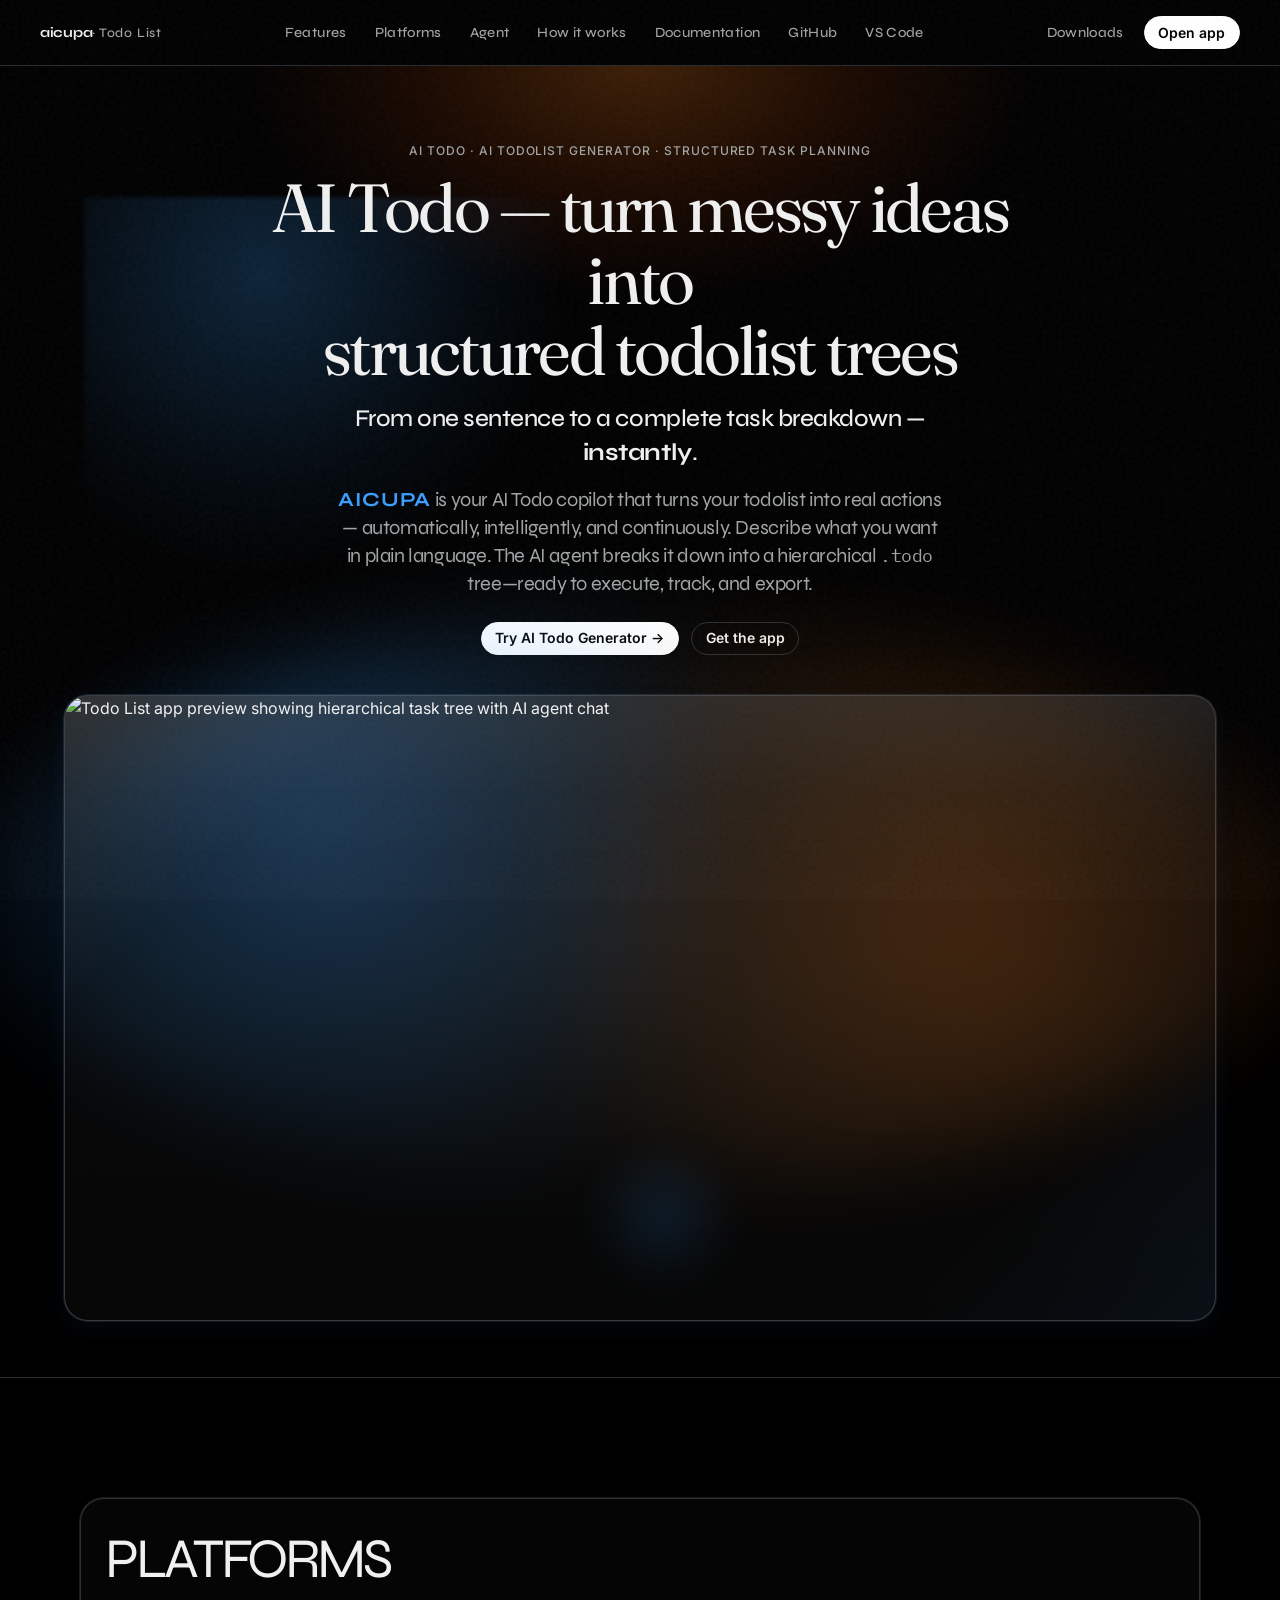
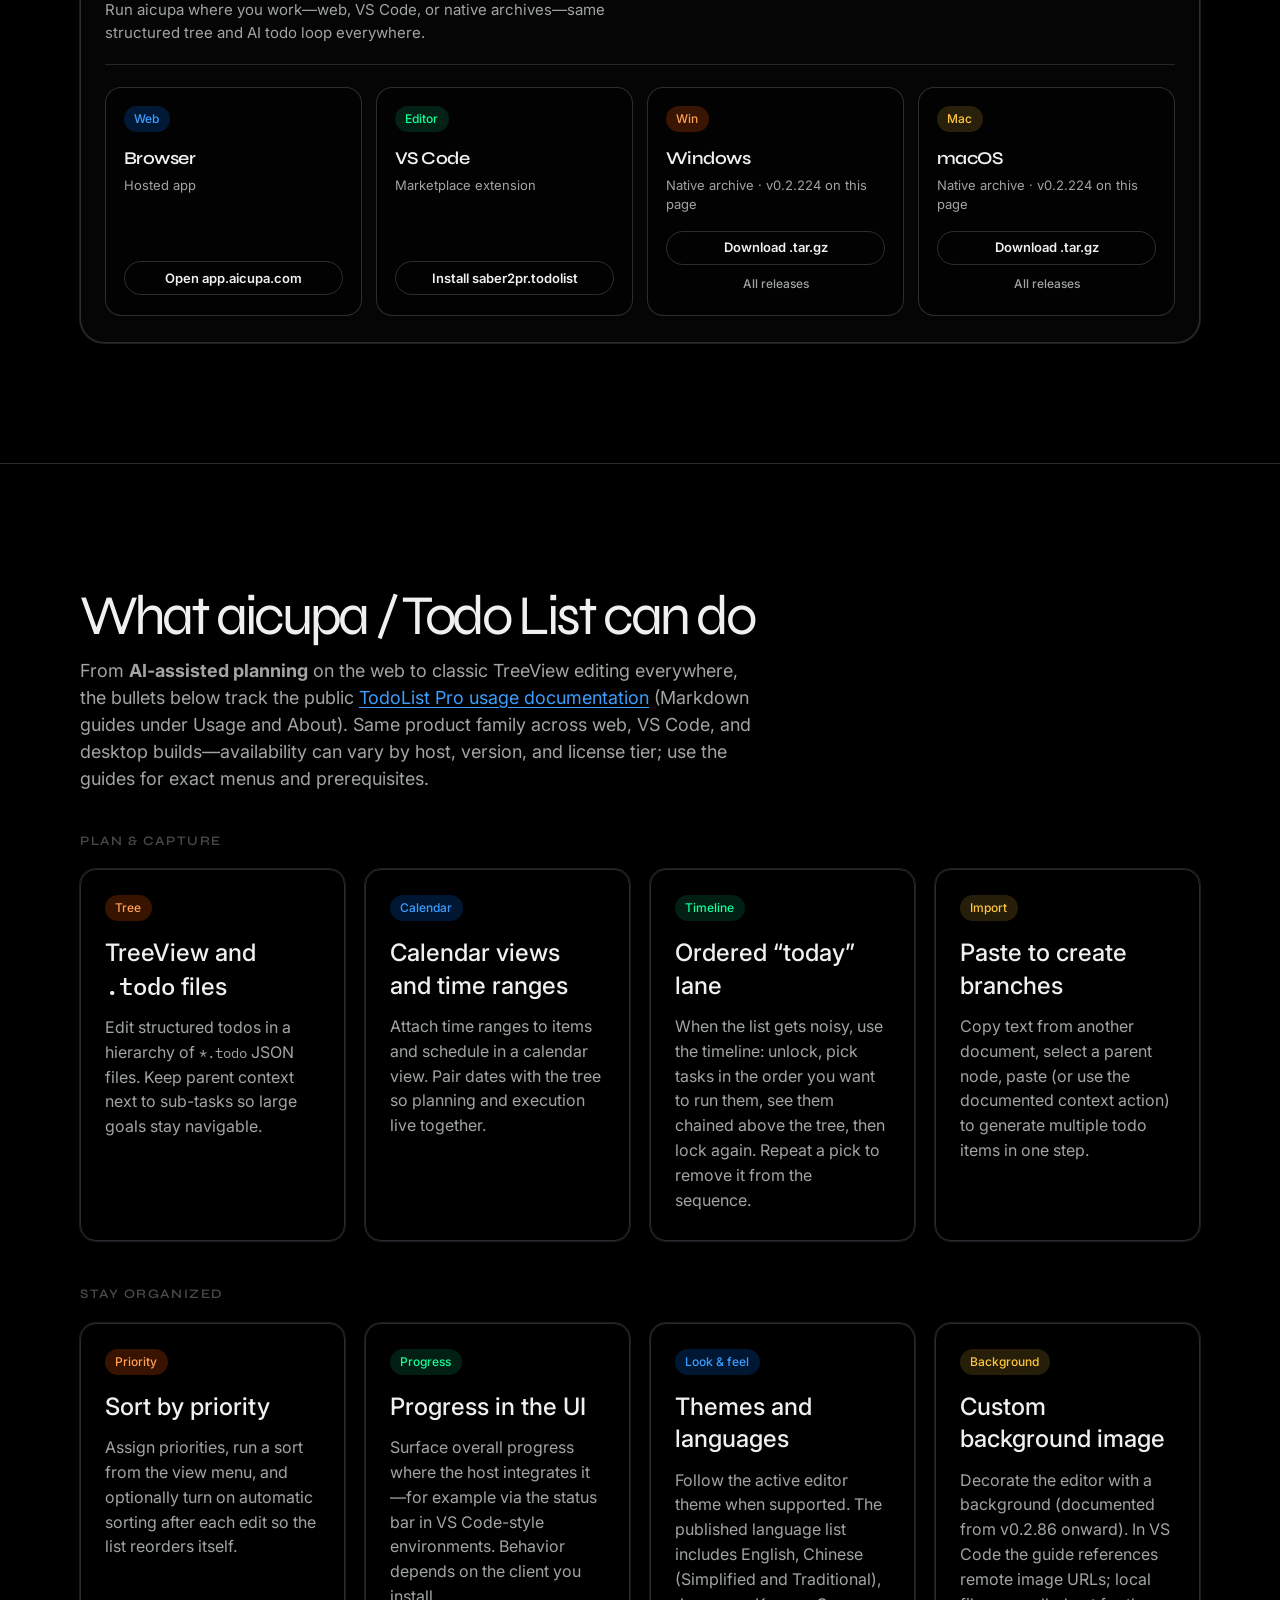
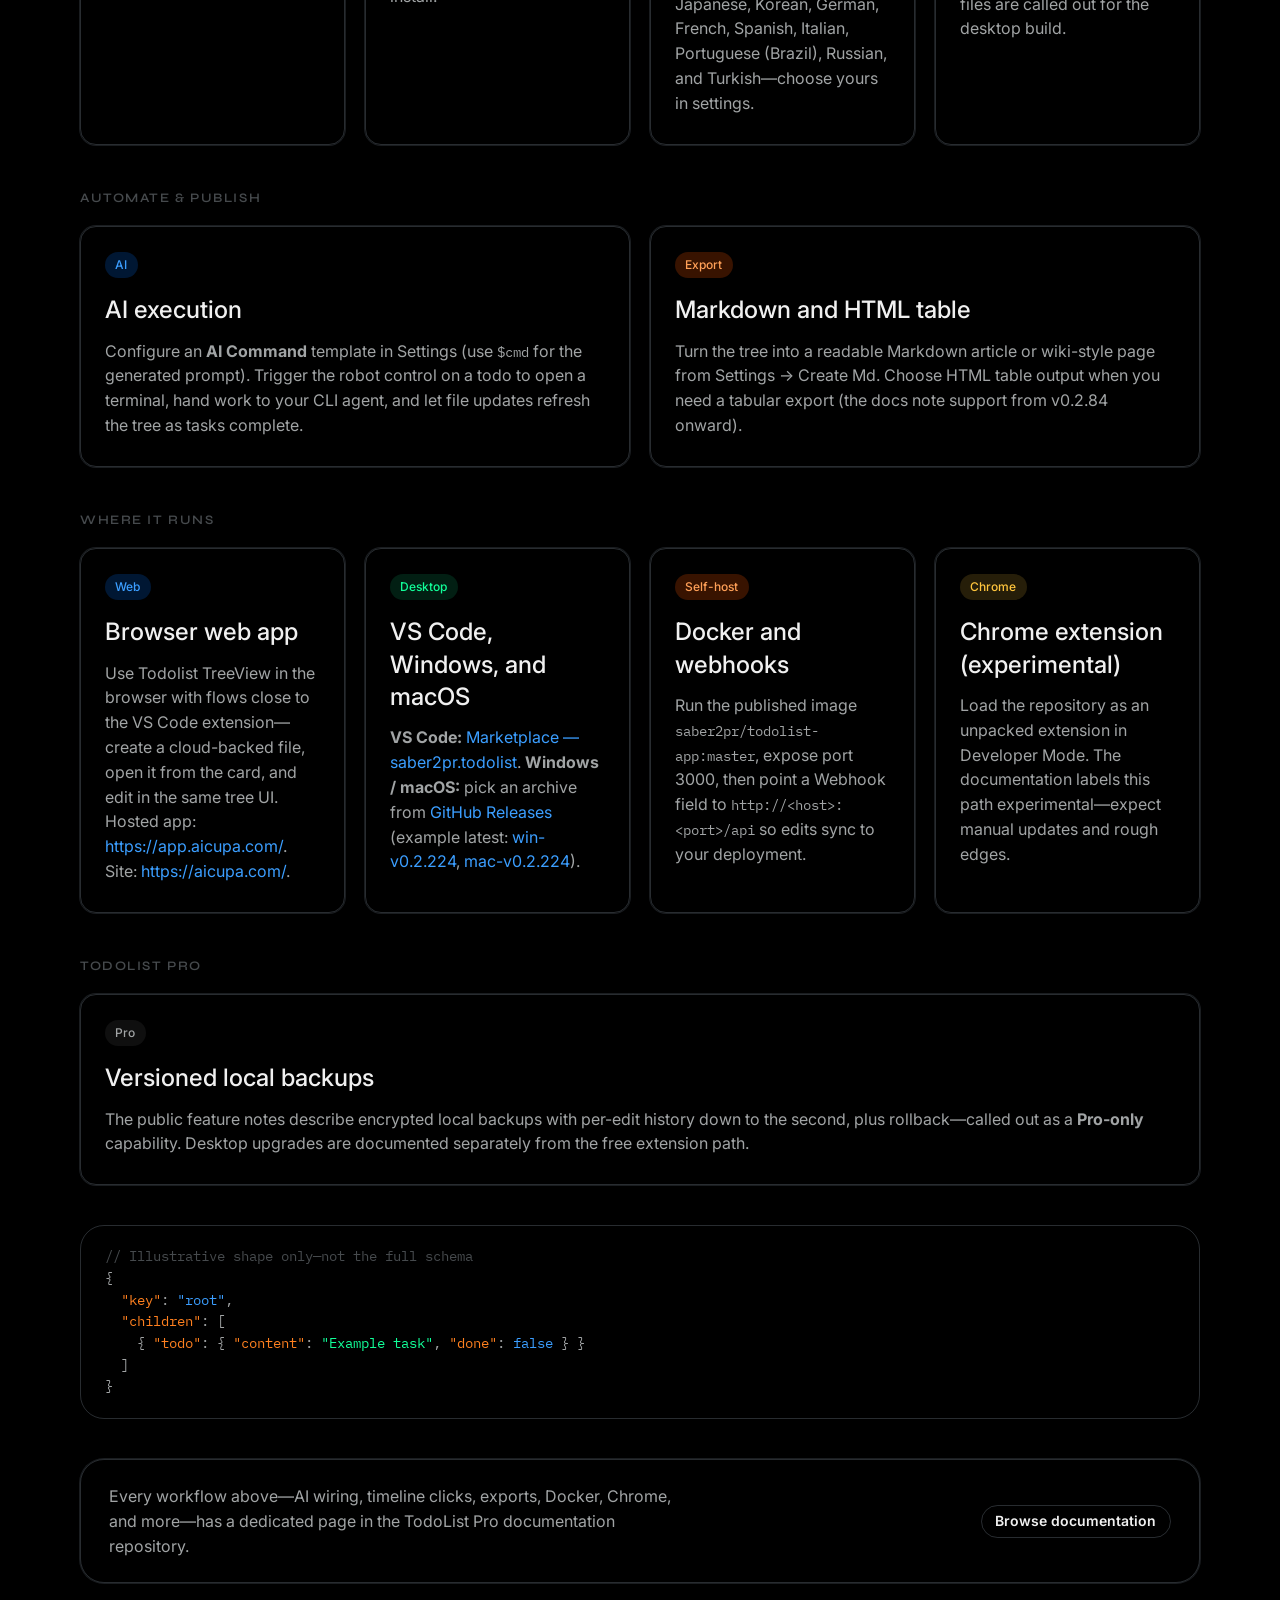
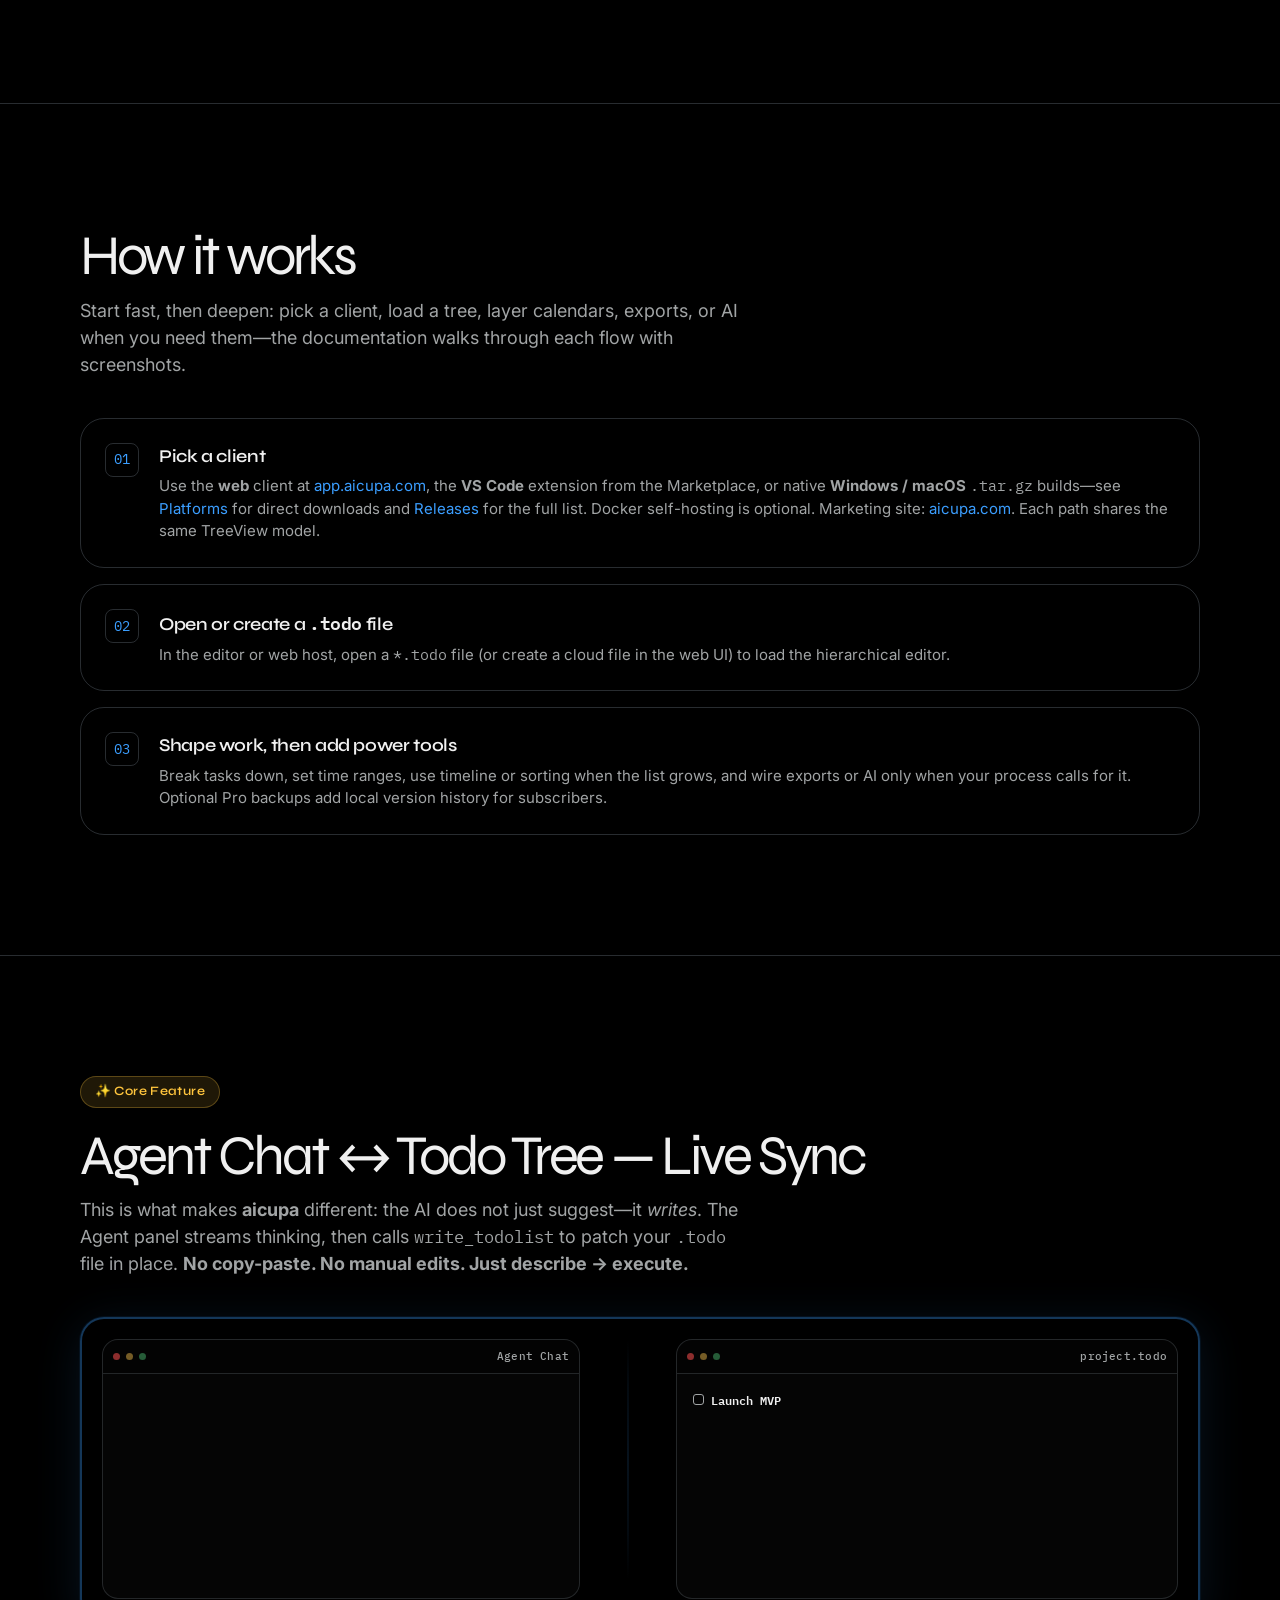
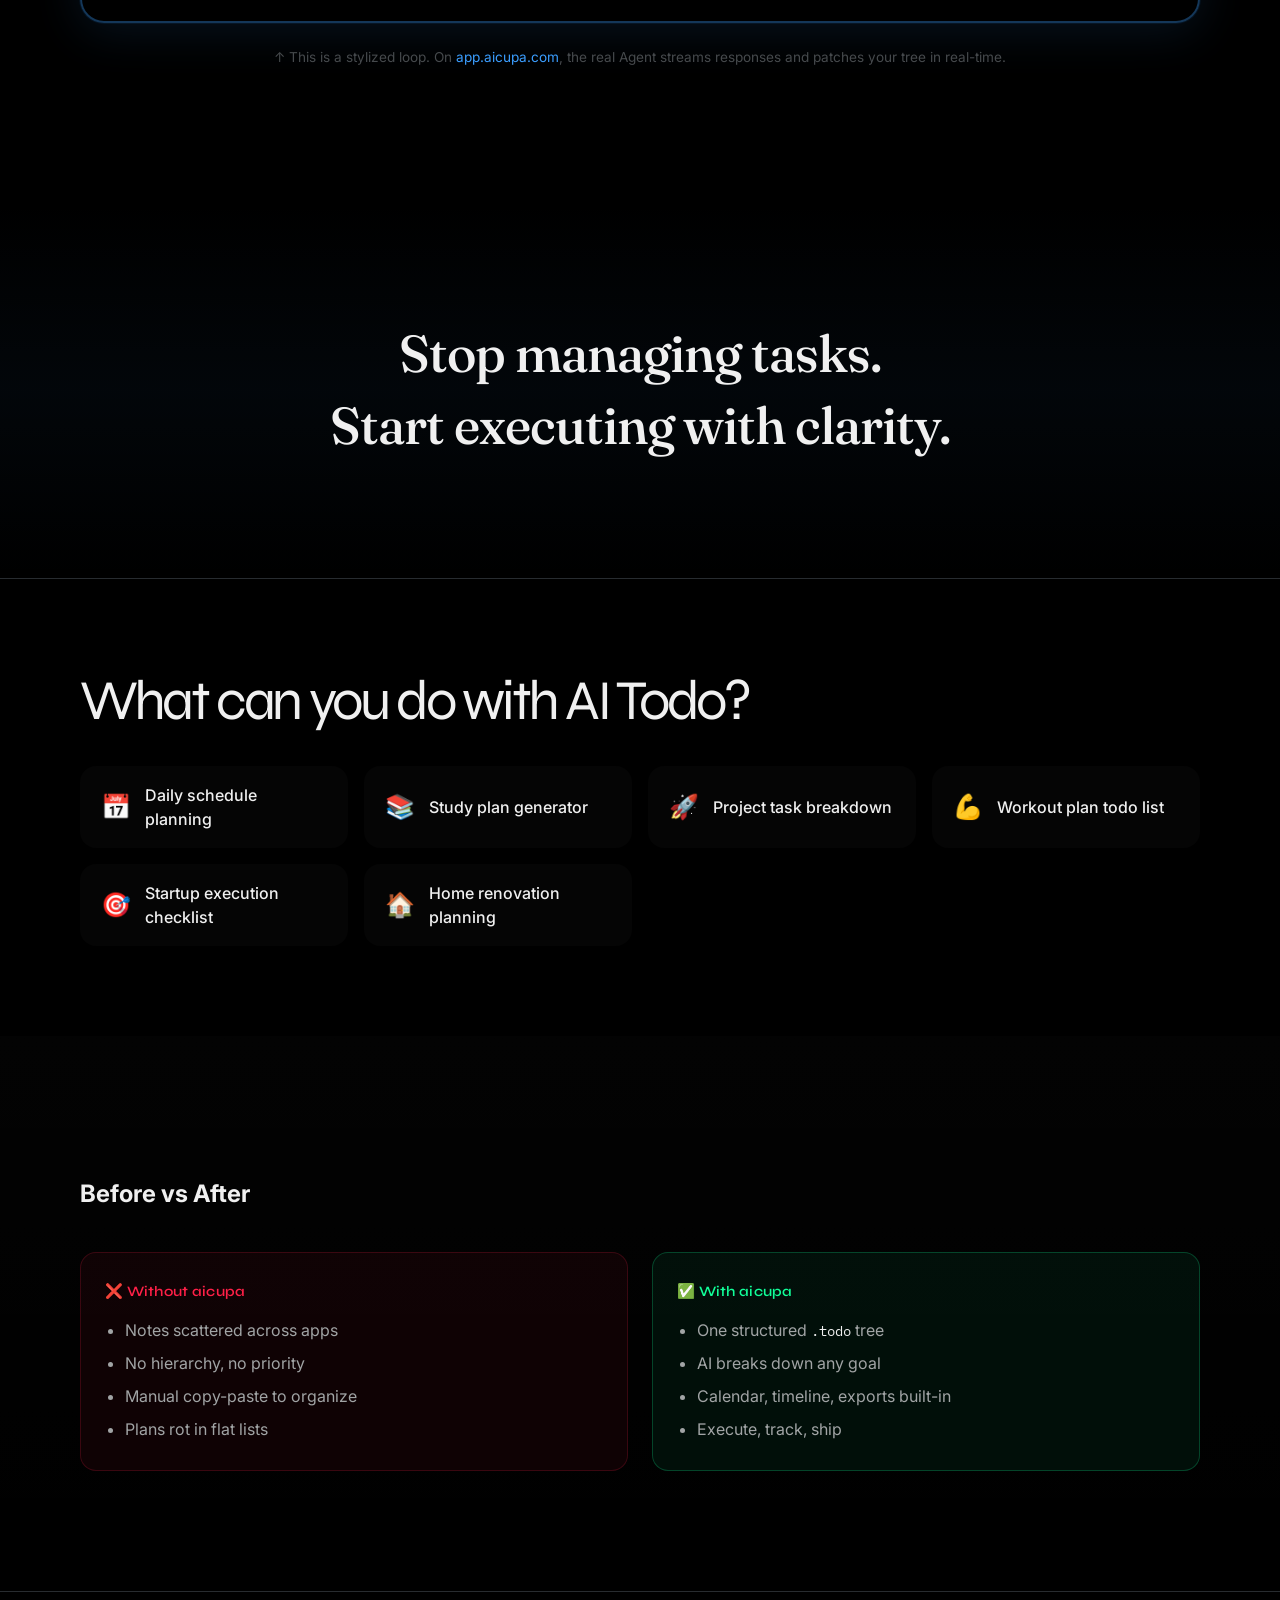
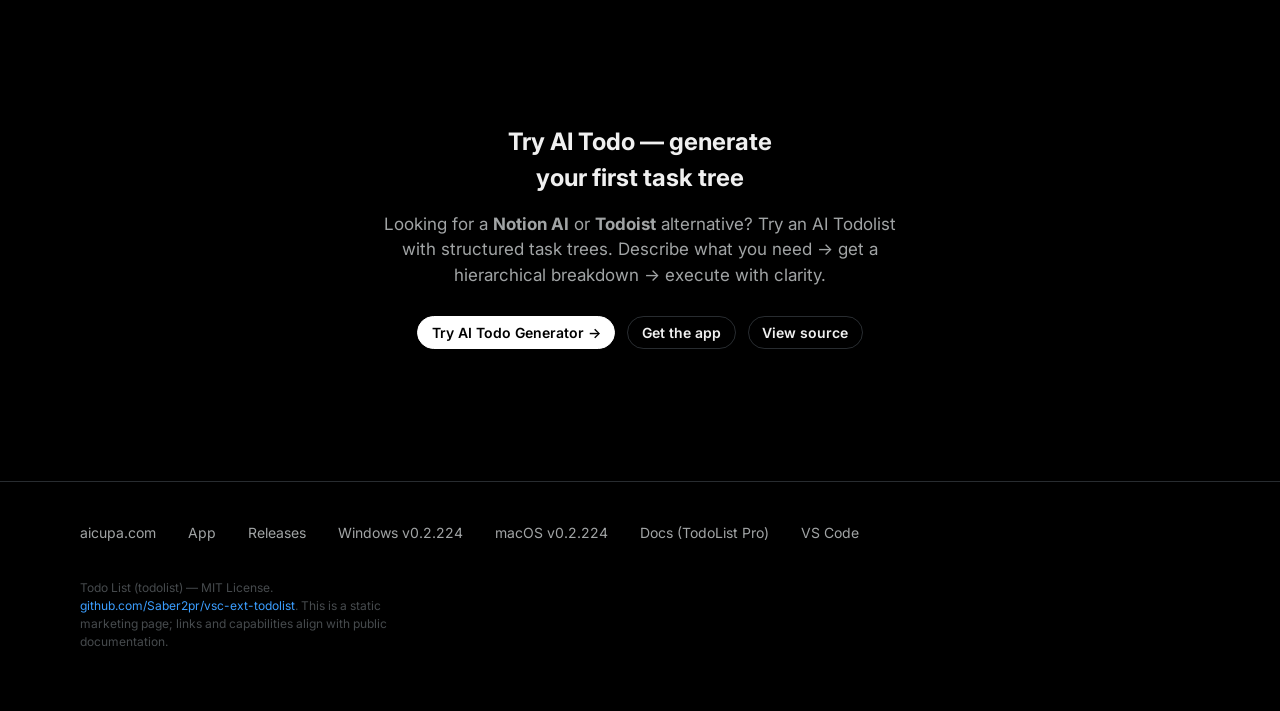
==== commit ed857514: "chore: update" ====
--- a/index.html
+++ b/index.html
@@ -255,14 +255,14 @@
               <span class="platform-tile__badge badge badge--orange">Win</span>
               <h3 class="platform-tile__name">Windows</h3>
               <p class="platform-tile__meta">
-                Native archive · v0.2.223 on this page
+                Native archive · v0.2.224 on this page
               </p>
               <div class="platform-tile__actions">
                 <a class="platform-tile__cta"
-                  href="https://github.com/Saber2pr/vsc-ext-todolist/releases/download/win-v0.2.223/Todolist-win-v0.2.223.tar.gz"
+                  href="https://github.com/Saber2pr/vsc-ext-todolist/releases/download/win-v0.2.224/Todolist-win-v0.2.224.tar.gz"
                   rel="noopener noreferrer">Download .tar.gz</a>
                 <a class="platform-tile__secondary"
-                  href="https://github.com/Saber2pr/vsc-ext-todolist/releases?q=v0.2.223&expanded=true"
+                  href="https://github.com/Saber2pr/vsc-ext-todolist/releases?q=v0.2.224&expanded=true"
                   rel="noopener noreferrer">All releases</a>
               </div>
             </li>
@@ -270,14 +270,14 @@
               <span class="platform-tile__badge badge badge--yellow">Mac</span>
               <h3 class="platform-tile__name">macOS</h3>
               <p class="platform-tile__meta">
-                Native archive · v0.2.223 on this page
+                Native archive · v0.2.224 on this page
               </p>
               <div class="platform-tile__actions">
                 <a class="platform-tile__cta"
-                  href="https://github.com/Saber2pr/vsc-ext-todolist/releases/download/mac-v0.2.223/Todolist-mac-v0.2.223.tar.gz"
+                  href="https://github.com/Saber2pr/vsc-ext-todolist/releases/download/mac-v0.2.224/Todolist-mac-v0.2.224.tar.gz"
                   rel="noopener noreferrer">Download .tar.gz</a>
                 <a class="platform-tile__secondary"
-                  href="https://github.com/Saber2pr/vsc-ext-todolist/releases?q=v0.2.223&expanded=true"
+                  href="https://github.com/Saber2pr/vsc-ext-todolist/releases?q=v0.2.224&expanded=true"
                   rel="noopener noreferrer">All releases</a>
               </div>
             </li>
@@ -439,13 +439,13 @@
                 <a href="https://marketplace.visualstudio.com/items?itemName=saber2pr.todolist"
                   rel="noopener noreferrer">Marketplace — saber2pr.todolist</a>. <strong>Windows / macOS:</strong> pick
                 an archive from
-                <a href="https://github.com/Saber2pr/vsc-ext-todolist/releases?q=v0.2.223&expanded=true"
+                <a href="https://github.com/Saber2pr/vsc-ext-todolist/releases?q=v0.2.224&expanded=true"
                   rel="noopener noreferrer">GitHub Releases</a>
                 (example latest:
-                <a href="https://github.com/Saber2pr/vsc-ext-todolist/releases/download/win-v0.2.223/Todolist-win-v0.2.223.tar.gz"
-                  rel="noopener noreferrer">win-v0.2.223</a>,
-                <a href="https://github.com/Saber2pr/vsc-ext-todolist/releases/download/mac-v0.2.223/Todolist-mac-v0.2.223.tar.gz"
-                  rel="noopener noreferrer">mac-v0.2.223</a>).
+                <a href="https://github.com/Saber2pr/vsc-ext-todolist/releases/download/win-v0.2.224/Todolist-win-v0.2.224.tar.gz"
+                  rel="noopener noreferrer">win-v0.2.224</a>,
+                <a href="https://github.com/Saber2pr/vsc-ext-todolist/releases/download/mac-v0.2.224/Todolist-mac-v0.2.224.tar.gz"
+                  rel="noopener noreferrer">mac-v0.2.224</a>).
               </p>
             </article>
             <article class="feature-card">
@@ -533,7 +533,7 @@
                 <code style="font-family: var(--font-mono)">.tar.gz</code>
                 builds—see
                 <a href="#platforms">Platforms</a> for direct downloads and
-                <a href="https://github.com/Saber2pr/vsc-ext-todolist/releases?q=v0.2.223&expanded=true"
+                <a href="https://github.com/Saber2pr/vsc-ext-todolist/releases?q=v0.2.224&expanded=true"
                   rel="noopener noreferrer">Releases</a>
                 for the full list. Docker self-hosting is optional. Marketing
                 site:
@@ -762,12 +762,12 @@
       <div class="footer__links">
         <a href="https://aicupa.com/" rel="noopener noreferrer">aicupa.com</a>
         <a href="https://app.aicupa.com/" rel="noopener noreferrer">App</a>
-        <a href="https://github.com/Saber2pr/vsc-ext-todolist/releases?q=v0.2.223&expanded=true"
+        <a href="https://github.com/Saber2pr/vsc-ext-todolist/releases?q=v0.2.224&expanded=true"
           rel="noopener noreferrer">Releases</a>
-        <a href="https://github.com/Saber2pr/vsc-ext-todolist/releases/download/win-v0.2.223/Todolist-win-v0.2.223.tar.gz"
-          rel="noopener noreferrer">Windows v0.2.223</a>
-        <a href="https://github.com/Saber2pr/vsc-ext-todolist/releases/download/mac-v0.2.223/Todolist-mac-v0.2.223.tar.gz"
-          rel="noopener noreferrer">macOS v0.2.223</a>
+        <a href="https://github.com/Saber2pr/vsc-ext-todolist/releases/download/win-v0.2.224/Todolist-win-v0.2.224.tar.gz"
+          rel="noopener noreferrer">Windows v0.2.224</a>
+        <a href="https://github.com/Saber2pr/vsc-ext-todolist/releases/download/mac-v0.2.224/Todolist-mac-v0.2.224.tar.gz"
+          rel="noopener noreferrer">macOS v0.2.224</a>
         <a href="https://docs.aicupa.com/" rel="noopener noreferrer">Docs (TodoList Pro)</a>
         <a href="https://marketplace.visualstudio.com/items?itemName=saber2pr.todolist" rel="noopener noreferrer">VS
           Code</a>
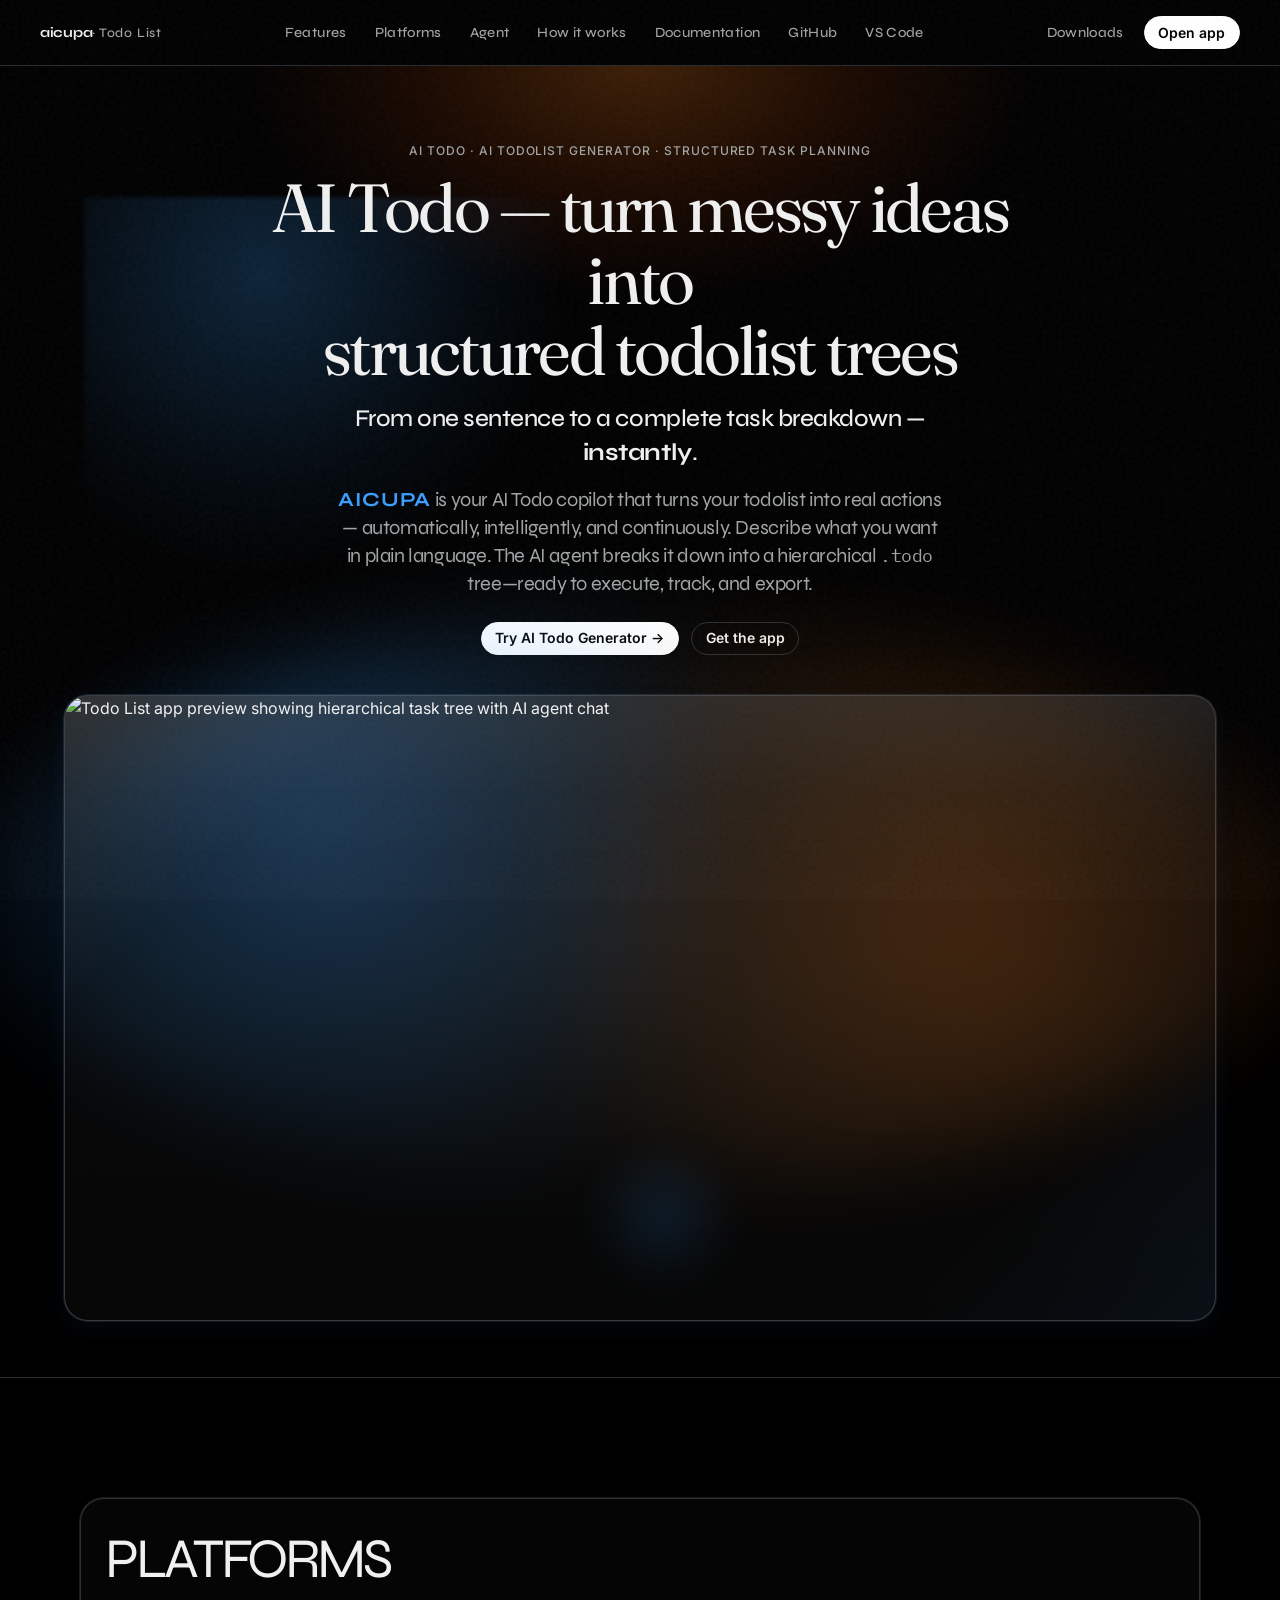
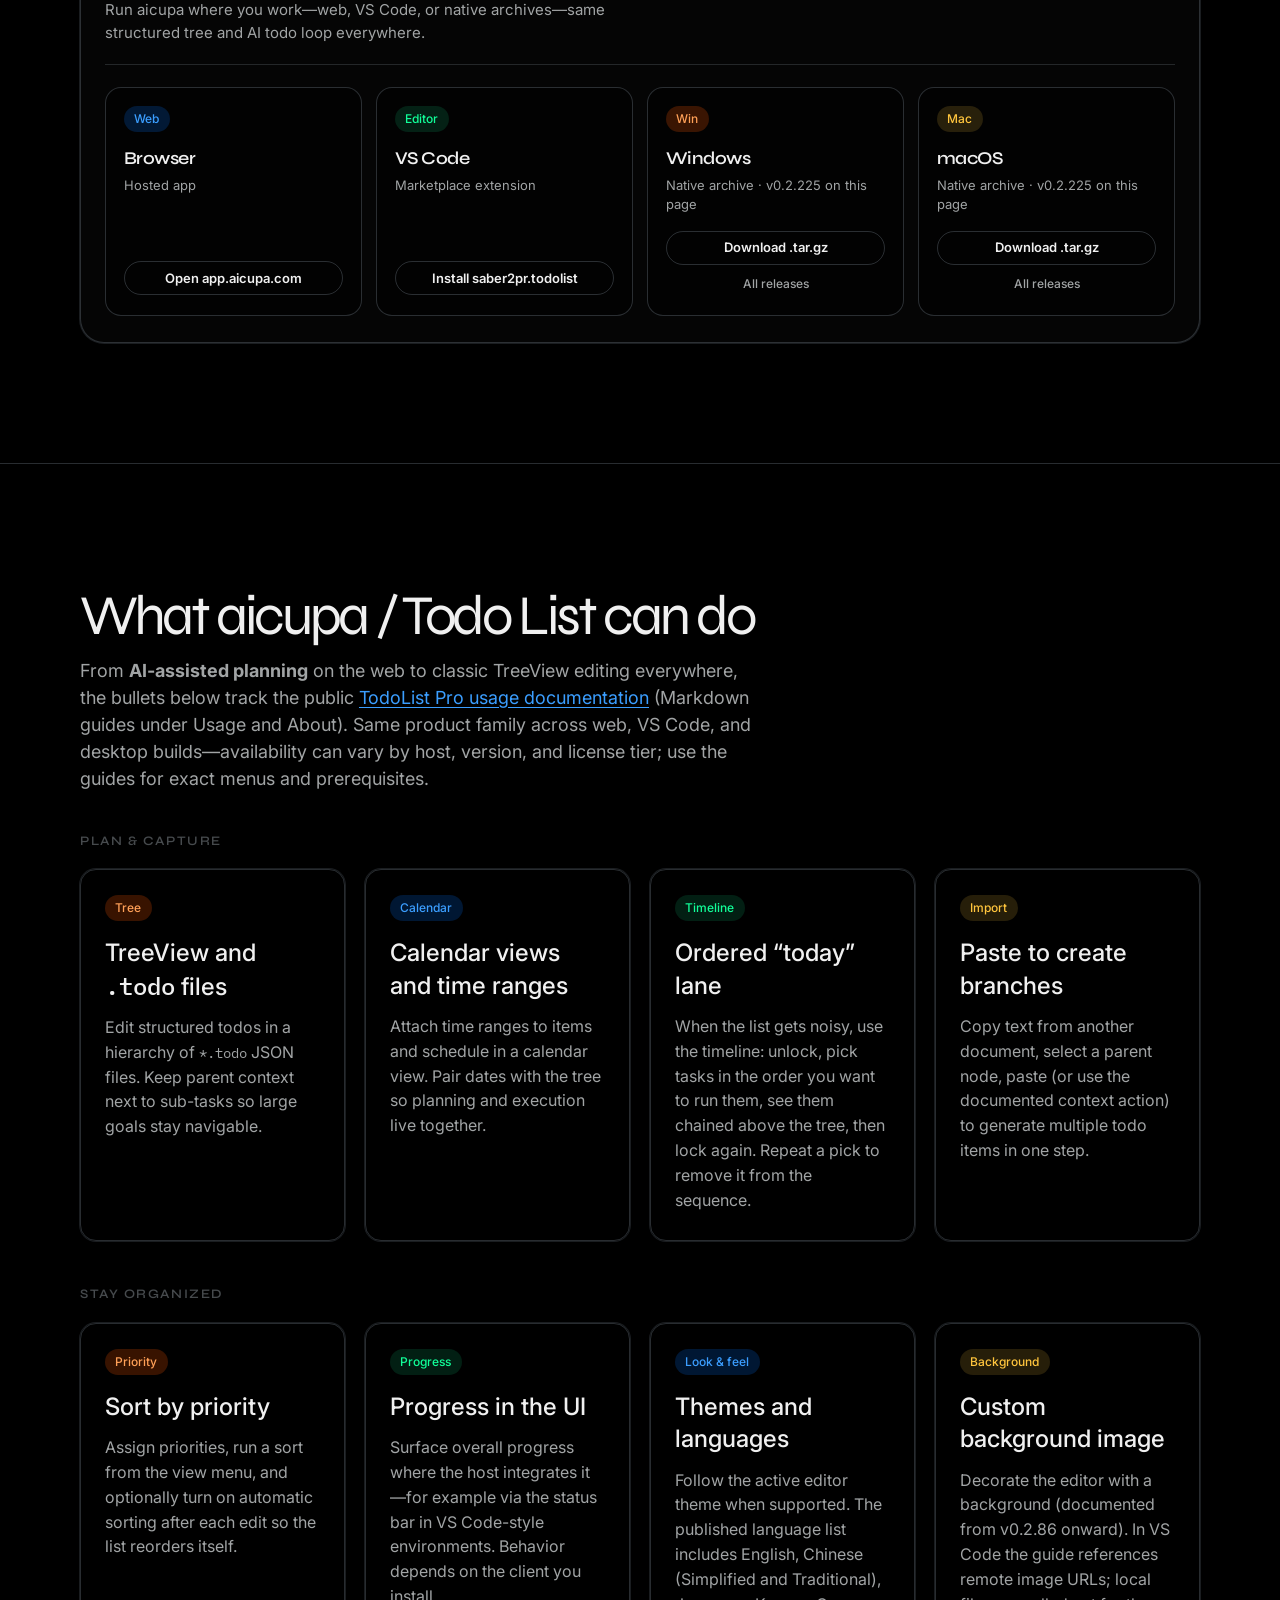
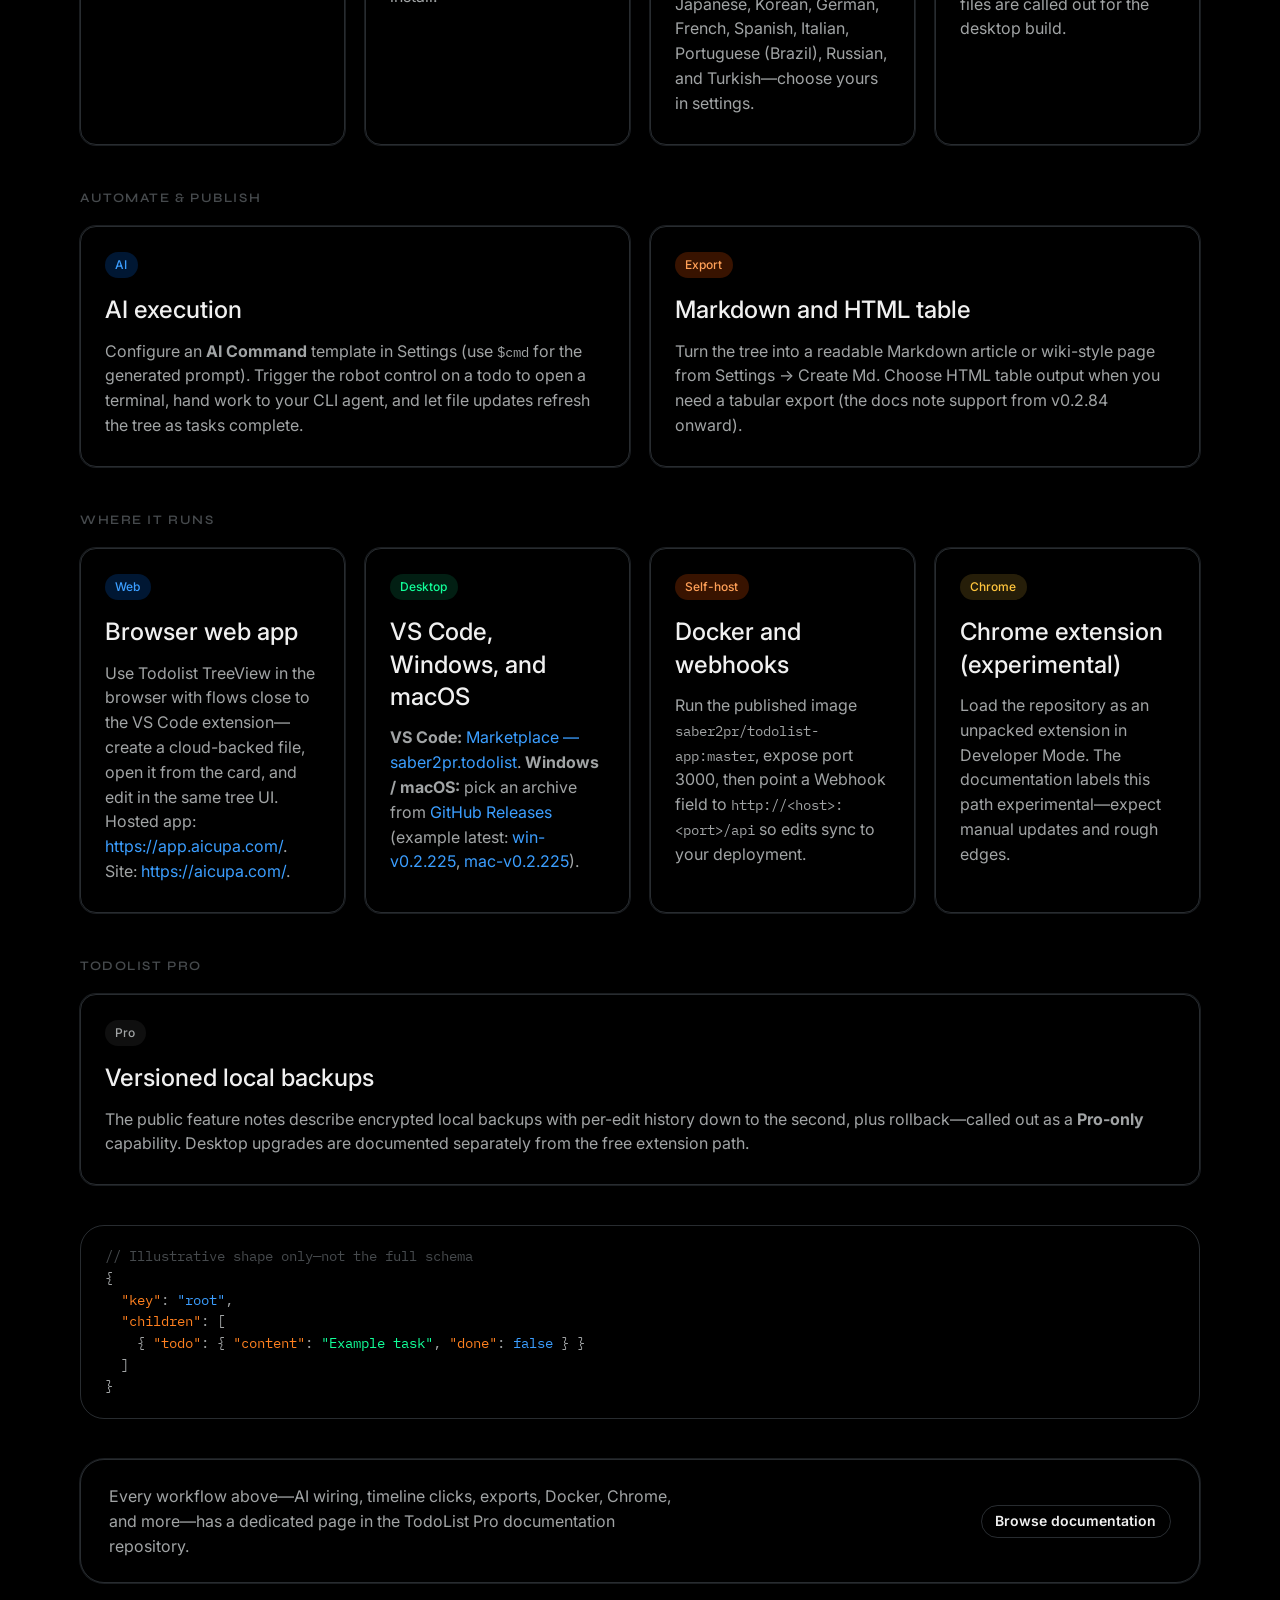
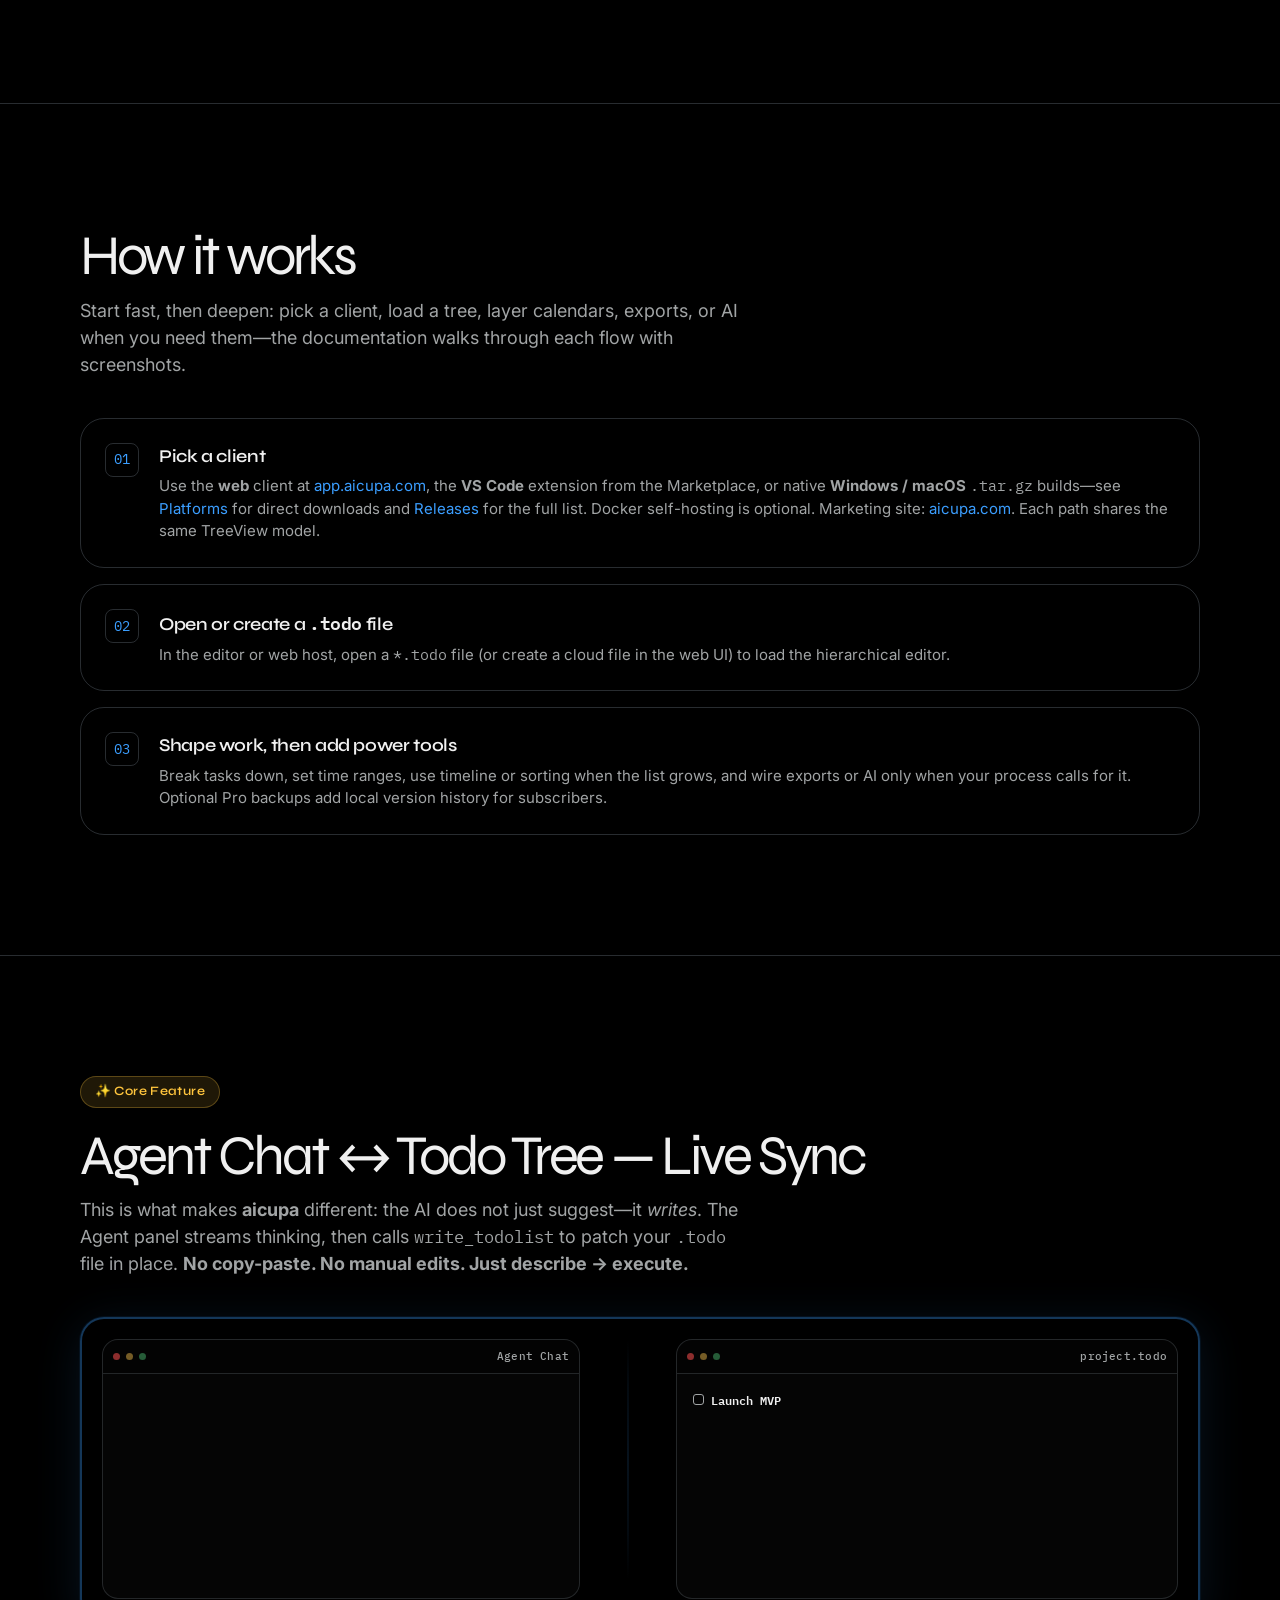
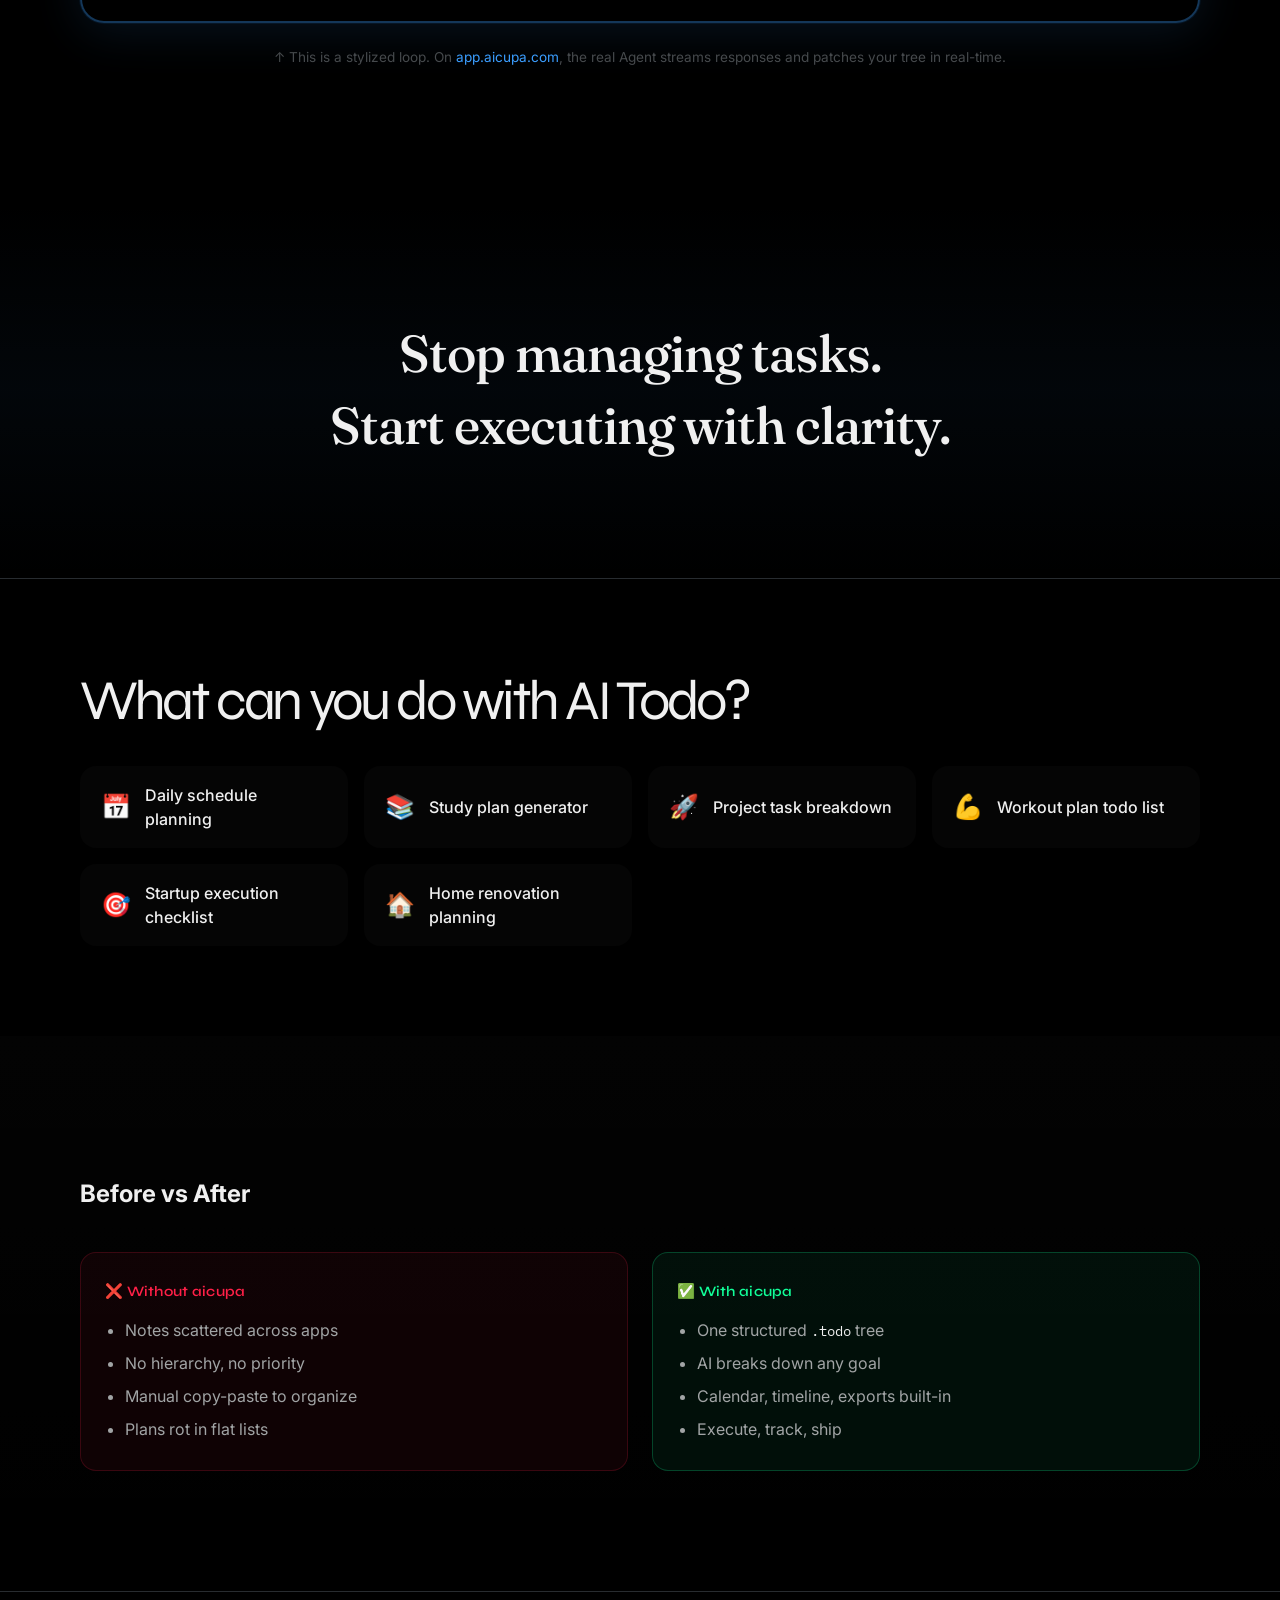
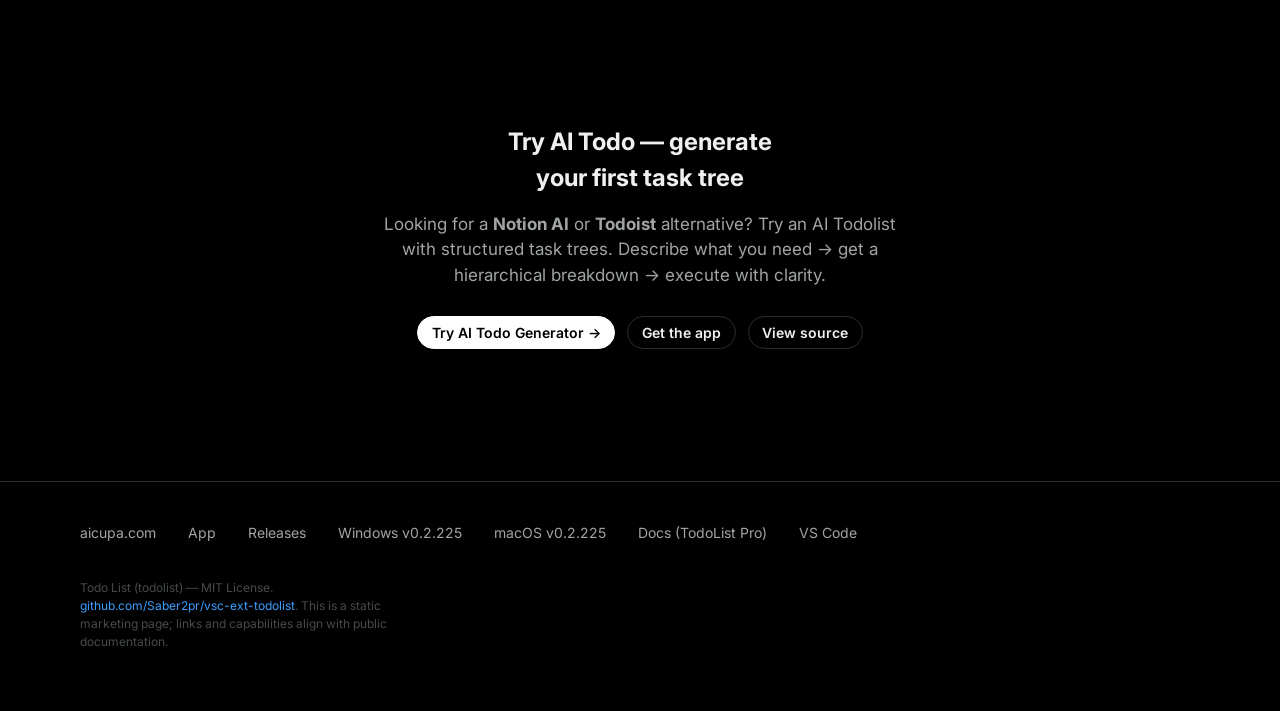
==== commit e917b6b5: "chore: update" ====
--- a/index.html
+++ b/index.html
@@ -255,14 +255,14 @@
               <span class="platform-tile__badge badge badge--orange">Win</span>
               <h3 class="platform-tile__name">Windows</h3>
               <p class="platform-tile__meta">
-                Native archive · v0.2.224 on this page
+                Native archive · v0.2.225 on this page
               </p>
               <div class="platform-tile__actions">
                 <a class="platform-tile__cta"
-                  href="https://github.com/Saber2pr/vsc-ext-todolist/releases/download/win-v0.2.224/Todolist-win-v0.2.224.tar.gz"
+                  href="https://github.com/Saber2pr/vsc-ext-todolist/releases/download/win-v0.2.225/Todolist-win-v0.2.225.tar.gz"
                   rel="noopener noreferrer">Download .tar.gz</a>
                 <a class="platform-tile__secondary"
-                  href="https://github.com/Saber2pr/vsc-ext-todolist/releases?q=v0.2.224&expanded=true"
+                  href="https://github.com/Saber2pr/vsc-ext-todolist/releases?q=v0.2.225&expanded=true"
                   rel="noopener noreferrer">All releases</a>
               </div>
             </li>
@@ -270,14 +270,14 @@
               <span class="platform-tile__badge badge badge--yellow">Mac</span>
               <h3 class="platform-tile__name">macOS</h3>
               <p class="platform-tile__meta">
-                Native archive · v0.2.224 on this page
+                Native archive · v0.2.225 on this page
               </p>
               <div class="platform-tile__actions">
                 <a class="platform-tile__cta"
-                  href="https://github.com/Saber2pr/vsc-ext-todolist/releases/download/mac-v0.2.224/Todolist-mac-v0.2.224.tar.gz"
+                  href="https://github.com/Saber2pr/vsc-ext-todolist/releases/download/mac-v0.2.225/Todolist-mac-v0.2.225.tar.gz"
                   rel="noopener noreferrer">Download .tar.gz</a>
                 <a class="platform-tile__secondary"
-                  href="https://github.com/Saber2pr/vsc-ext-todolist/releases?q=v0.2.224&expanded=true"
+                  href="https://github.com/Saber2pr/vsc-ext-todolist/releases?q=v0.2.225&expanded=true"
                   rel="noopener noreferrer">All releases</a>
               </div>
             </li>
@@ -439,13 +439,13 @@
                 <a href="https://marketplace.visualstudio.com/items?itemName=saber2pr.todolist"
                   rel="noopener noreferrer">Marketplace — saber2pr.todolist</a>. <strong>Windows / macOS:</strong> pick
                 an archive from
-                <a href="https://github.com/Saber2pr/vsc-ext-todolist/releases?q=v0.2.224&expanded=true"
+                <a href="https://github.com/Saber2pr/vsc-ext-todolist/releases?q=v0.2.225&expanded=true"
                   rel="noopener noreferrer">GitHub Releases</a>
                 (example latest:
-                <a href="https://github.com/Saber2pr/vsc-ext-todolist/releases/download/win-v0.2.224/Todolist-win-v0.2.224.tar.gz"
-                  rel="noopener noreferrer">win-v0.2.224</a>,
-                <a href="https://github.com/Saber2pr/vsc-ext-todolist/releases/download/mac-v0.2.224/Todolist-mac-v0.2.224.tar.gz"
-                  rel="noopener noreferrer">mac-v0.2.224</a>).
+                <a href="https://github.com/Saber2pr/vsc-ext-todolist/releases/download/win-v0.2.225/Todolist-win-v0.2.225.tar.gz"
+                  rel="noopener noreferrer">win-v0.2.225</a>,
+                <a href="https://github.com/Saber2pr/vsc-ext-todolist/releases/download/mac-v0.2.225/Todolist-mac-v0.2.225.tar.gz"
+                  rel="noopener noreferrer">mac-v0.2.225</a>).
               </p>
             </article>
             <article class="feature-card">
@@ -533,7 +533,7 @@
                 <code style="font-family: var(--font-mono)">.tar.gz</code>
                 builds—see
                 <a href="#platforms">Platforms</a> for direct downloads and
-                <a href="https://github.com/Saber2pr/vsc-ext-todolist/releases?q=v0.2.224&expanded=true"
+                <a href="https://github.com/Saber2pr/vsc-ext-todolist/releases?q=v0.2.225&expanded=true"
                   rel="noopener noreferrer">Releases</a>
                 for the full list. Docker self-hosting is optional. Marketing
                 site:
@@ -762,12 +762,12 @@
       <div class="footer__links">
         <a href="https://aicupa.com/" rel="noopener noreferrer">aicupa.com</a>
         <a href="https://app.aicupa.com/" rel="noopener noreferrer">App</a>
-        <a href="https://github.com/Saber2pr/vsc-ext-todolist/releases?q=v0.2.224&expanded=true"
+        <a href="https://github.com/Saber2pr/vsc-ext-todolist/releases?q=v0.2.225&expanded=true"
           rel="noopener noreferrer">Releases</a>
-        <a href="https://github.com/Saber2pr/vsc-ext-todolist/releases/download/win-v0.2.224/Todolist-win-v0.2.224.tar.gz"
-          rel="noopener noreferrer">Windows v0.2.224</a>
-        <a href="https://github.com/Saber2pr/vsc-ext-todolist/releases/download/mac-v0.2.224/Todolist-mac-v0.2.224.tar.gz"
-          rel="noopener noreferrer">macOS v0.2.224</a>
+        <a href="https://github.com/Saber2pr/vsc-ext-todolist/releases/download/win-v0.2.225/Todolist-win-v0.2.225.tar.gz"
+          rel="noopener noreferrer">Windows v0.2.225</a>
+        <a href="https://github.com/Saber2pr/vsc-ext-todolist/releases/download/mac-v0.2.225/Todolist-mac-v0.2.225.tar.gz"
+          rel="noopener noreferrer">macOS v0.2.225</a>
         <a href="https://docs.aicupa.com/" rel="noopener noreferrer">Docs (TodoList Pro)</a>
         <a href="https://marketplace.visualstudio.com/items?itemName=saber2pr.todolist" rel="noopener noreferrer">VS
           Code</a>
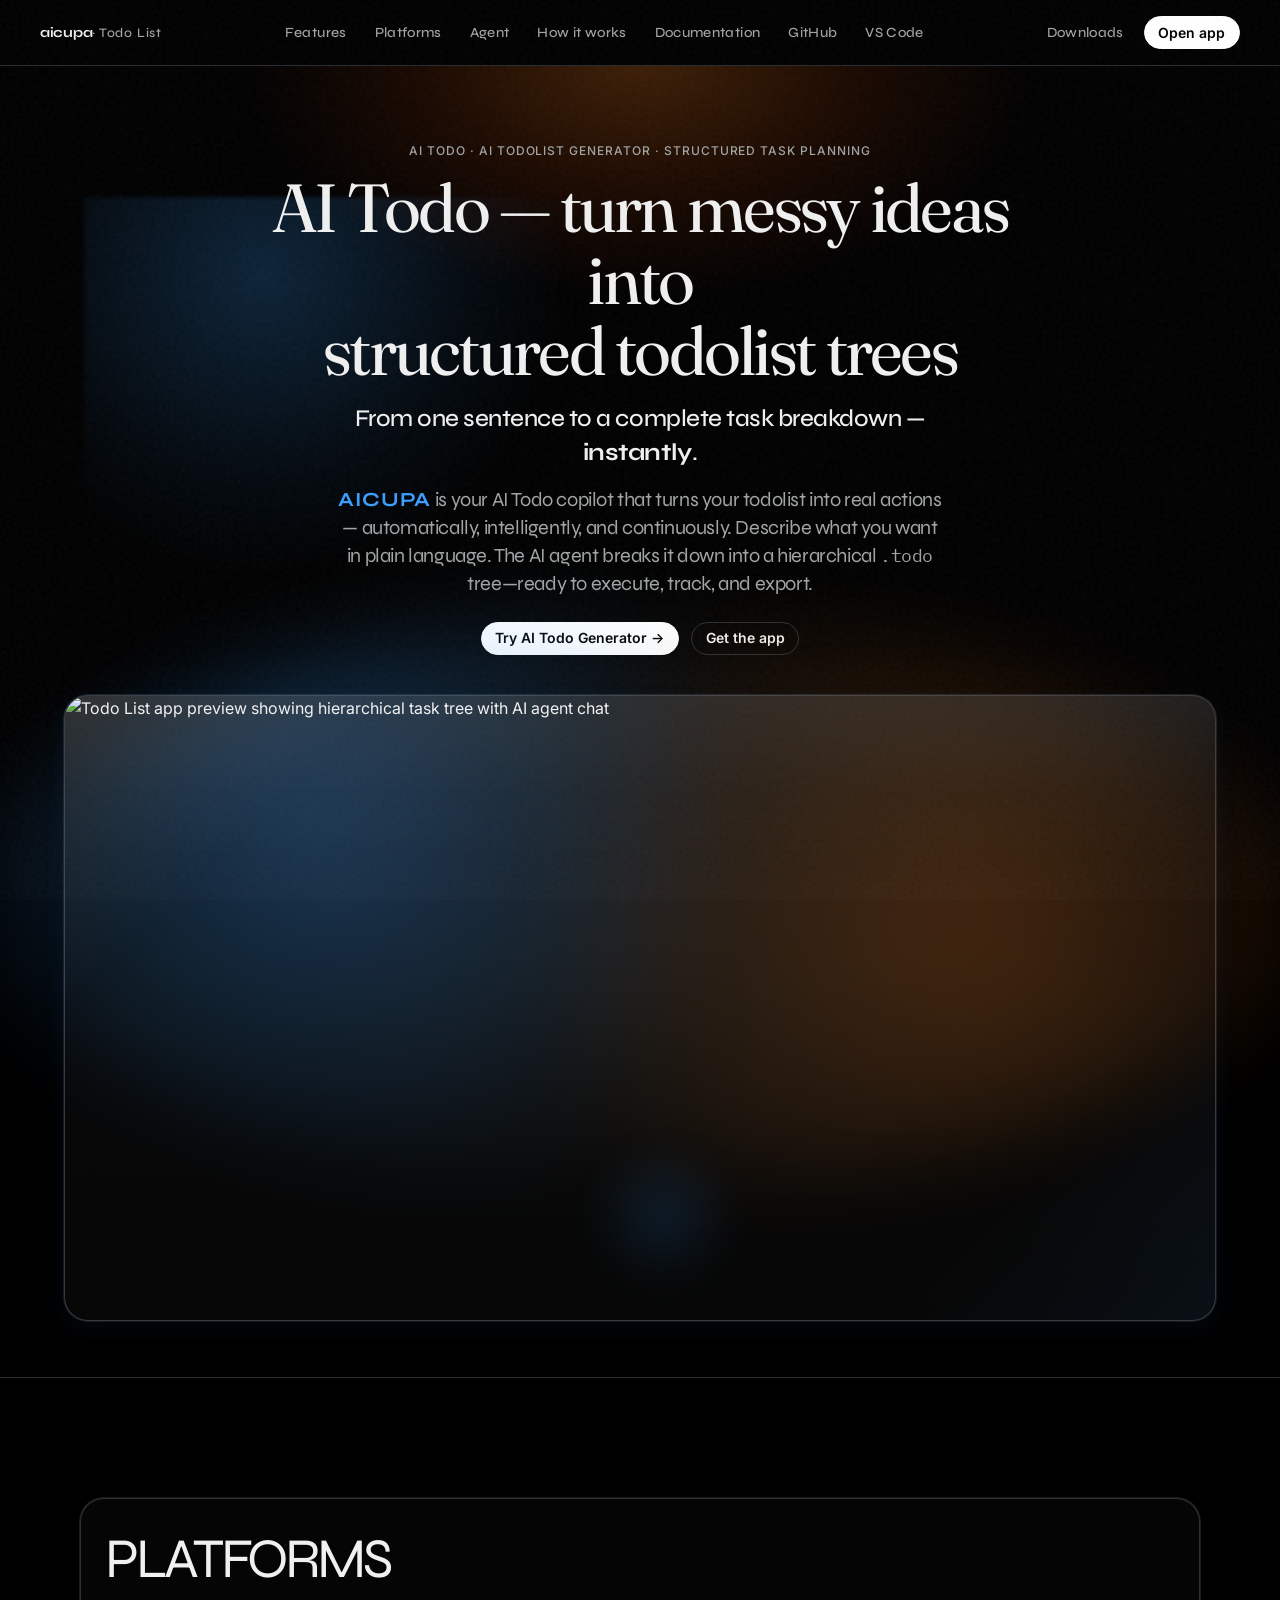
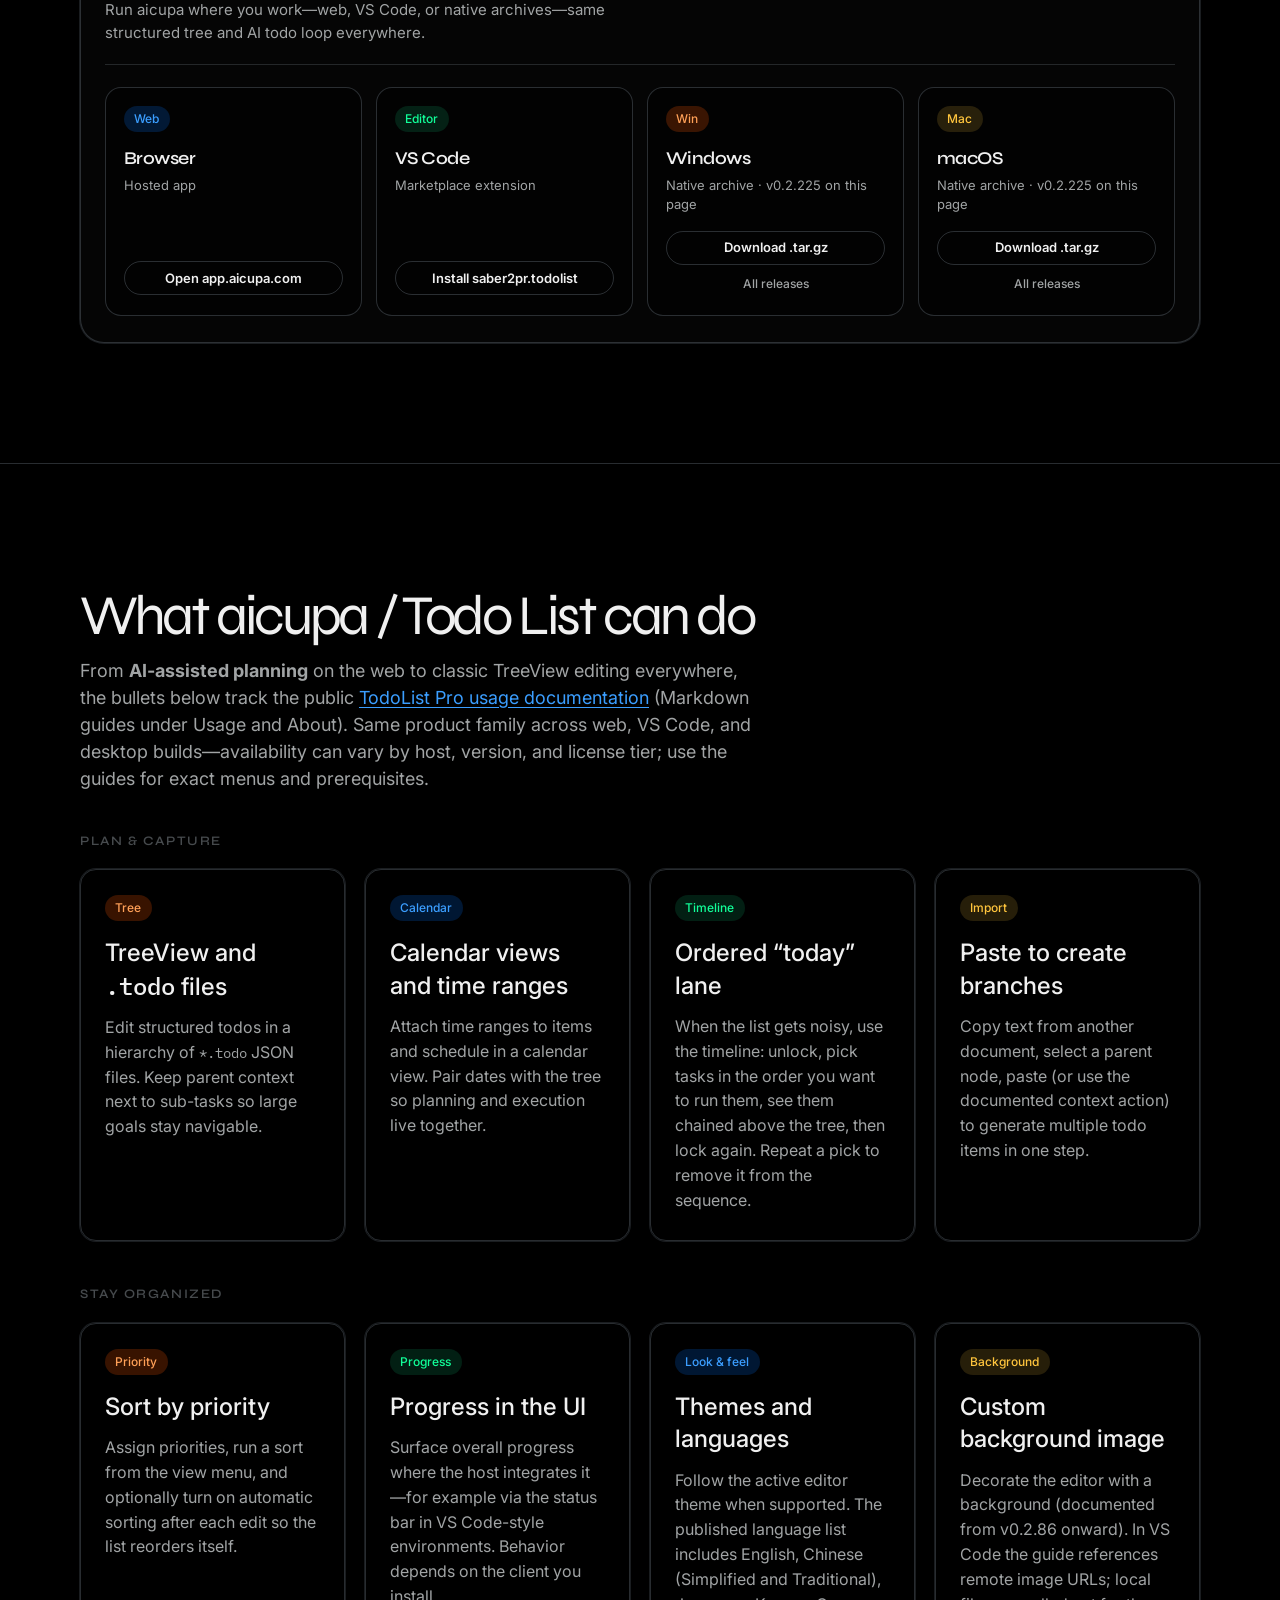
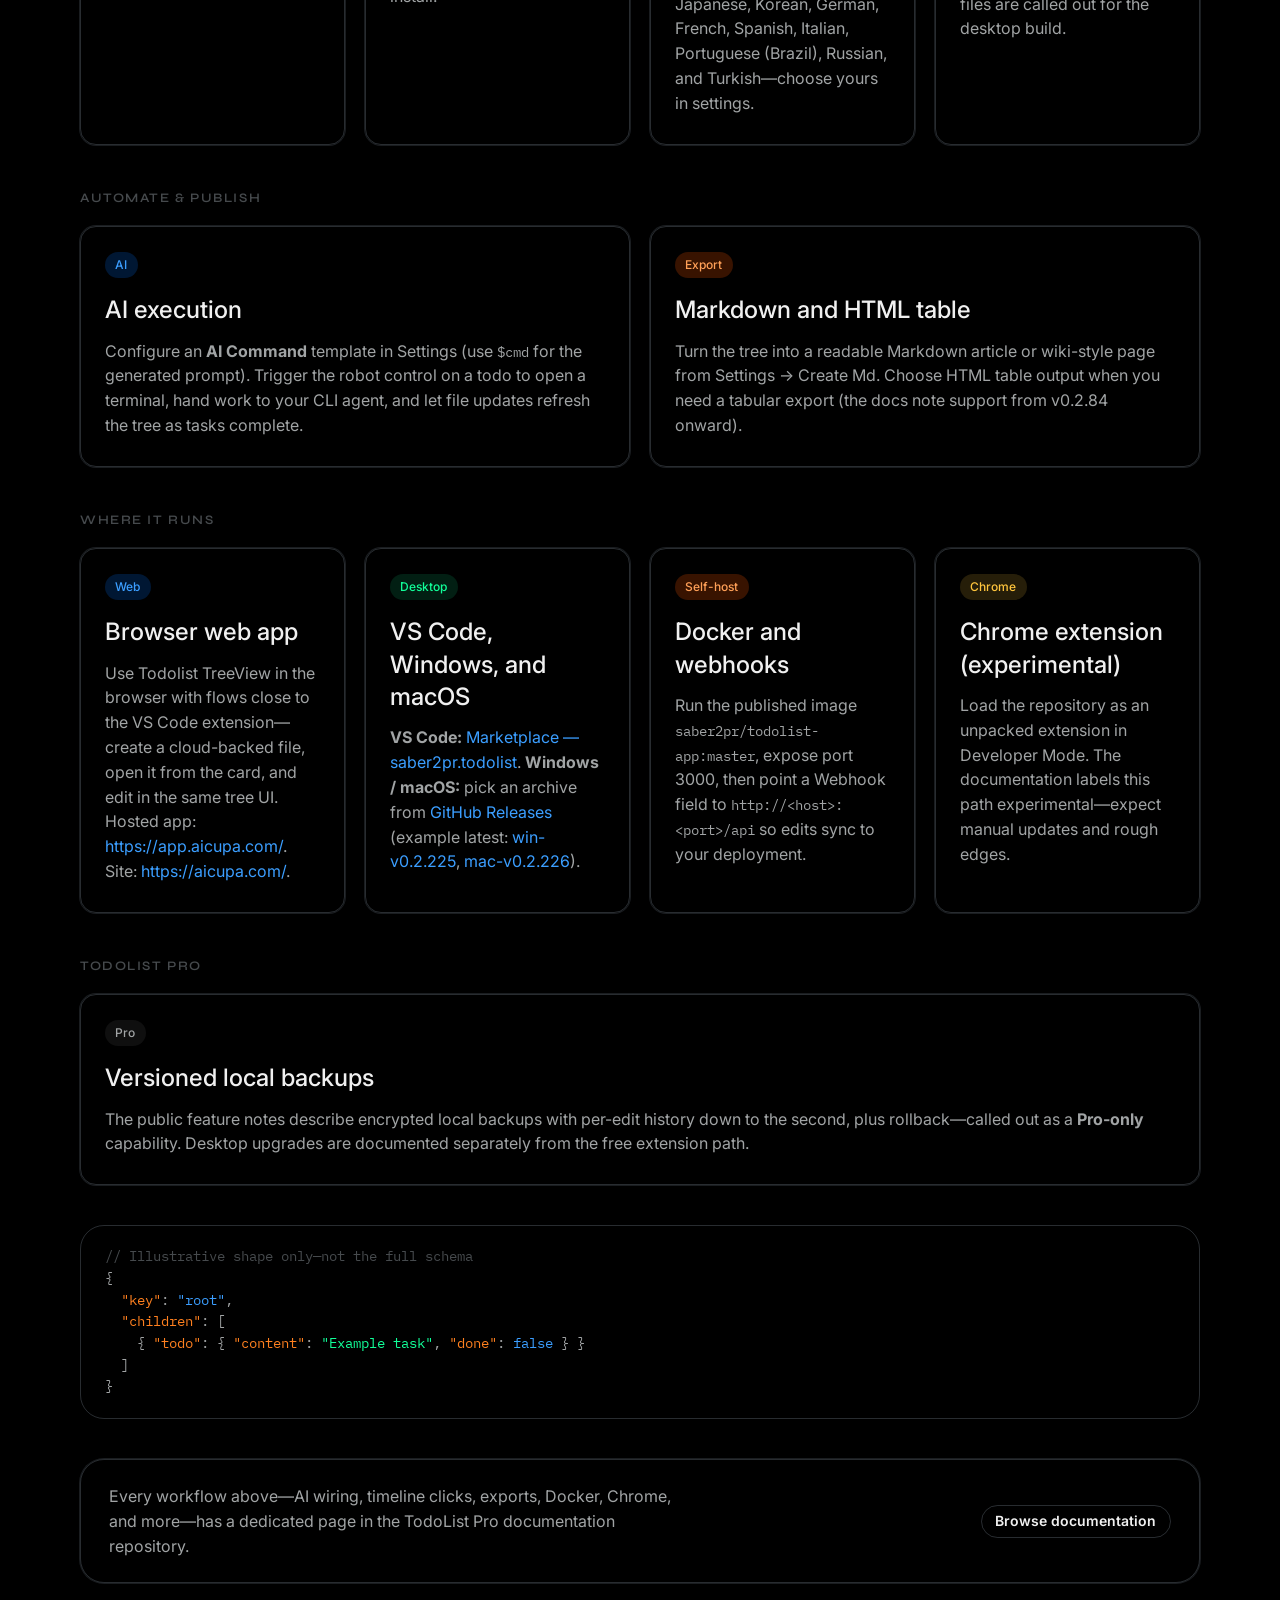
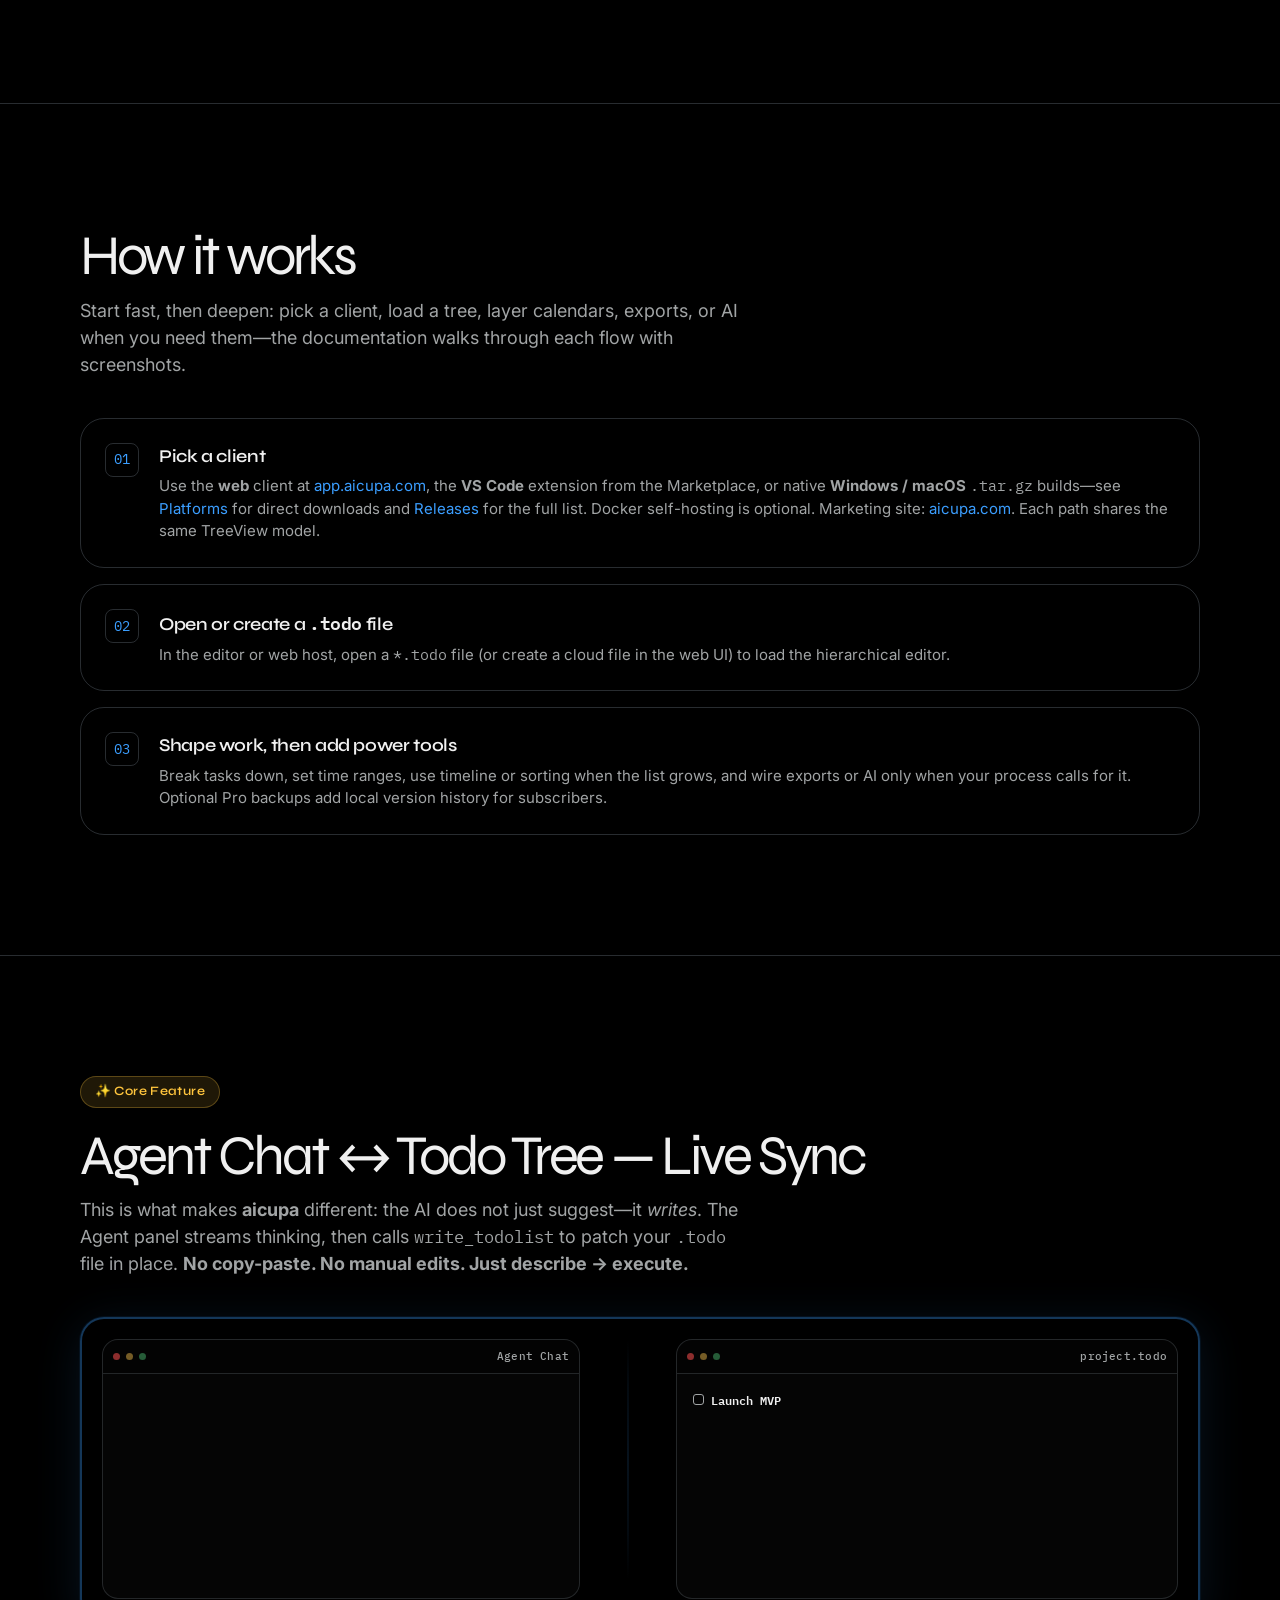
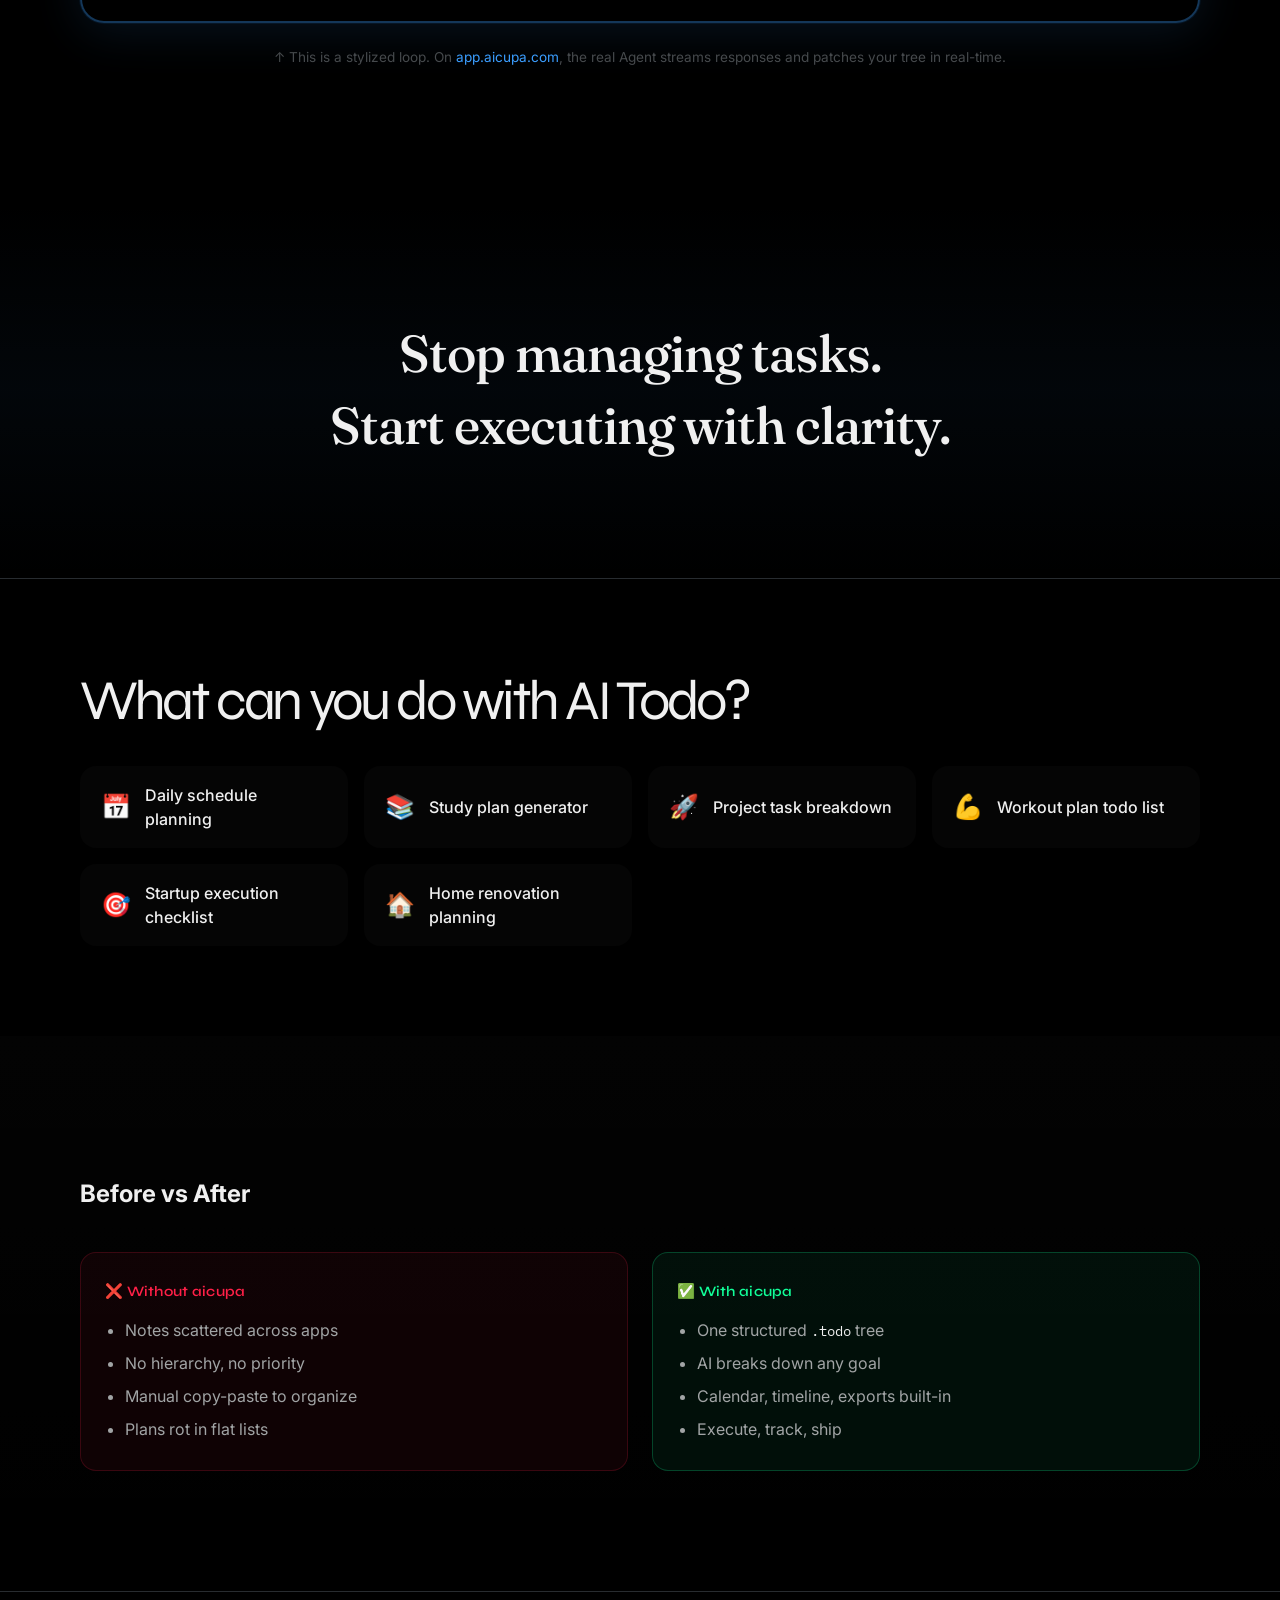
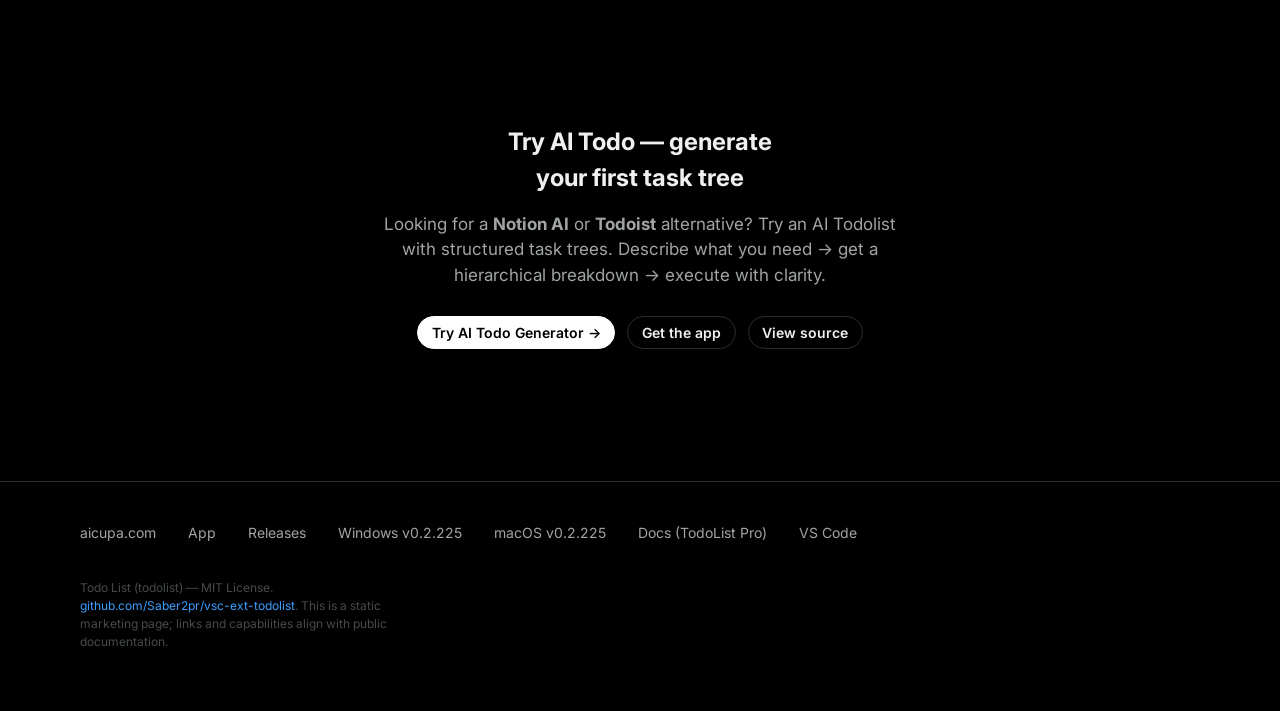
==== commit 05478d73: "chore: update" ====
--- a/index.html
+++ b/index.html
@@ -274,7 +274,7 @@
               </p>
               <div class="platform-tile__actions">
                 <a class="platform-tile__cta"
-                  href="https://github.com/Saber2pr/vsc-ext-todolist/releases/download/mac-v0.2.225/Todolist-mac-v0.2.225.tar.gz"
+                  href="https://github.com/Saber2pr/vsc-ext-todolist/releases/download/mac-v0.2.226/Todolist-mac-v0.2.226.tar.gz"
                   rel="noopener noreferrer">Download .tar.gz</a>
                 <a class="platform-tile__secondary"
                   href="https://github.com/Saber2pr/vsc-ext-todolist/releases?q=v0.2.225&expanded=true"
@@ -444,8 +444,8 @@
                 (example latest:
                 <a href="https://github.com/Saber2pr/vsc-ext-todolist/releases/download/win-v0.2.225/Todolist-win-v0.2.225.tar.gz"
                   rel="noopener noreferrer">win-v0.2.225</a>,
-                <a href="https://github.com/Saber2pr/vsc-ext-todolist/releases/download/mac-v0.2.225/Todolist-mac-v0.2.225.tar.gz"
-                  rel="noopener noreferrer">mac-v0.2.225</a>).
+                <a href="https://github.com/Saber2pr/vsc-ext-todolist/releases/download/mac-v0.2.226/Todolist-mac-v0.2.226.tar.gz"
+                  rel="noopener noreferrer">mac-v0.2.226</a>).
               </p>
             </article>
             <article class="feature-card">
@@ -766,7 +766,7 @@
           rel="noopener noreferrer">Releases</a>
         <a href="https://github.com/Saber2pr/vsc-ext-todolist/releases/download/win-v0.2.225/Todolist-win-v0.2.225.tar.gz"
           rel="noopener noreferrer">Windows v0.2.225</a>
-        <a href="https://github.com/Saber2pr/vsc-ext-todolist/releases/download/mac-v0.2.225/Todolist-mac-v0.2.225.tar.gz"
+        <a href="https://github.com/Saber2pr/vsc-ext-todolist/releases/download/mac-v0.2.226/Todolist-mac-v0.2.226.tar.gz"
           rel="noopener noreferrer">macOS v0.2.225</a>
         <a href="https://docs.aicupa.com/" rel="noopener noreferrer">Docs (TodoList Pro)</a>
         <a href="https://marketplace.visualstudio.com/items?itemName=saber2pr.todolist" rel="noopener noreferrer">VS
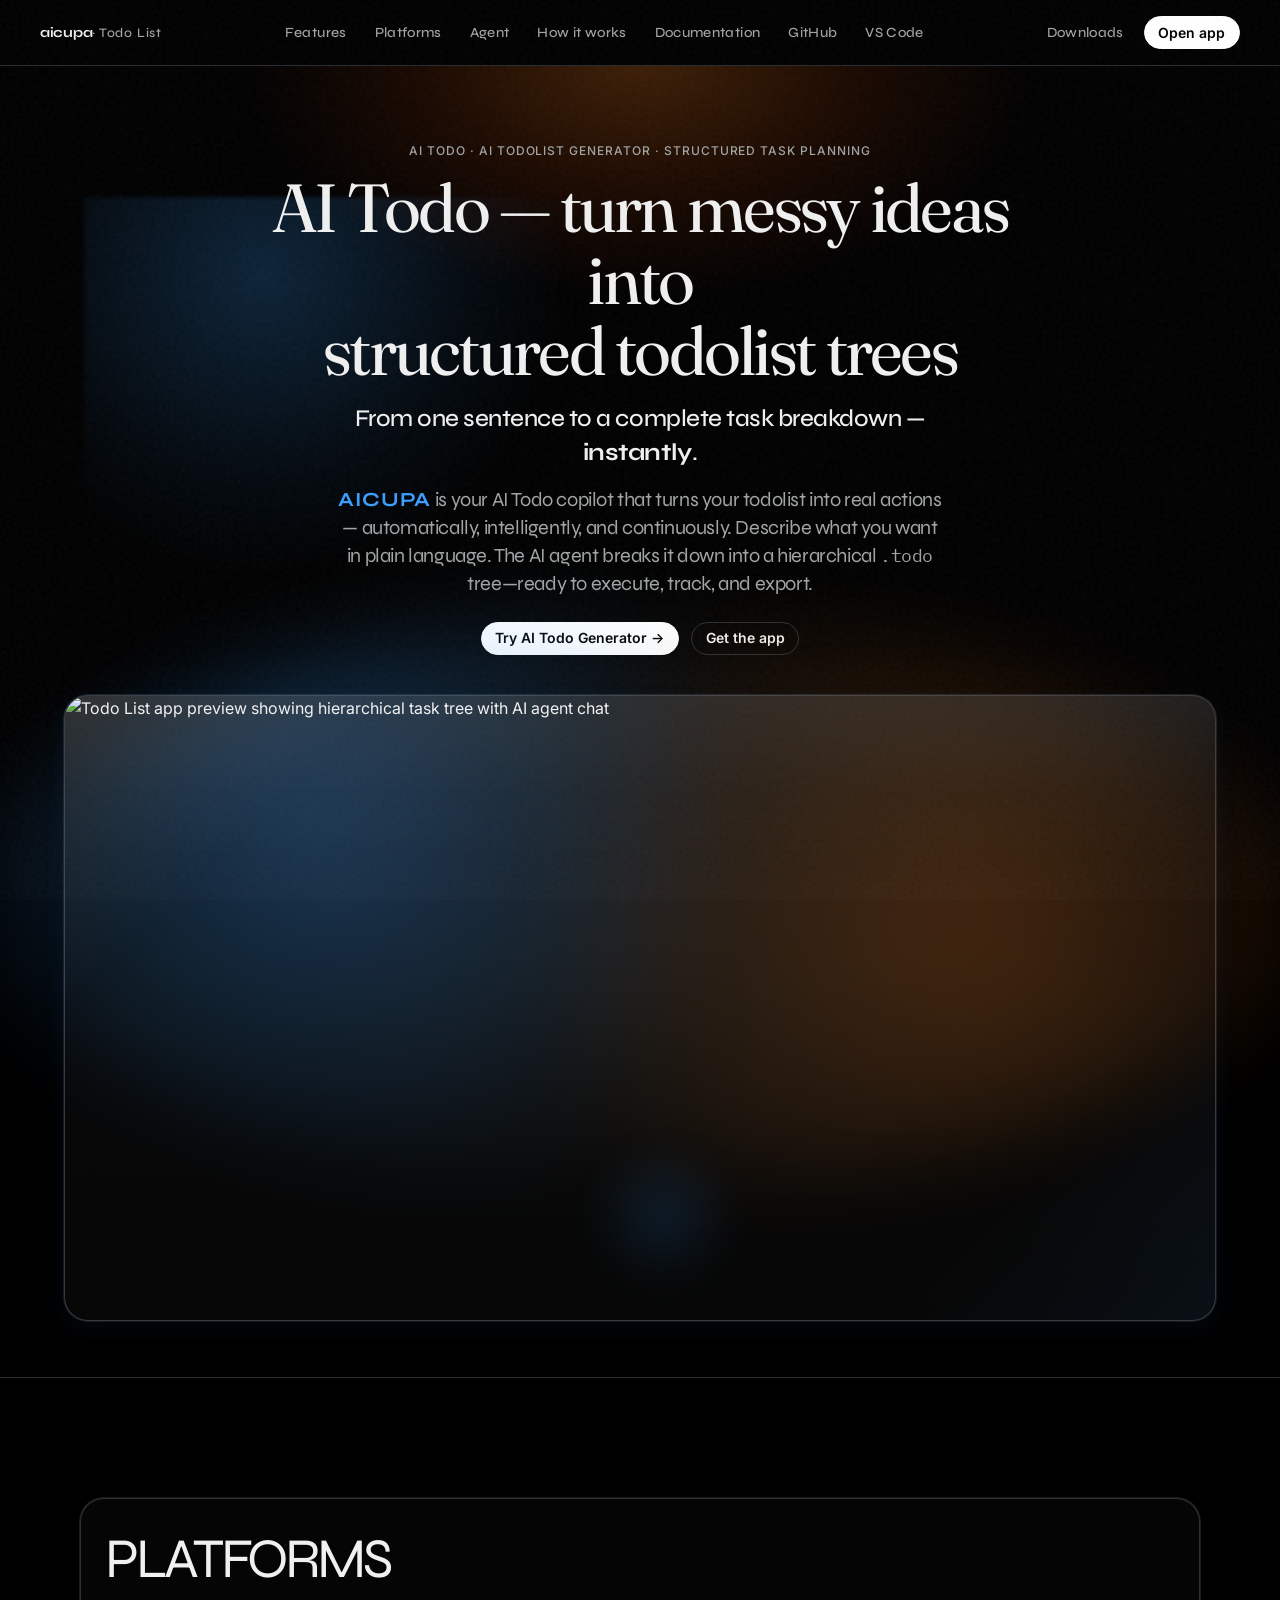
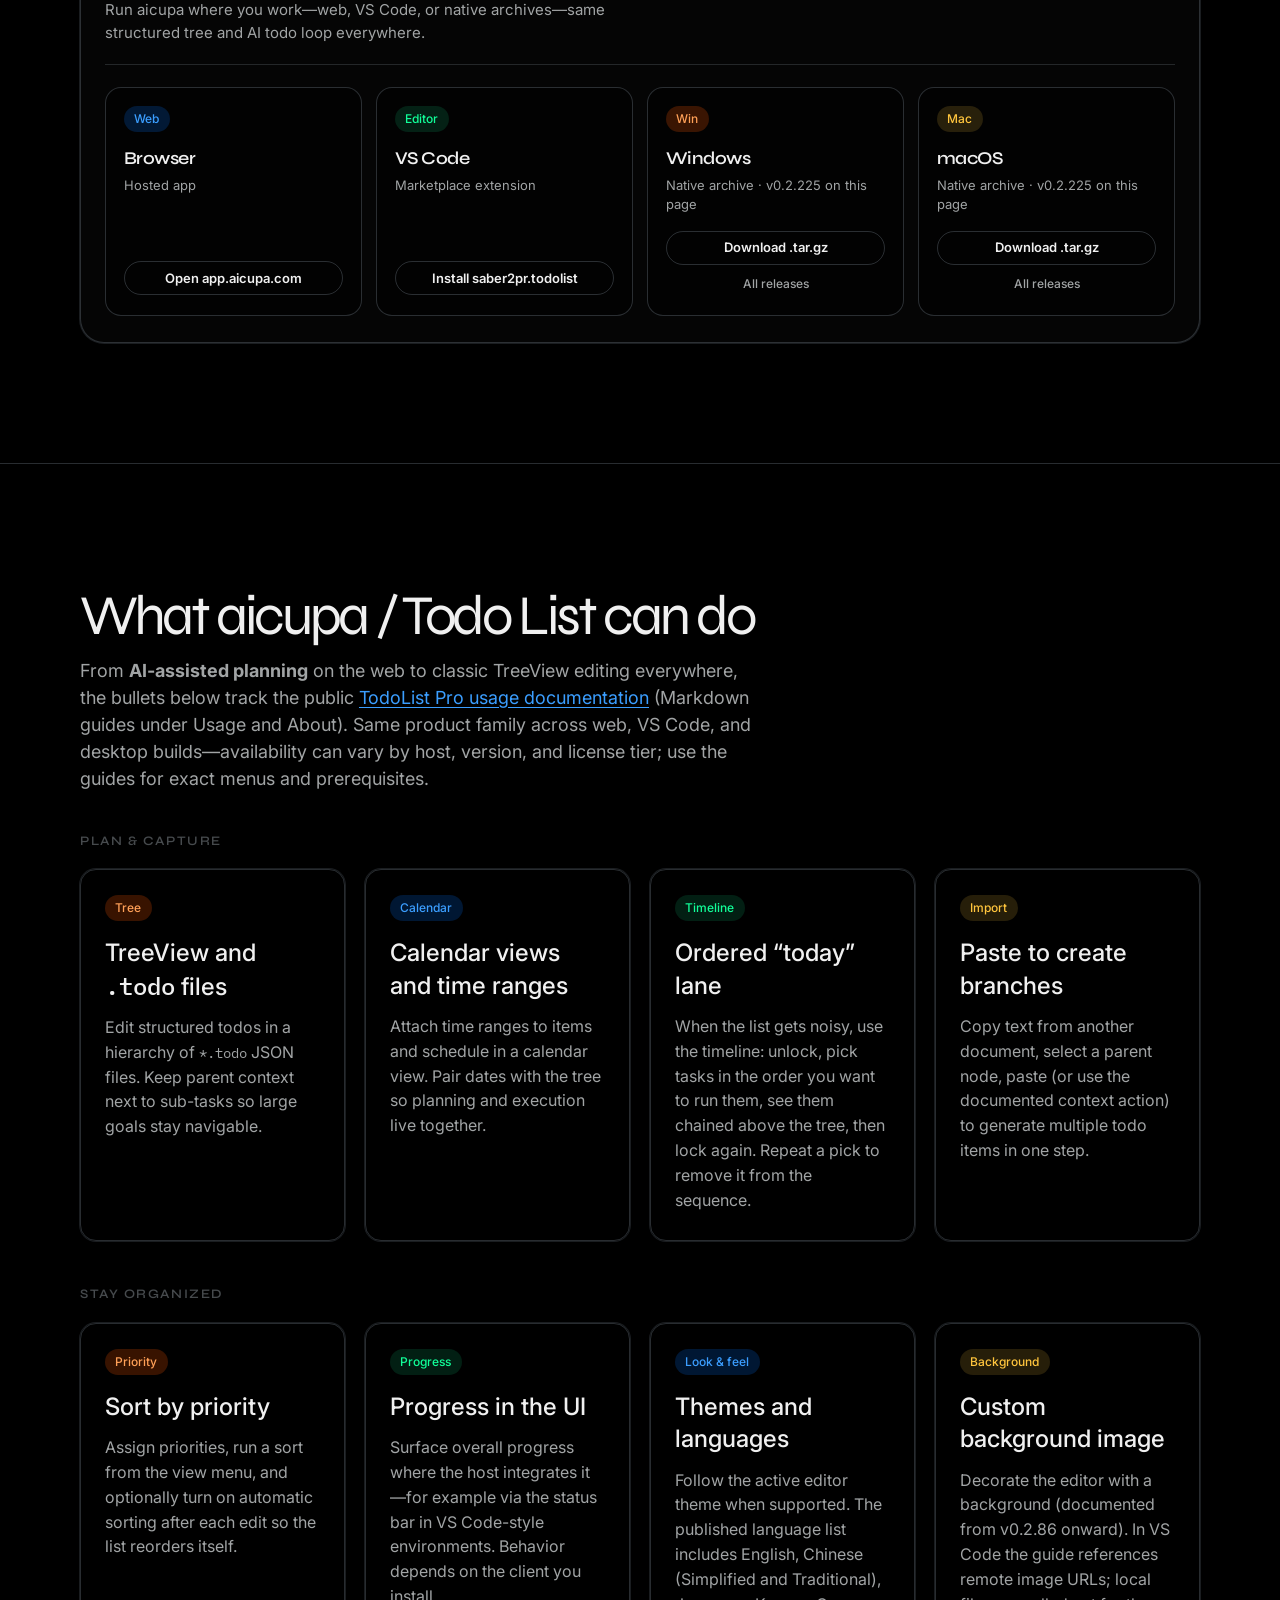
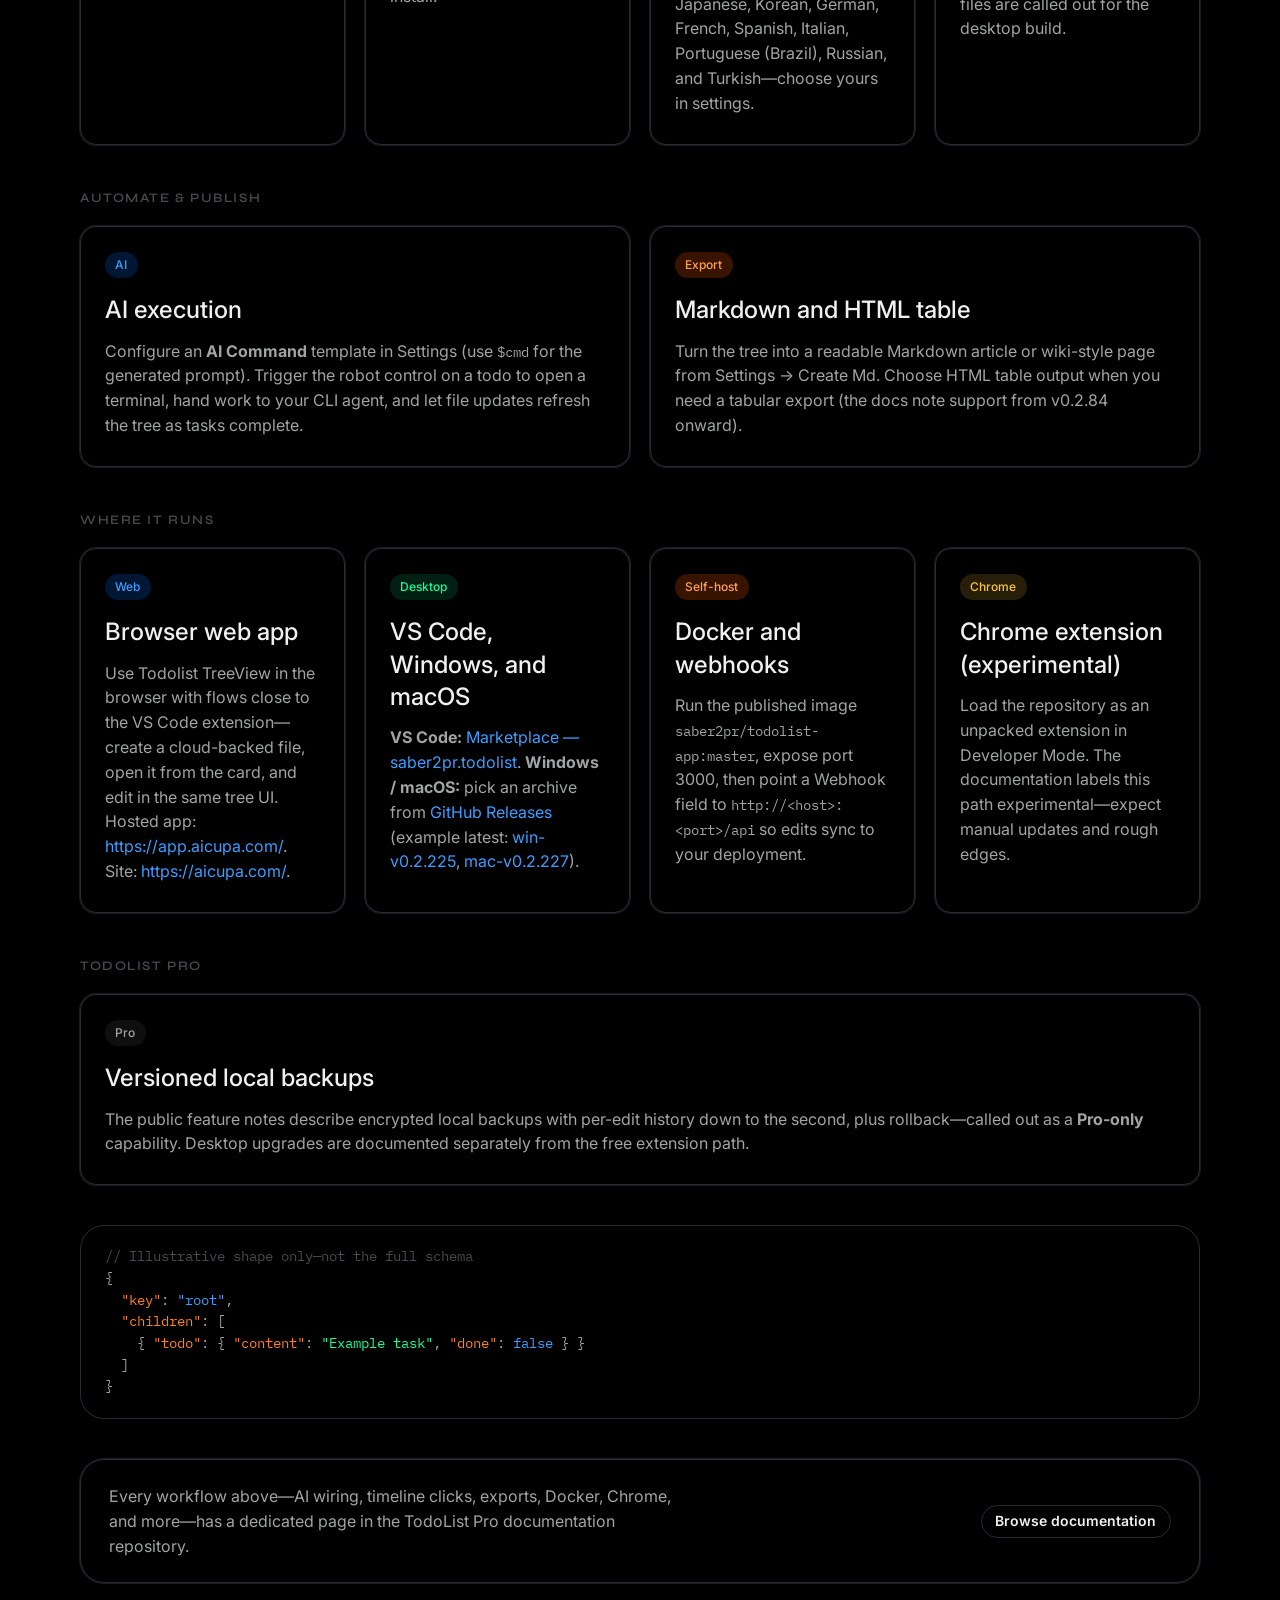
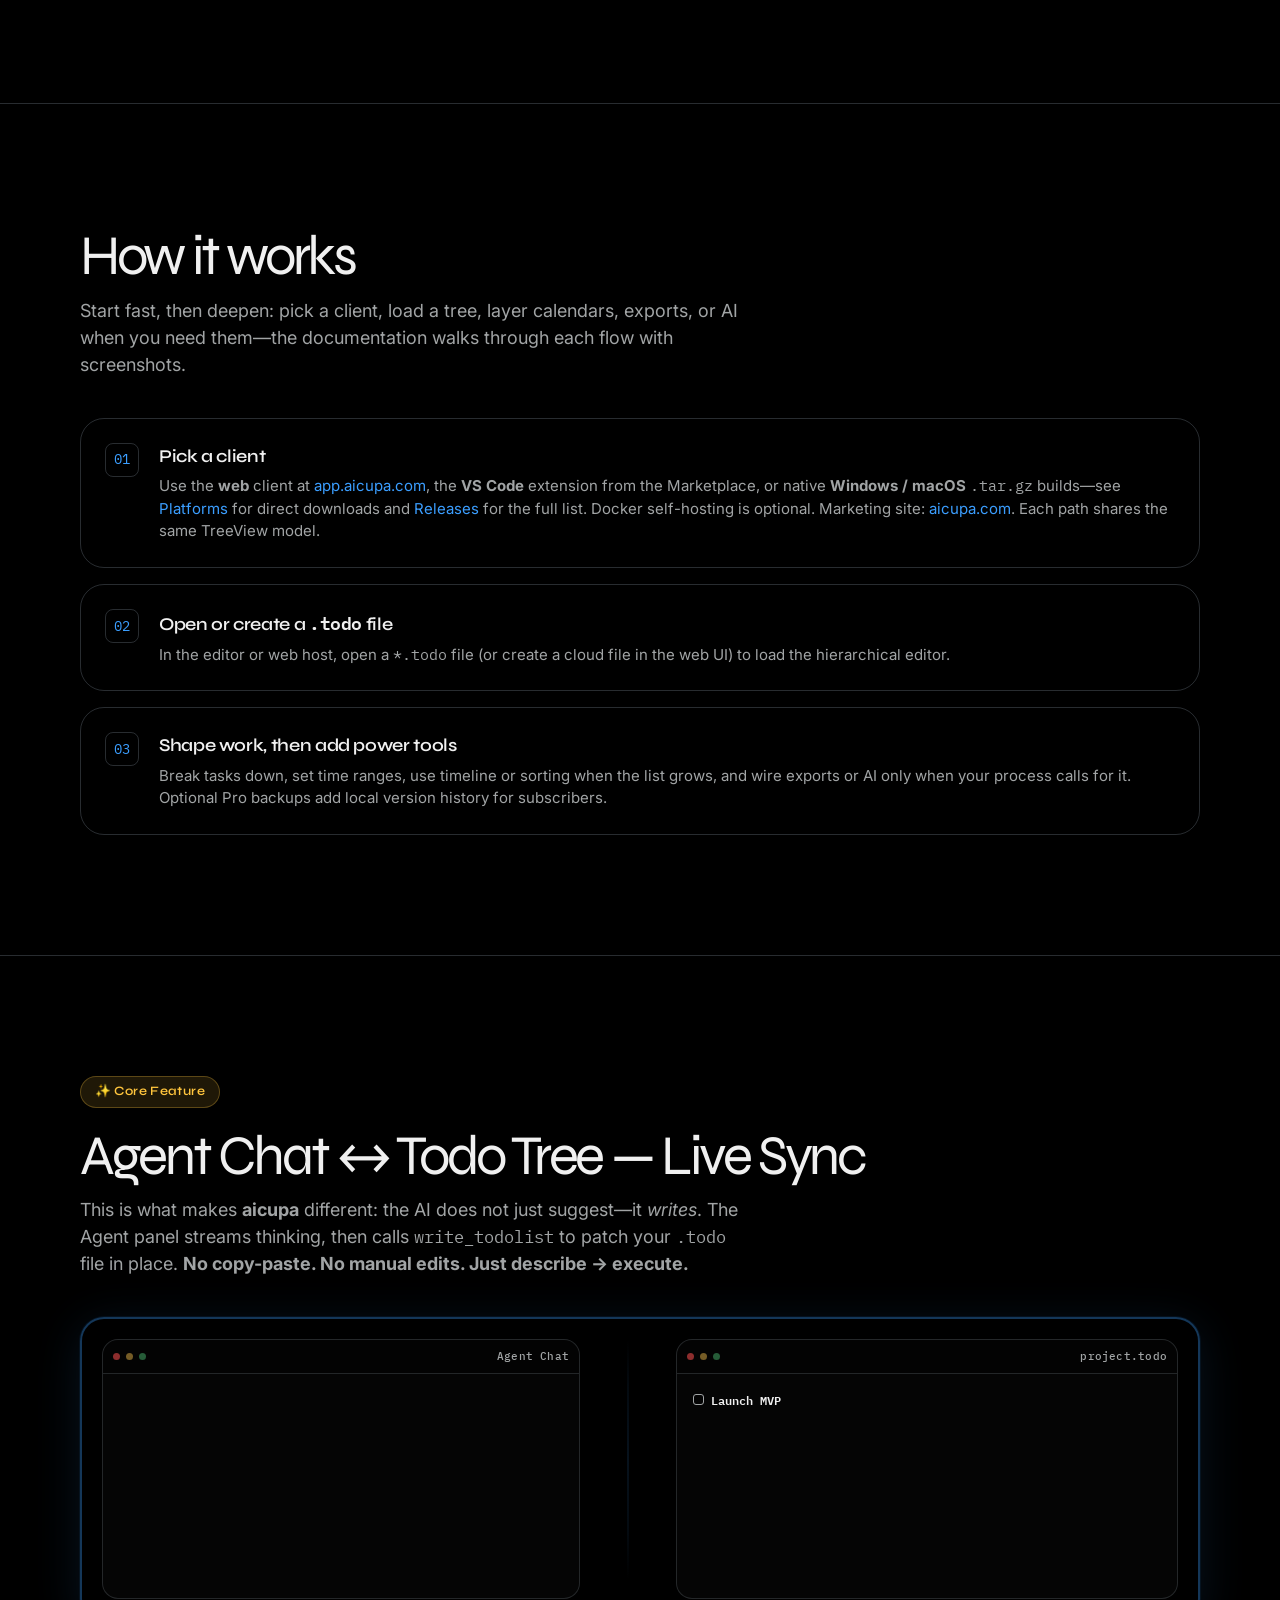
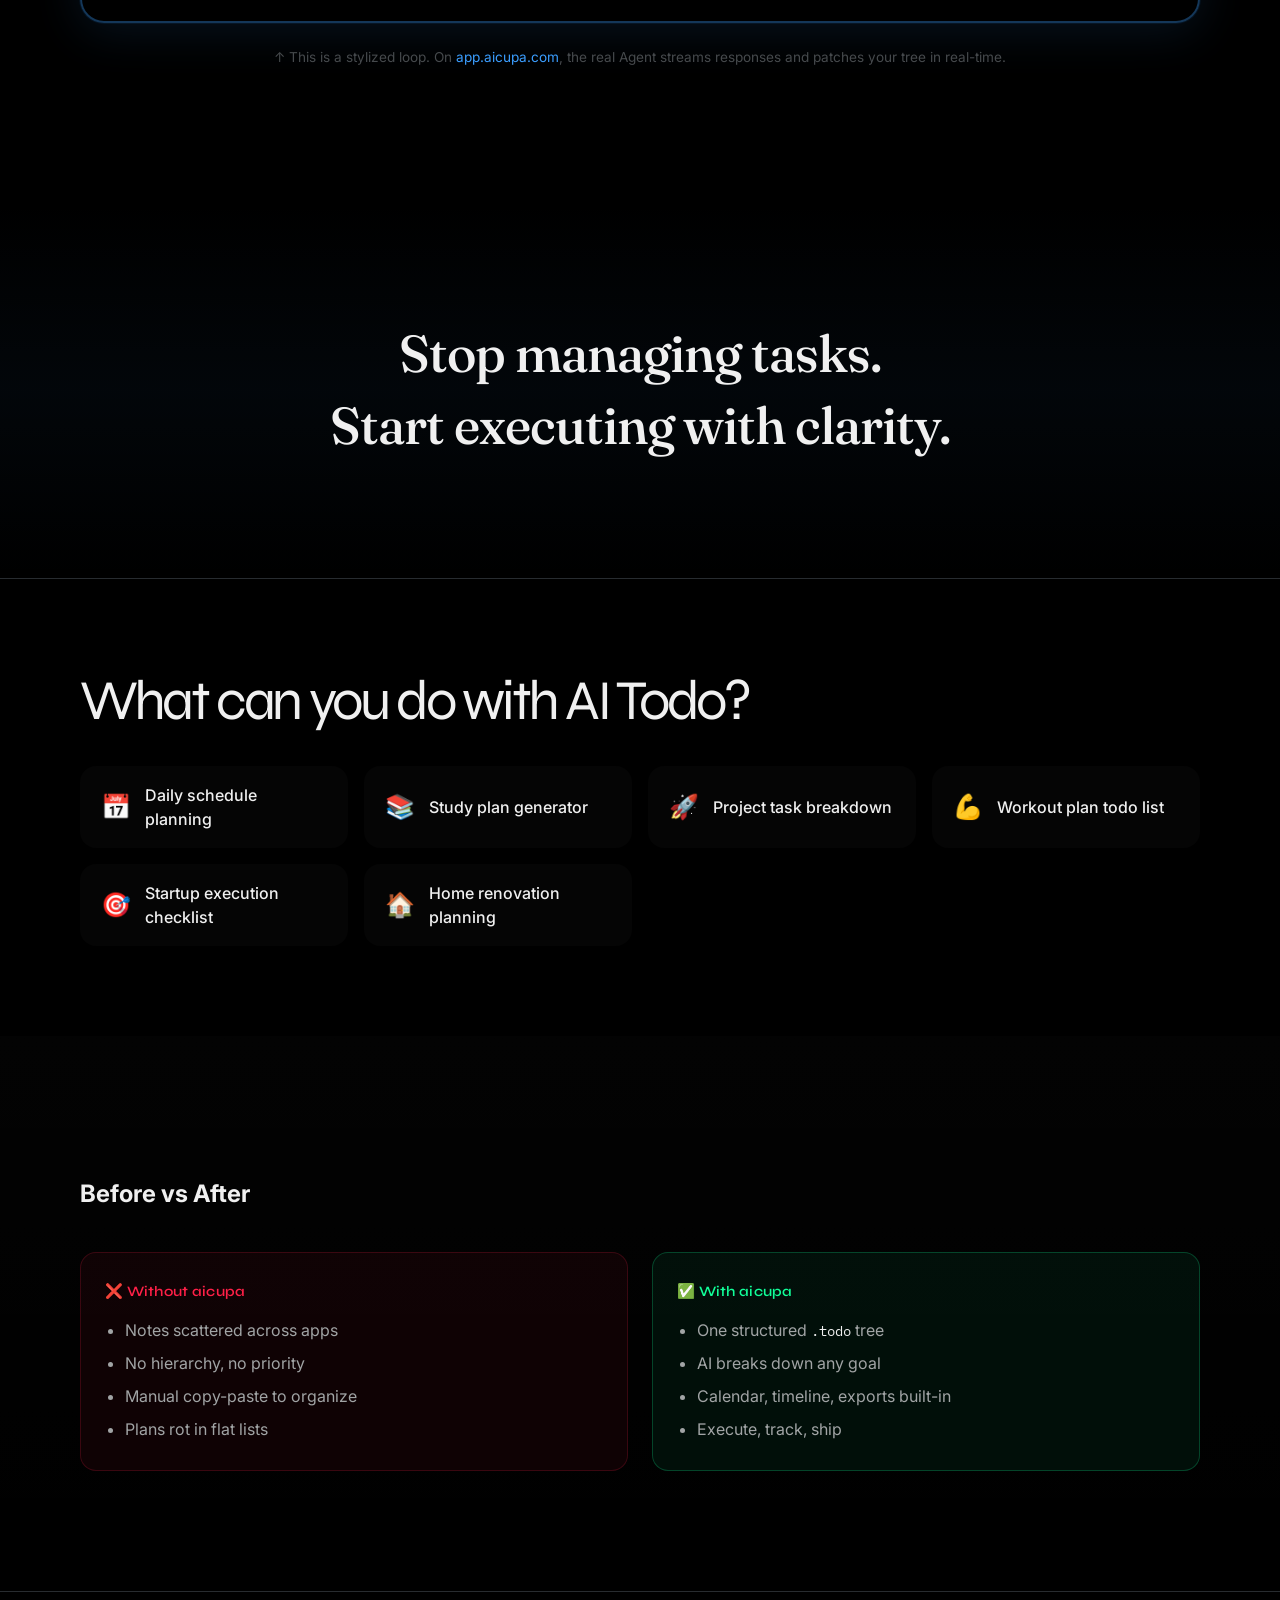
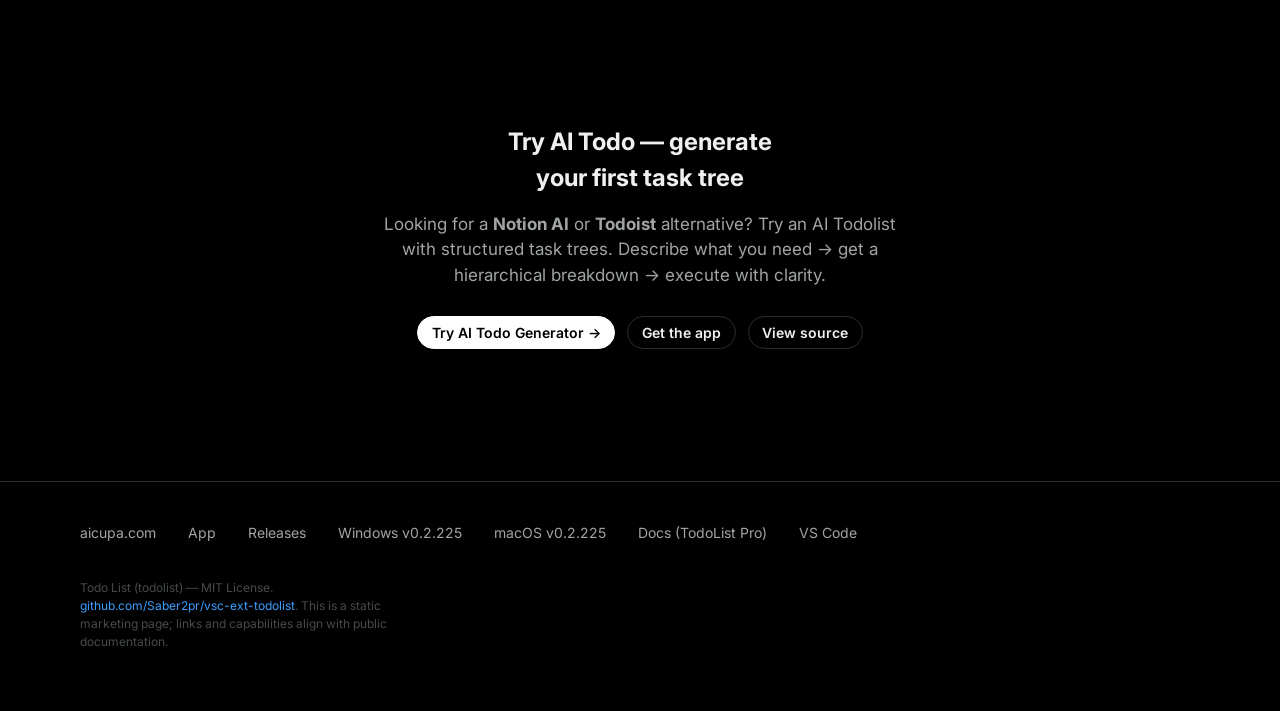
==== commit c9be2ffb: "chore: update" ====
--- a/index.html
+++ b/index.html
@@ -274,7 +274,7 @@
               </p>
               <div class="platform-tile__actions">
                 <a class="platform-tile__cta"
-                  href="https://github.com/Saber2pr/vsc-ext-todolist/releases/download/mac-v0.2.226/Todolist-mac-v0.2.226.tar.gz"
+                  href="https://github.com/Saber2pr/vsc-ext-todolist/releases/download/mac-v0.2.227/Todolist-mac-v0.2.227.tar.gz"
                   rel="noopener noreferrer">Download .tar.gz</a>
                 <a class="platform-tile__secondary"
                   href="https://github.com/Saber2pr/vsc-ext-todolist/releases?q=v0.2.225&expanded=true"
@@ -444,8 +444,8 @@
                 (example latest:
                 <a href="https://github.com/Saber2pr/vsc-ext-todolist/releases/download/win-v0.2.225/Todolist-win-v0.2.225.tar.gz"
                   rel="noopener noreferrer">win-v0.2.225</a>,
-                <a href="https://github.com/Saber2pr/vsc-ext-todolist/releases/download/mac-v0.2.226/Todolist-mac-v0.2.226.tar.gz"
-                  rel="noopener noreferrer">mac-v0.2.226</a>).
+                <a href="https://github.com/Saber2pr/vsc-ext-todolist/releases/download/mac-v0.2.227/Todolist-mac-v0.2.227.tar.gz"
+                  rel="noopener noreferrer">mac-v0.2.227</a>).
               </p>
             </article>
             <article class="feature-card">
@@ -766,7 +766,7 @@
           rel="noopener noreferrer">Releases</a>
         <a href="https://github.com/Saber2pr/vsc-ext-todolist/releases/download/win-v0.2.225/Todolist-win-v0.2.225.tar.gz"
           rel="noopener noreferrer">Windows v0.2.225</a>
-        <a href="https://github.com/Saber2pr/vsc-ext-todolist/releases/download/mac-v0.2.226/Todolist-mac-v0.2.226.tar.gz"
+        <a href="https://github.com/Saber2pr/vsc-ext-todolist/releases/download/mac-v0.2.227/Todolist-mac-v0.2.227.tar.gz"
           rel="noopener noreferrer">macOS v0.2.225</a>
         <a href="https://docs.aicupa.com/" rel="noopener noreferrer">Docs (TodoList Pro)</a>
         <a href="https://marketplace.visualstudio.com/items?itemName=saber2pr.todolist" rel="noopener noreferrer">VS
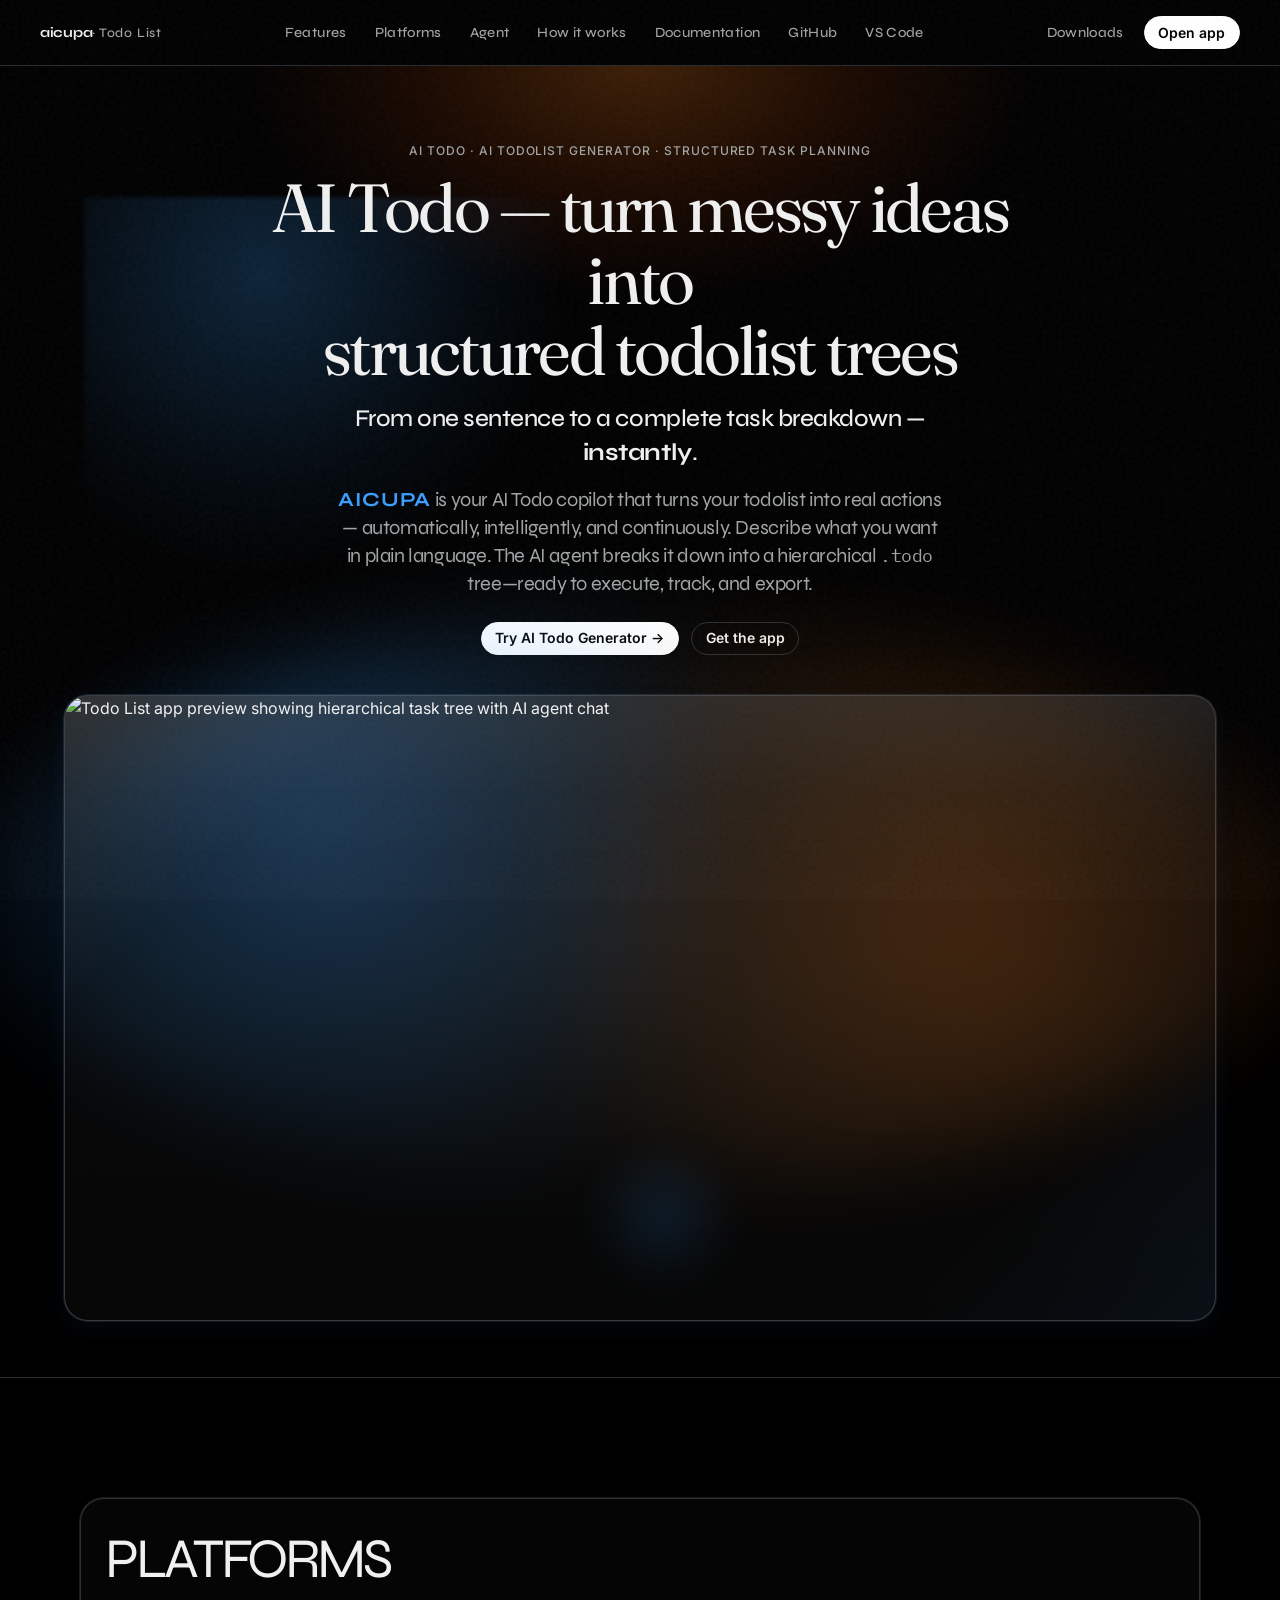
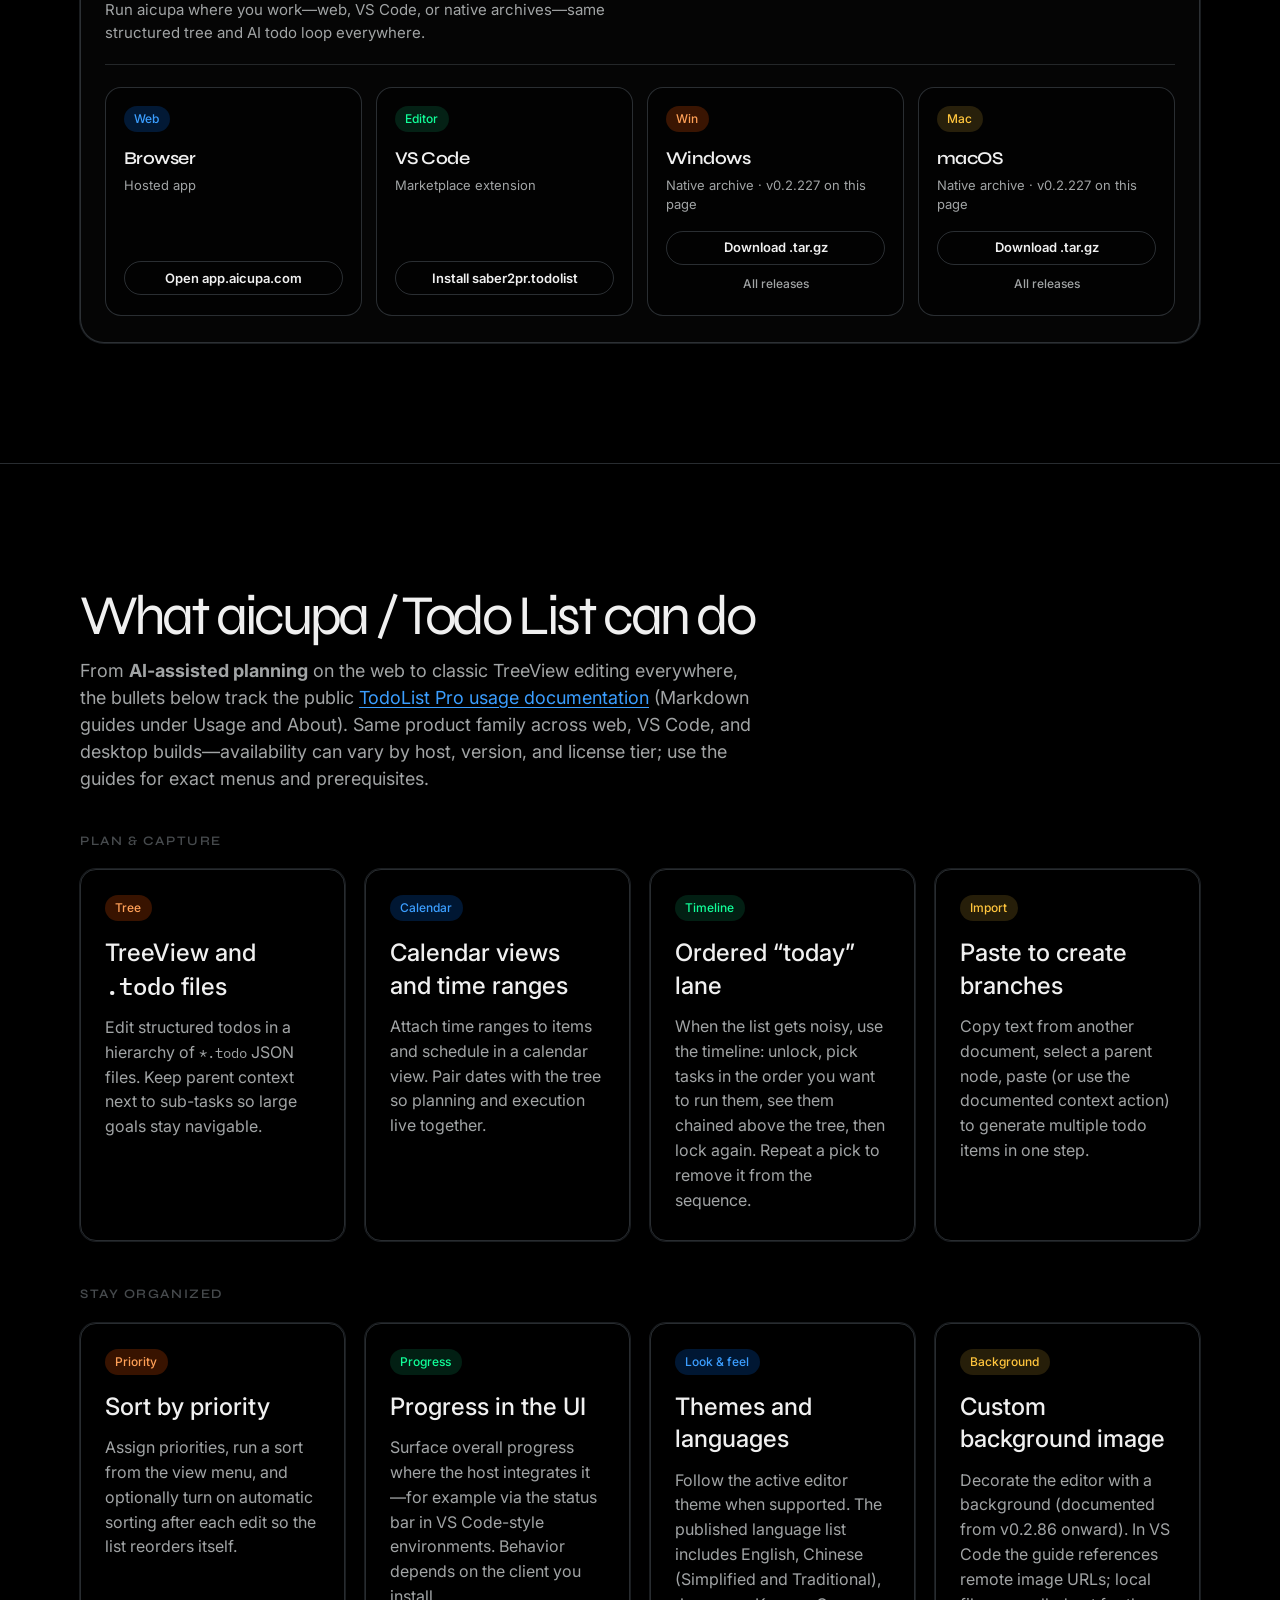
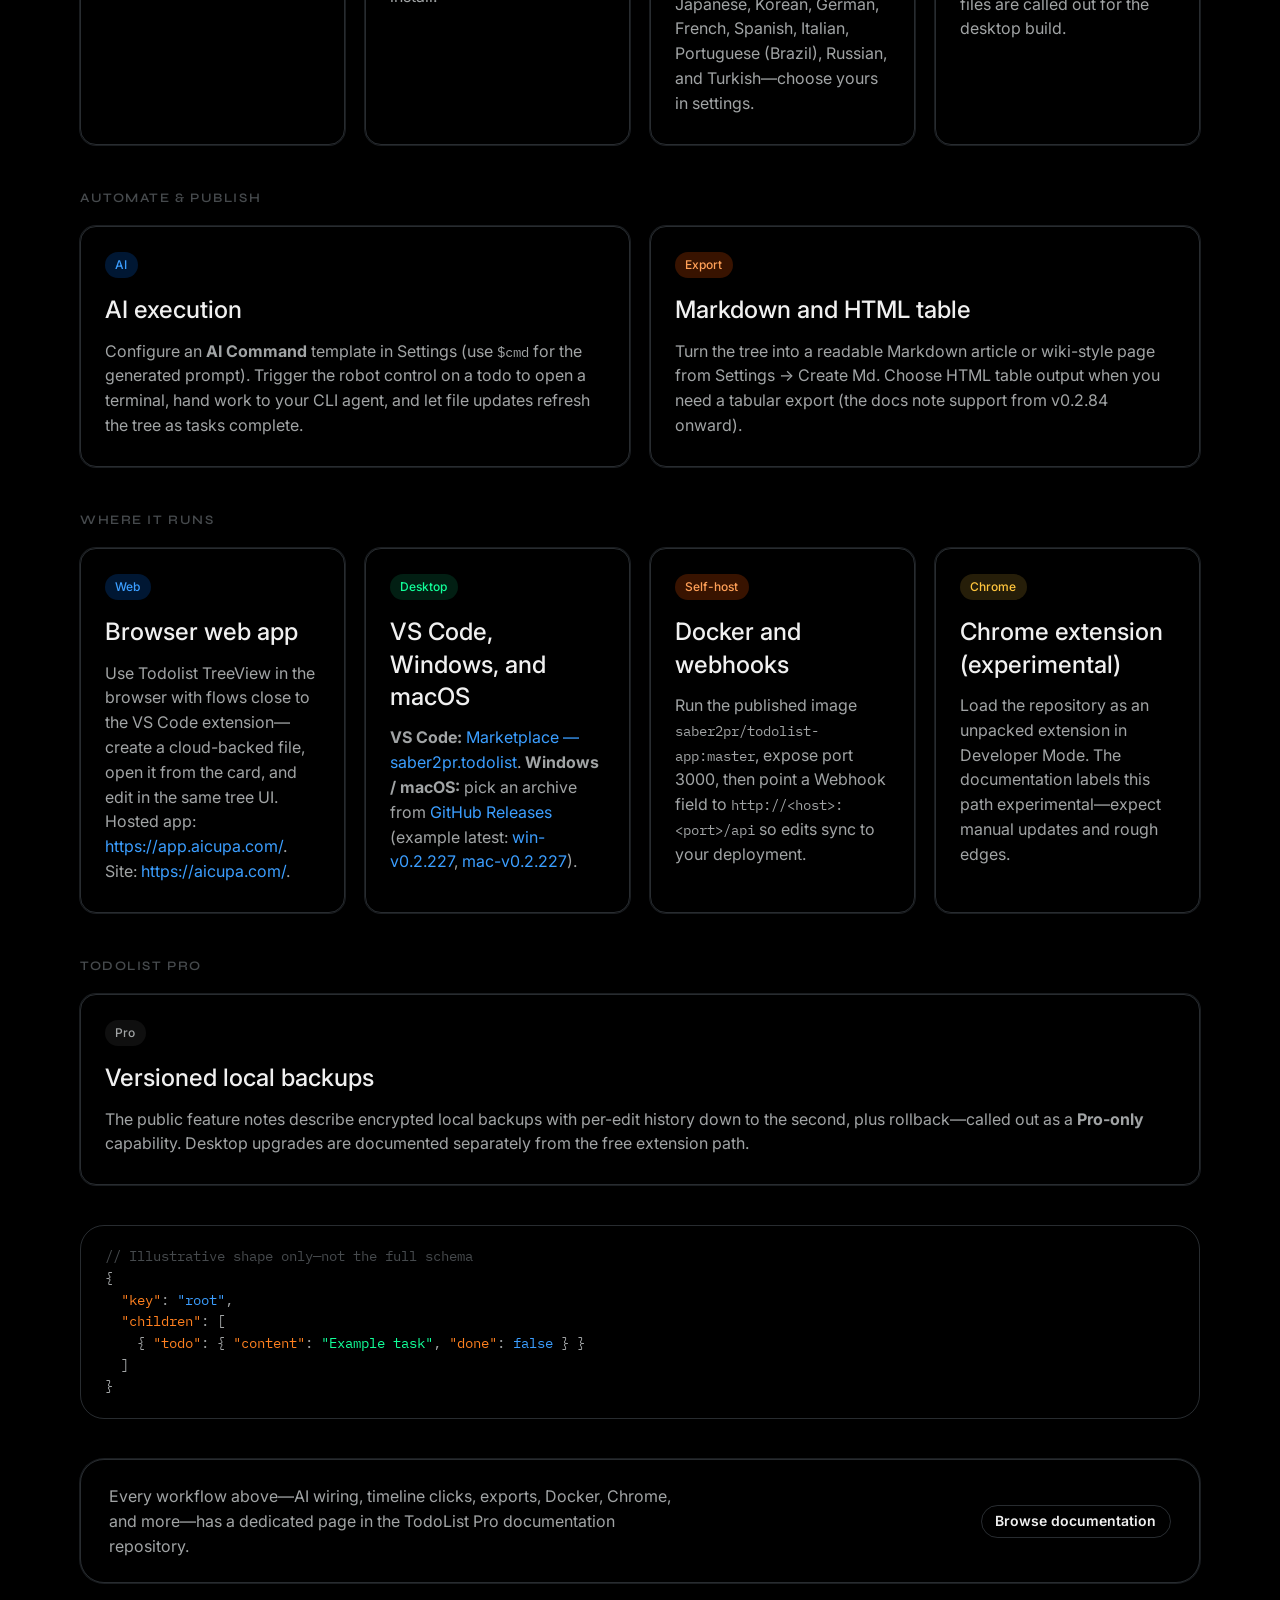
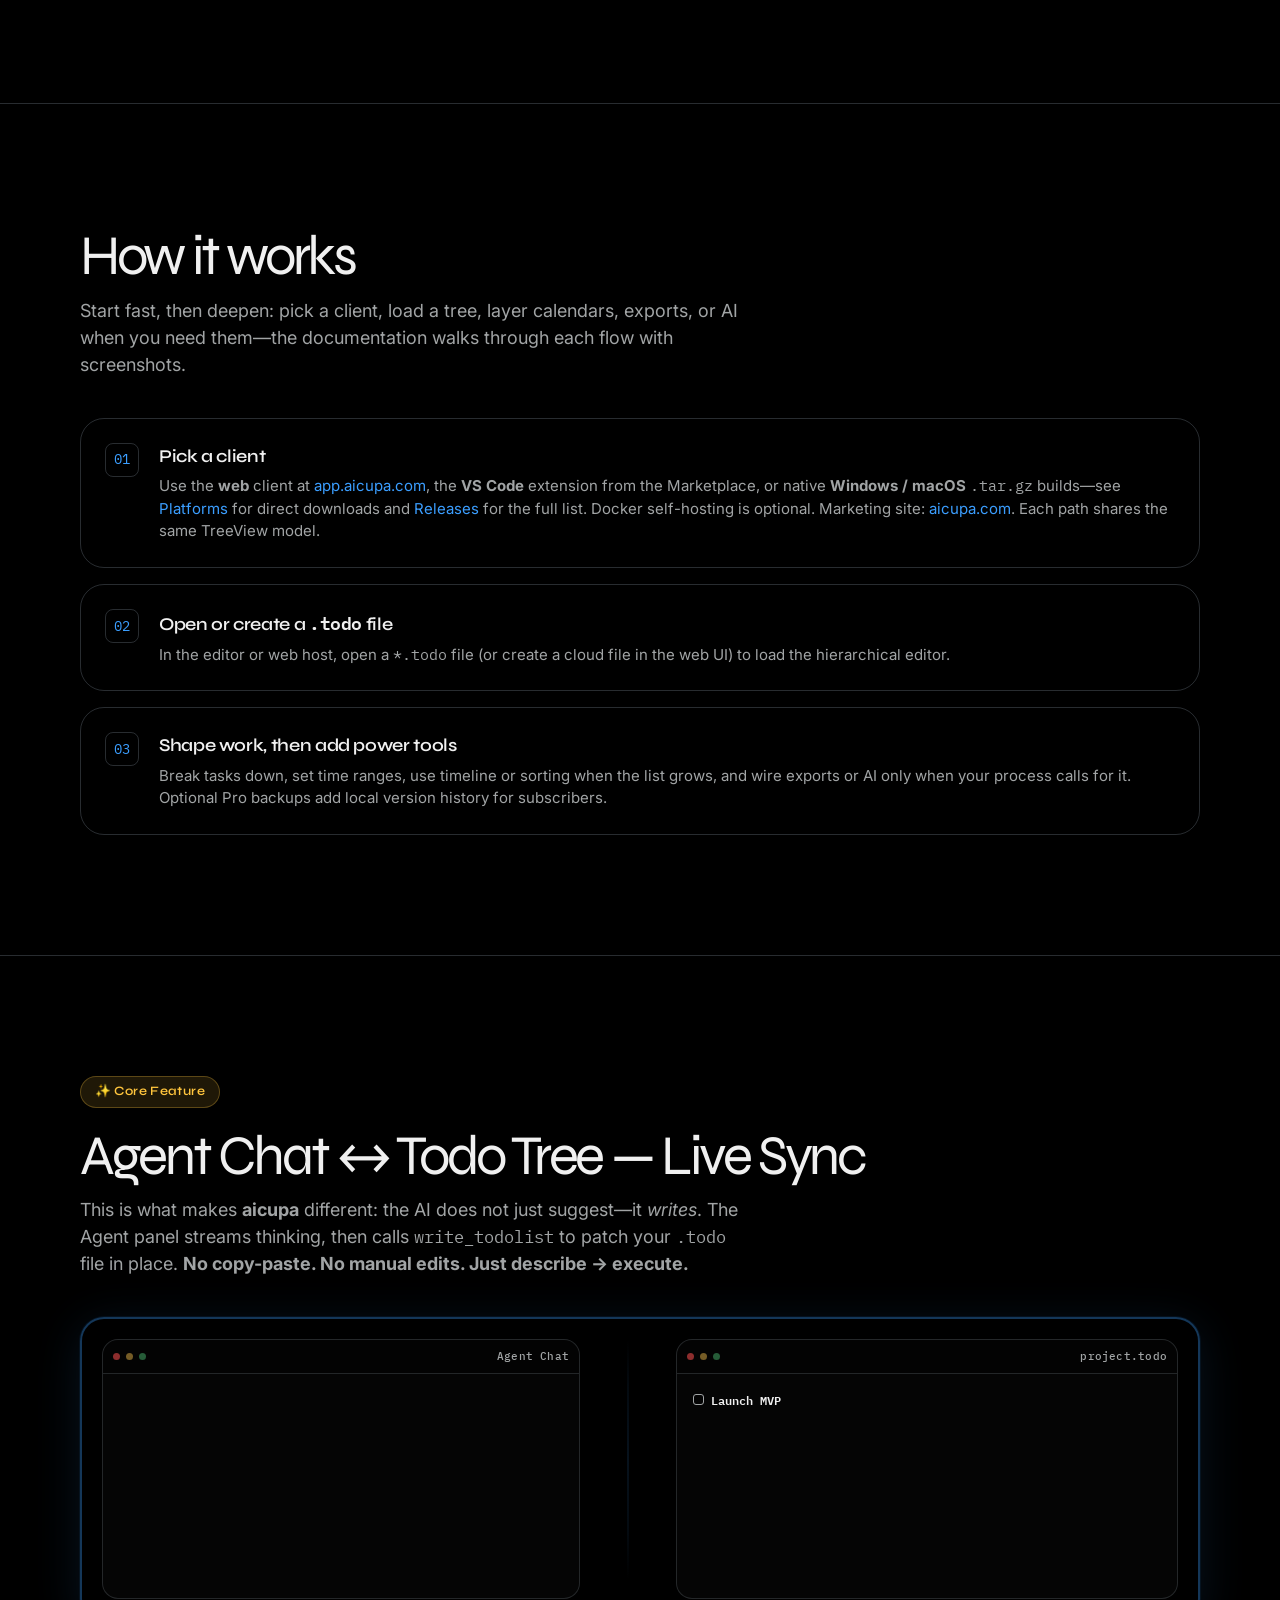
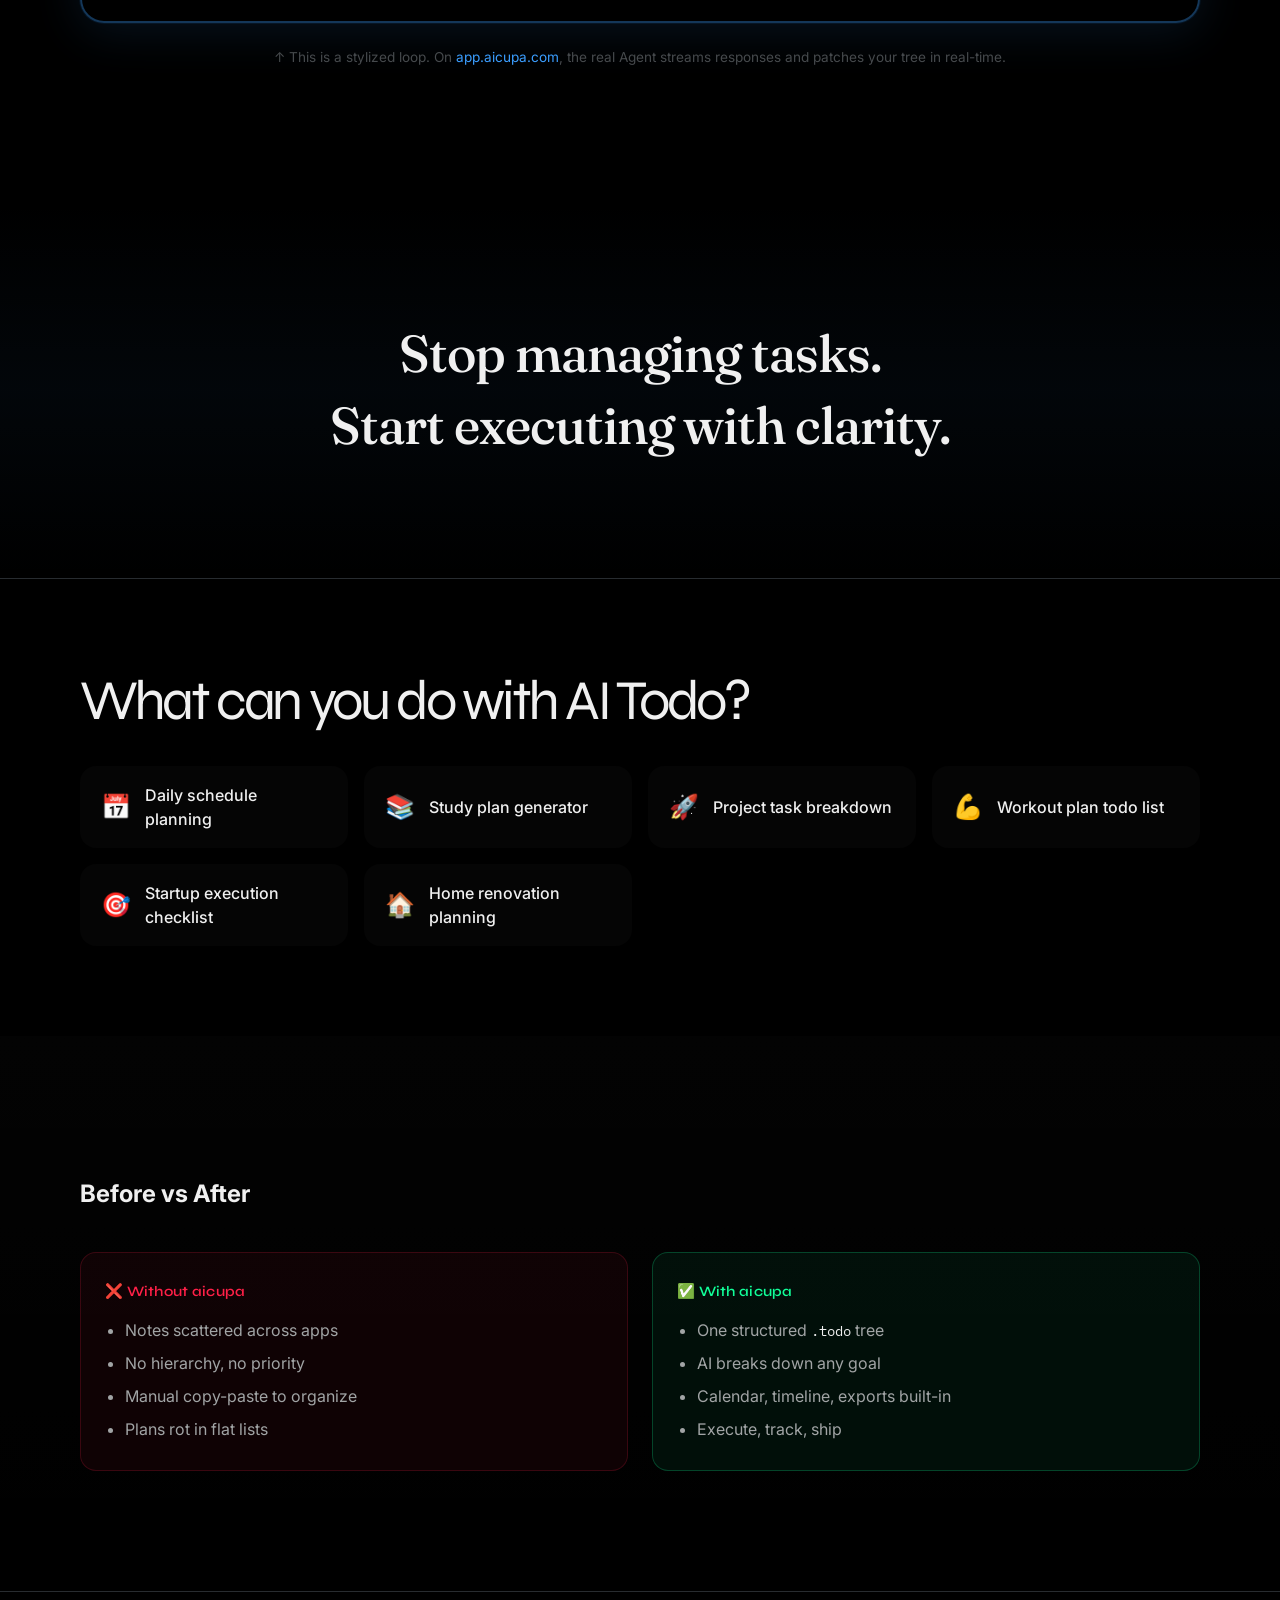
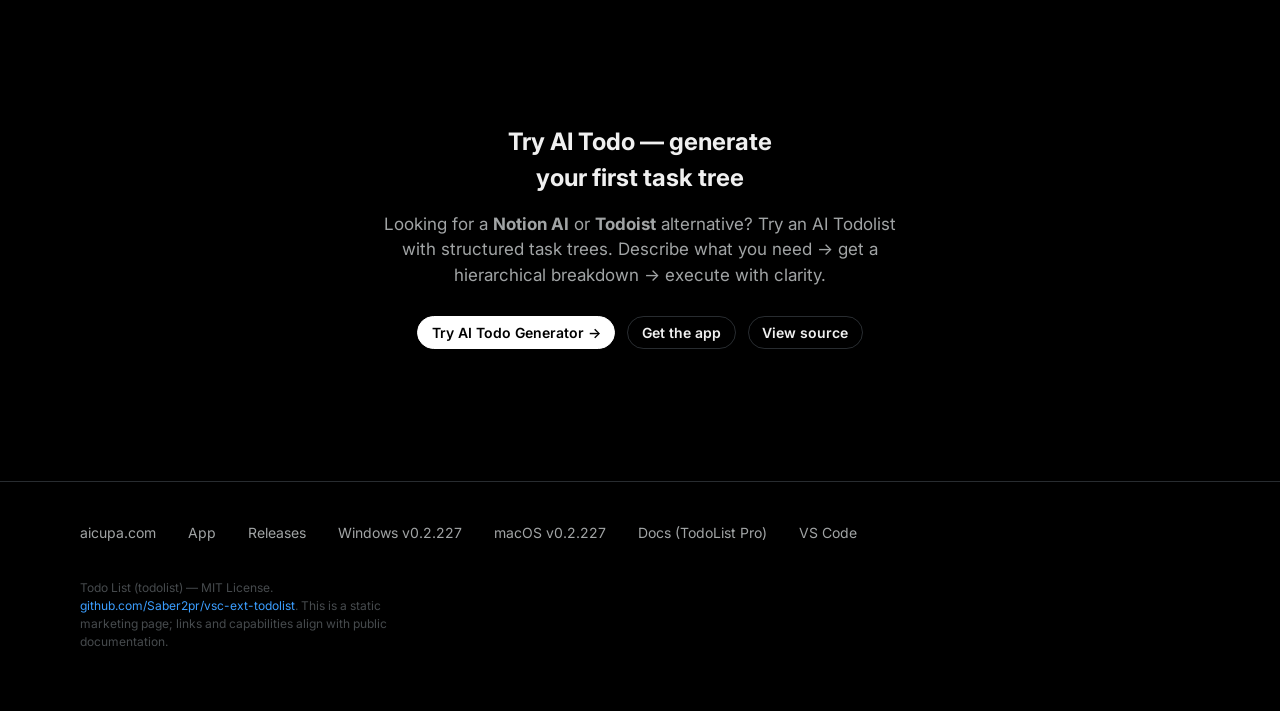
==== commit 1555625d: "chore: update" ====
--- a/index.html
+++ b/index.html
@@ -255,14 +255,14 @@
               <span class="platform-tile__badge badge badge--orange">Win</span>
               <h3 class="platform-tile__name">Windows</h3>
               <p class="platform-tile__meta">
-                Native archive · v0.2.225 on this page
+                Native archive · v0.2.227 on this page
               </p>
               <div class="platform-tile__actions">
                 <a class="platform-tile__cta"
-                  href="https://github.com/Saber2pr/vsc-ext-todolist/releases/download/win-v0.2.225/Todolist-win-v0.2.225.tar.gz"
+                  href="https://github.com/Saber2pr/vsc-ext-todolist/releases/download/win-v0.2.227/Todolist-win-v0.2.227.tar.gz"
                   rel="noopener noreferrer">Download .tar.gz</a>
                 <a class="platform-tile__secondary"
-                  href="https://github.com/Saber2pr/vsc-ext-todolist/releases?q=v0.2.225&expanded=true"
+                  href="https://github.com/Saber2pr/vsc-ext-todolist/releases?q=v0.2.227&expanded=true"
                   rel="noopener noreferrer">All releases</a>
               </div>
             </li>
@@ -270,14 +270,14 @@
               <span class="platform-tile__badge badge badge--yellow">Mac</span>
               <h3 class="platform-tile__name">macOS</h3>
               <p class="platform-tile__meta">
-                Native archive · v0.2.225 on this page
+                Native archive · v0.2.227 on this page
               </p>
               <div class="platform-tile__actions">
                 <a class="platform-tile__cta"
                   href="https://github.com/Saber2pr/vsc-ext-todolist/releases/download/mac-v0.2.227/Todolist-mac-v0.2.227.tar.gz"
                   rel="noopener noreferrer">Download .tar.gz</a>
                 <a class="platform-tile__secondary"
-                  href="https://github.com/Saber2pr/vsc-ext-todolist/releases?q=v0.2.225&expanded=true"
+                  href="https://github.com/Saber2pr/vsc-ext-todolist/releases?q=v0.2.227&expanded=true"
                   rel="noopener noreferrer">All releases</a>
               </div>
             </li>
@@ -439,11 +439,11 @@
                 <a href="https://marketplace.visualstudio.com/items?itemName=saber2pr.todolist"
                   rel="noopener noreferrer">Marketplace — saber2pr.todolist</a>. <strong>Windows / macOS:</strong> pick
                 an archive from
-                <a href="https://github.com/Saber2pr/vsc-ext-todolist/releases?q=v0.2.225&expanded=true"
+                <a href="https://github.com/Saber2pr/vsc-ext-todolist/releases?q=v0.2.227&expanded=true"
                   rel="noopener noreferrer">GitHub Releases</a>
                 (example latest:
-                <a href="https://github.com/Saber2pr/vsc-ext-todolist/releases/download/win-v0.2.225/Todolist-win-v0.2.225.tar.gz"
-                  rel="noopener noreferrer">win-v0.2.225</a>,
+                <a href="https://github.com/Saber2pr/vsc-ext-todolist/releases/download/win-v0.2.227/Todolist-win-v0.2.227.tar.gz"
+                  rel="noopener noreferrer">win-v0.2.227</a>,
                 <a href="https://github.com/Saber2pr/vsc-ext-todolist/releases/download/mac-v0.2.227/Todolist-mac-v0.2.227.tar.gz"
                   rel="noopener noreferrer">mac-v0.2.227</a>).
               </p>
@@ -533,7 +533,7 @@
                 <code style="font-family: var(--font-mono)">.tar.gz</code>
                 builds—see
                 <a href="#platforms">Platforms</a> for direct downloads and
-                <a href="https://github.com/Saber2pr/vsc-ext-todolist/releases?q=v0.2.225&expanded=true"
+                <a href="https://github.com/Saber2pr/vsc-ext-todolist/releases?q=v0.2.227&expanded=true"
                   rel="noopener noreferrer">Releases</a>
                 for the full list. Docker self-hosting is optional. Marketing
                 site:
@@ -762,12 +762,12 @@
       <div class="footer__links">
         <a href="https://aicupa.com/" rel="noopener noreferrer">aicupa.com</a>
         <a href="https://app.aicupa.com/" rel="noopener noreferrer">App</a>
-        <a href="https://github.com/Saber2pr/vsc-ext-todolist/releases?q=v0.2.225&expanded=true"
+        <a href="https://github.com/Saber2pr/vsc-ext-todolist/releases?q=v0.2.227&expanded=true"
           rel="noopener noreferrer">Releases</a>
-        <a href="https://github.com/Saber2pr/vsc-ext-todolist/releases/download/win-v0.2.225/Todolist-win-v0.2.225.tar.gz"
-          rel="noopener noreferrer">Windows v0.2.225</a>
+        <a href="https://github.com/Saber2pr/vsc-ext-todolist/releases/download/win-v0.2.227/Todolist-win-v0.2.227.tar.gz"
+          rel="noopener noreferrer">Windows v0.2.227</a>
         <a href="https://github.com/Saber2pr/vsc-ext-todolist/releases/download/mac-v0.2.227/Todolist-mac-v0.2.227.tar.gz"
-          rel="noopener noreferrer">macOS v0.2.225</a>
+          rel="noopener noreferrer">macOS v0.2.227</a>
         <a href="https://docs.aicupa.com/" rel="noopener noreferrer">Docs (TodoList Pro)</a>
         <a href="https://marketplace.visualstudio.com/items?itemName=saber2pr.todolist" rel="noopener noreferrer">VS
           Code</a>
